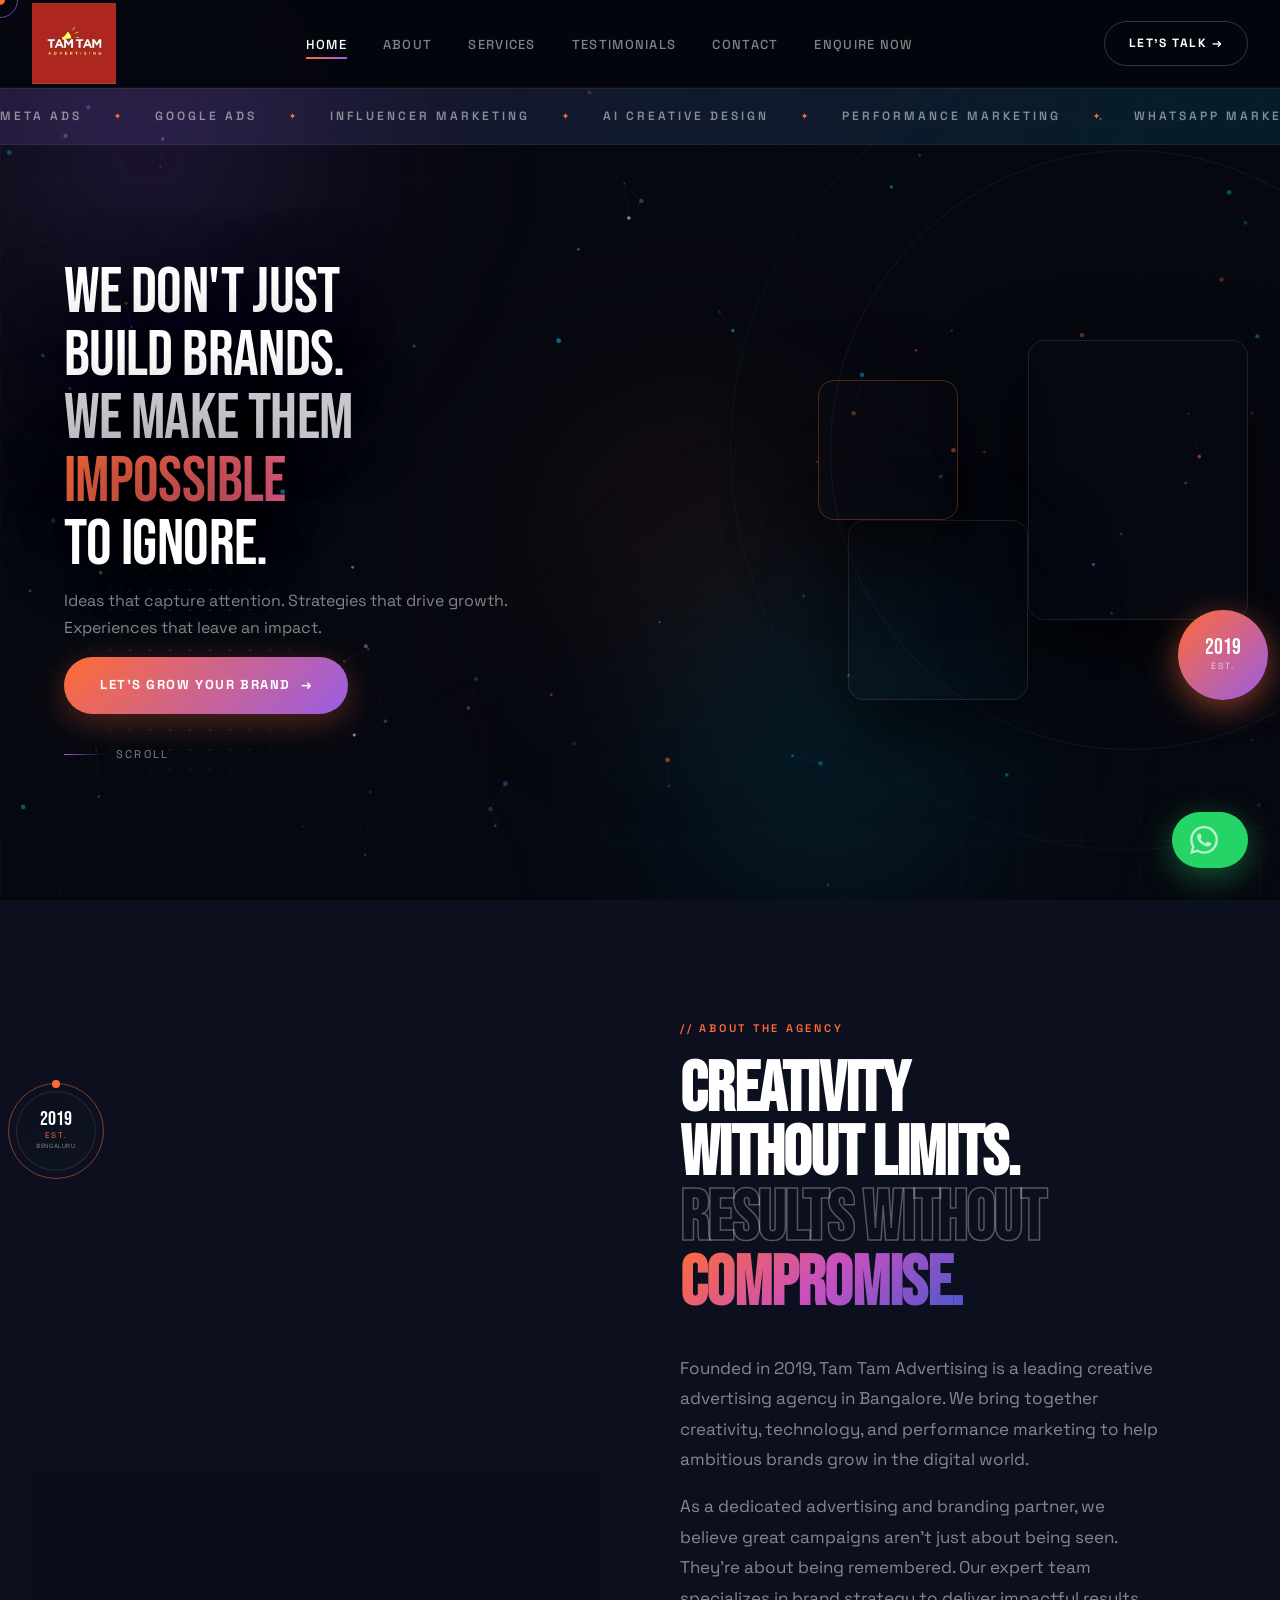
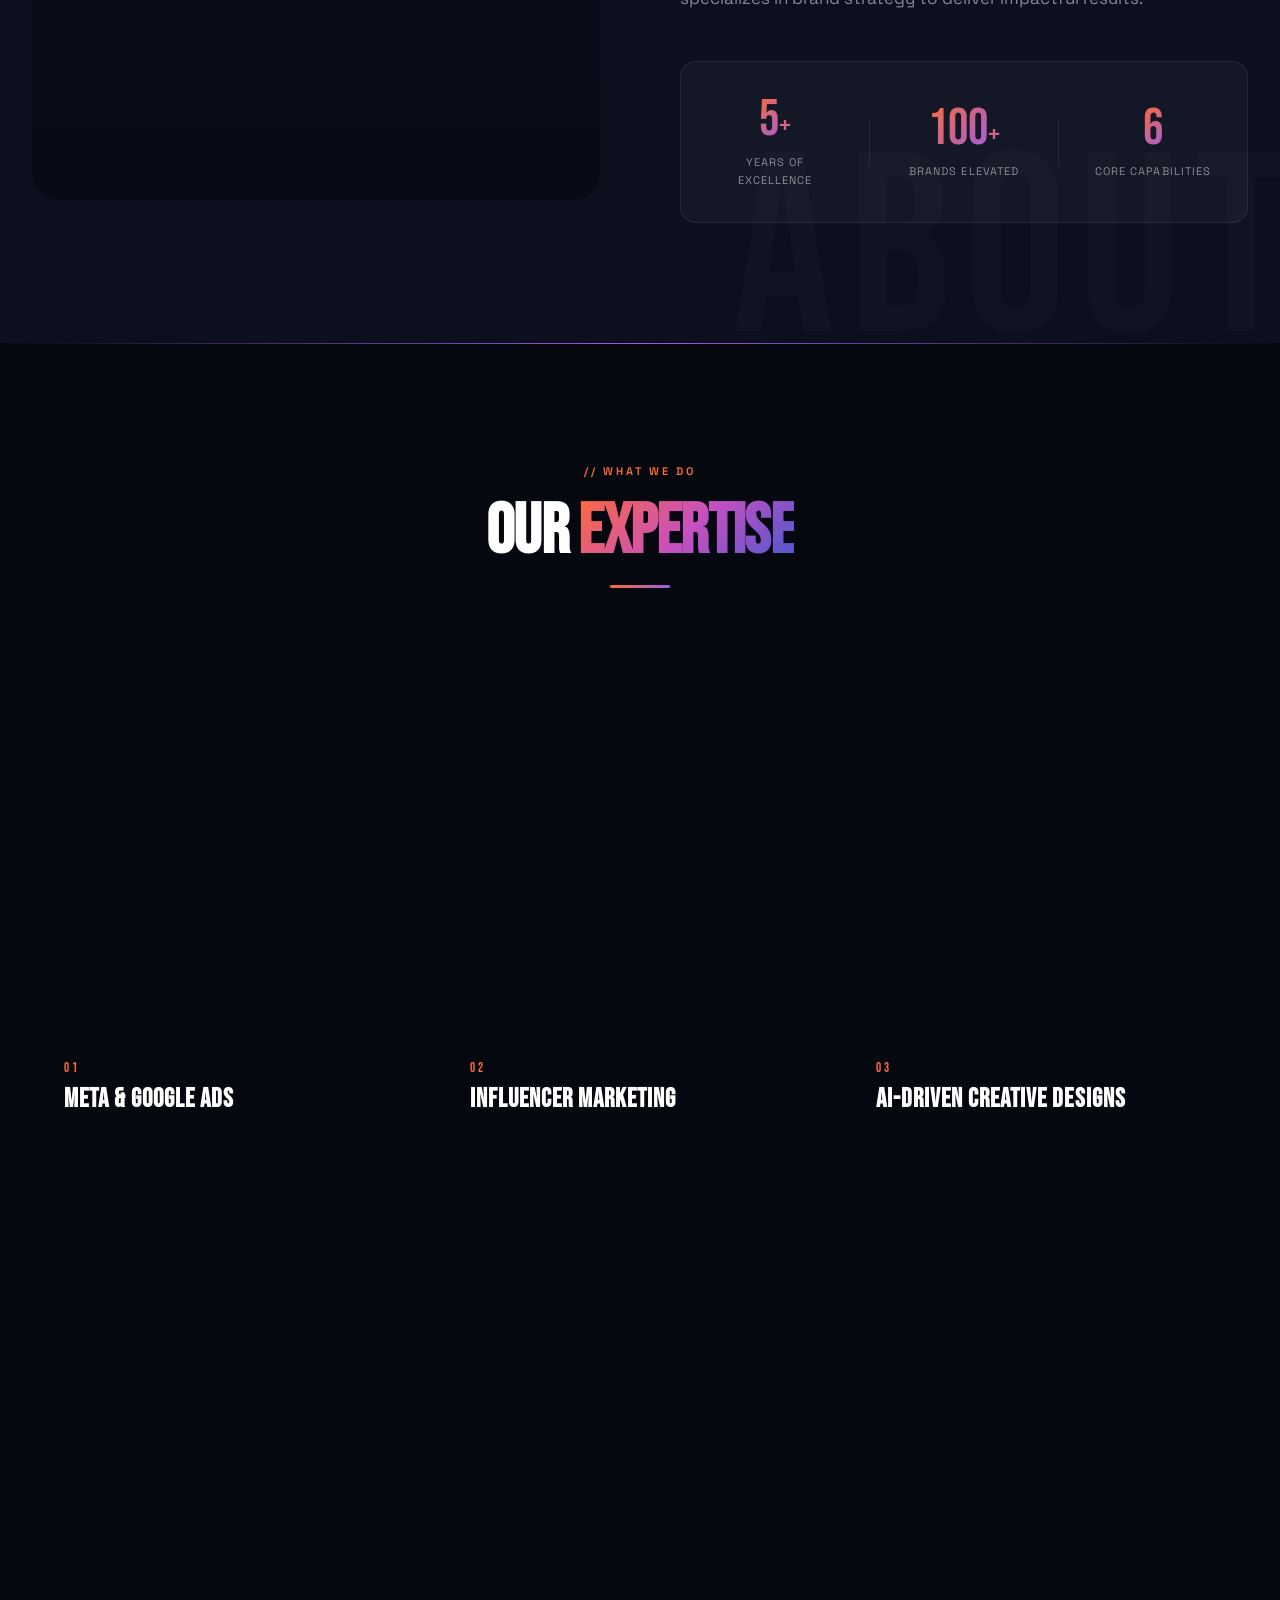
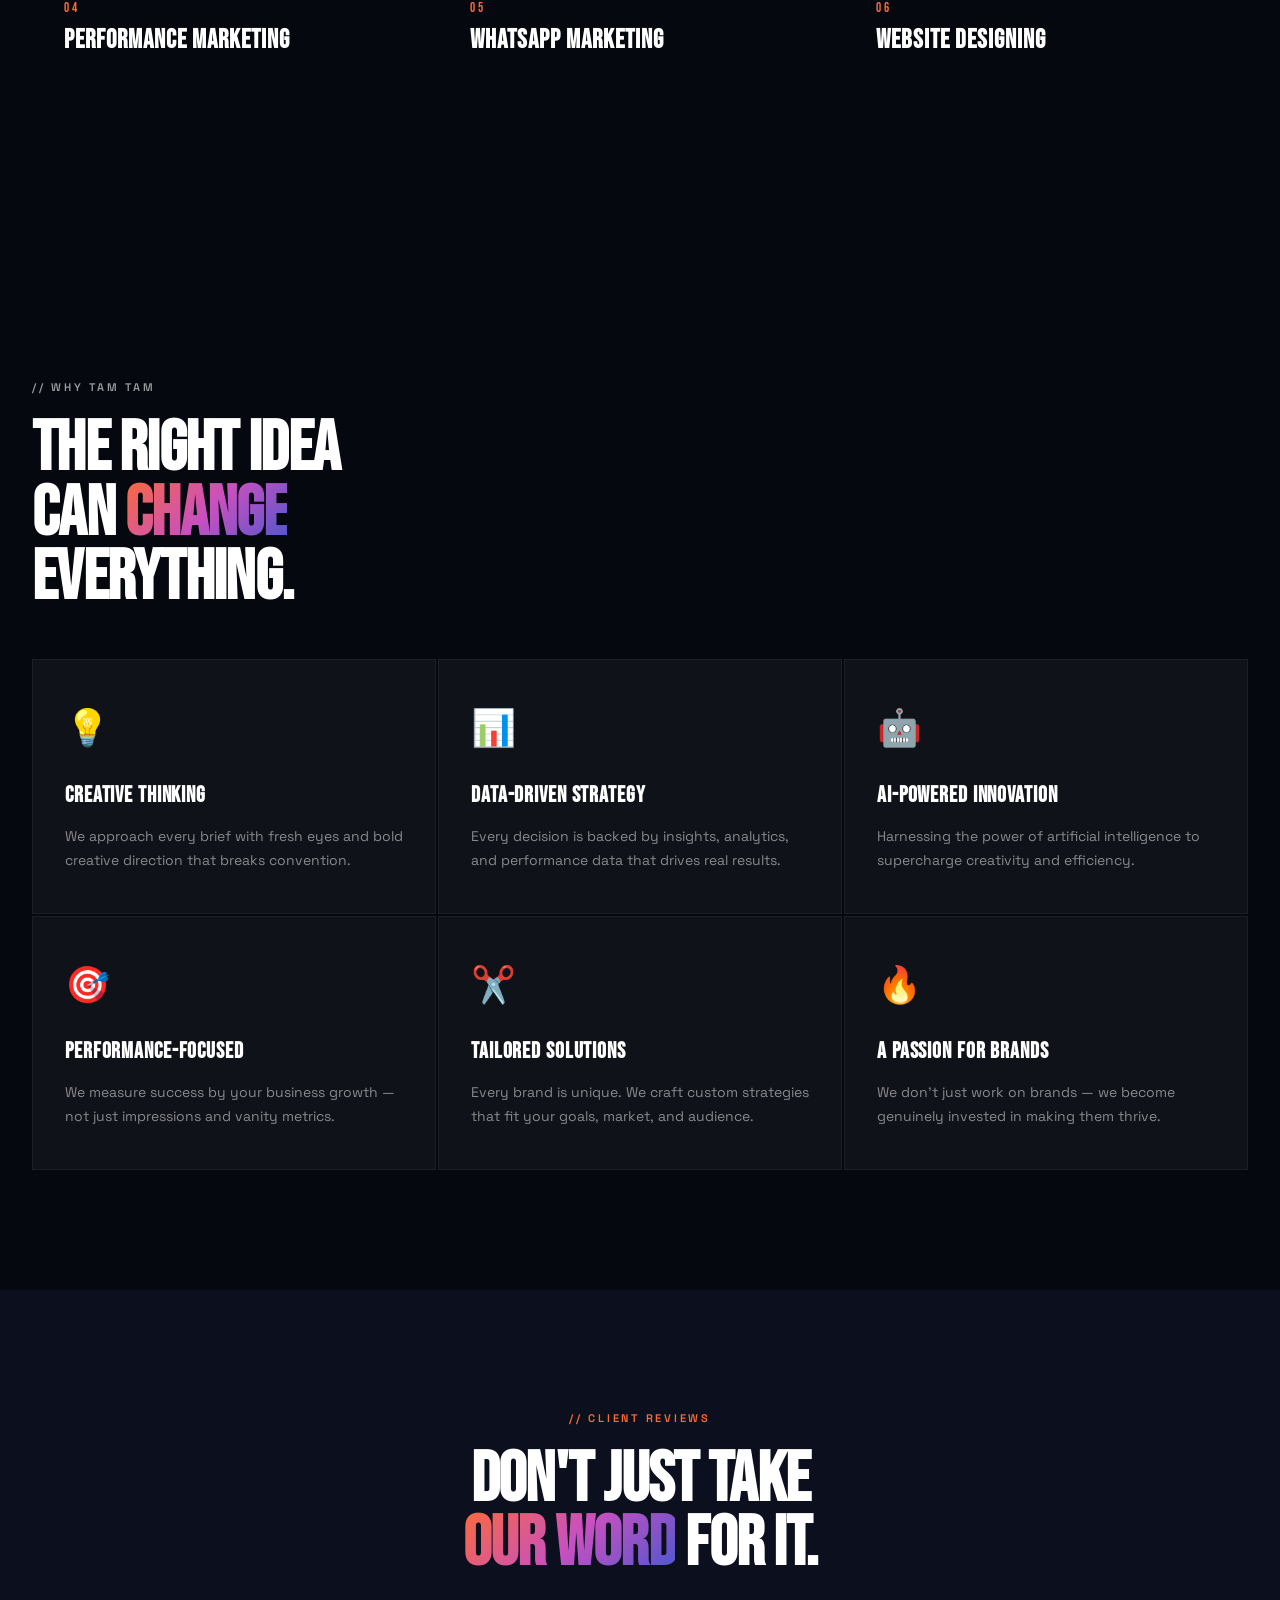
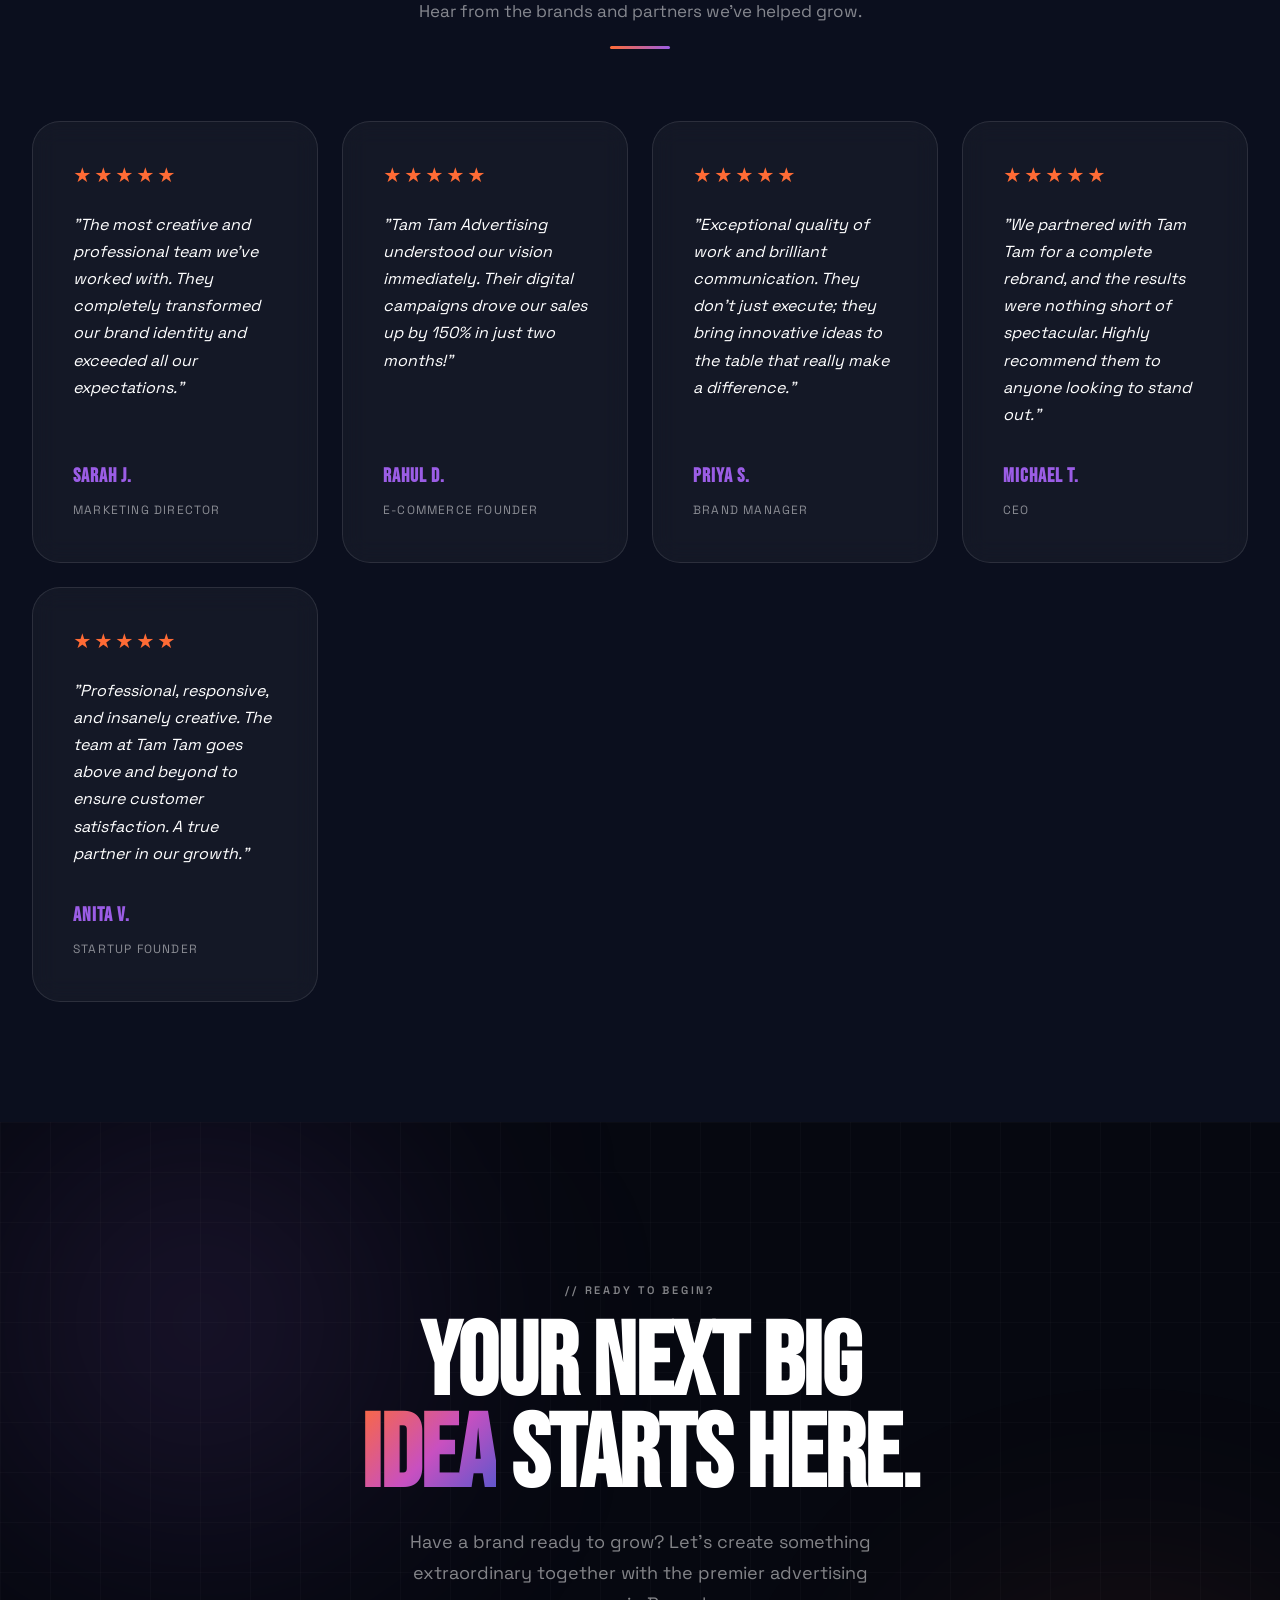
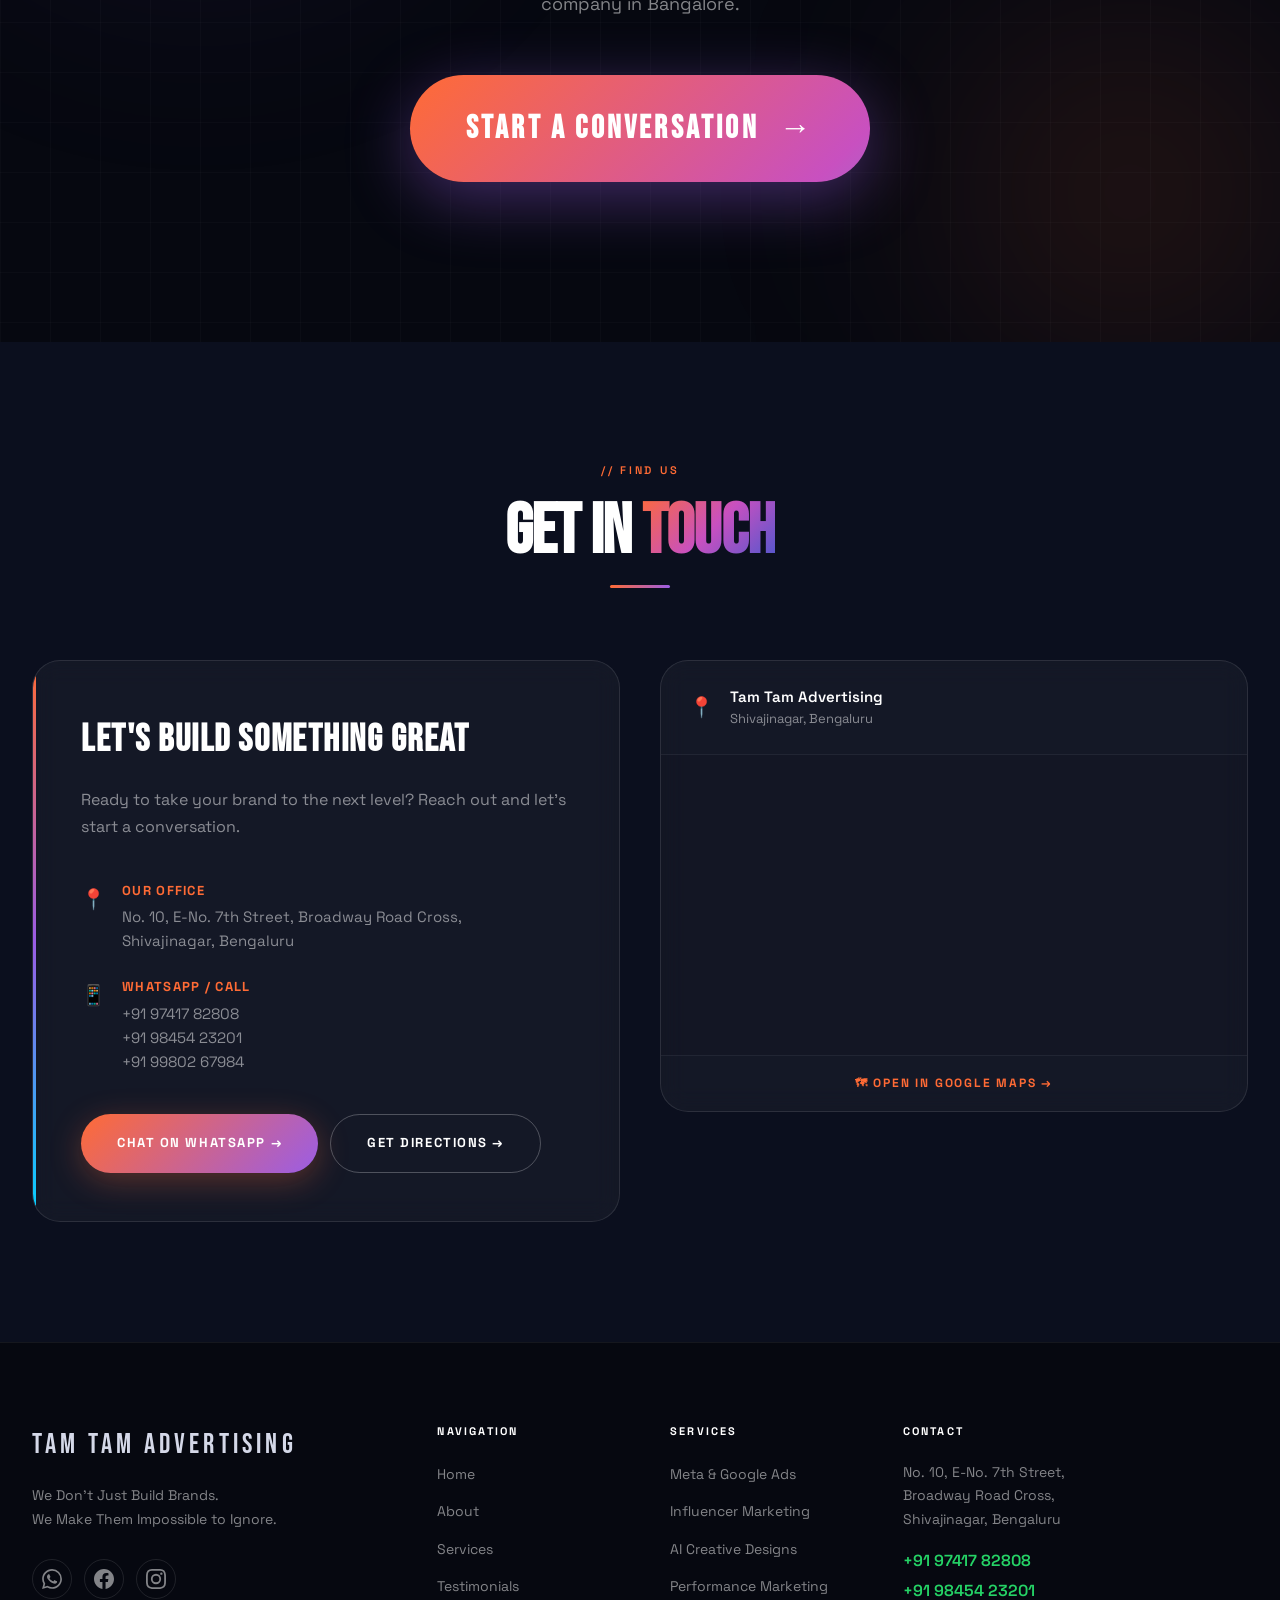
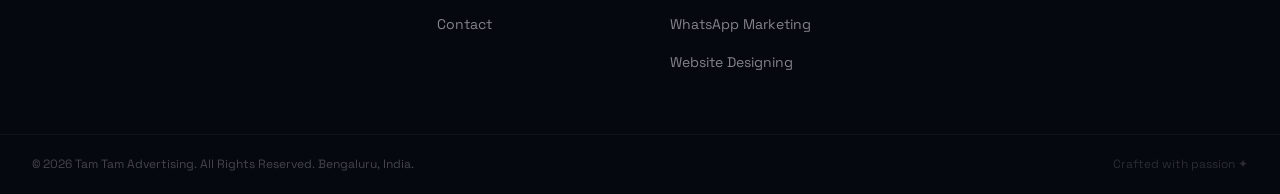
==== index.html @ 797f4202 "changessss" ====
<!DOCTYPE html>
<html lang="en">
<head>
  <meta charset="UTF-8" />
  <meta name="viewport" content="width=device-width, initial-scale=1.0" />
  <title>Tam Tam Advertising | Digital Marketing Agency in Bangalore</title>
  <meta name="description" content="Tam Tam Advertising is a Bangalore-based advertising agency helping brands turn ideas into impact through creative advertising, branding, design, digital marketing and strategic communication." />
  <meta name="keywords" content="advertising agency in Bangalore, advertising company in Bangalore, branding agency in Bangalore, creative advertising agency, digital marketing agency in Bangalore, brand strategy, advertising and branding, Tam Tam Advertising" />
  
  <link rel="canonical" href="https://tamtamadvertising.in/" />
  
  <!-- Open Graph -->
  <meta property="og:title" content="Tam Tam Advertising | Digital Marketing Agency in Bangalore" />
  <meta property="og:description" content="Tam Tam Advertising is a Bangalore-based advertising agency helping brands turn ideas into impact through creative advertising, branding, design, digital marketing and strategic communication." />
  <meta property="og:url" content="https://tamtamadvertising.in/" />
  <meta property="og:type" content="website" />
  <meta property="og:image" content="https://tamtamadvertising.in/logo.jpg" />
  <meta property="og:site_name" content="Tam Tam Advertising" />

  <!-- Twitter / X -->
  <meta name="twitter:card" content="summary_large_image" />
  <meta name="twitter:title" content="Tam Tam Advertising | Digital Marketing Agency in Bangalore" />
  <meta name="twitter:description" content="Tam Tam Advertising is a Bangalore-based advertising agency helping brands turn ideas into impact through creative advertising, branding, design, digital marketing and strategic communication." />
  <meta name="twitter:image" content="https://tamtamadvertising.in/logo.jpg" />

  <!-- Structured Data (JSON-LD) -->
  <script type="application/ld+json">
  {
    "@context": "https://schema.org",
    "@type": "AdvertisingAgency",
    "name": "Tam Tam Advertising",
    "url": "https://tamtamadvertising.in/",
    "logo": "https://tamtamadvertising.in/logo.jpg",
    "foundingDate": "2019",
    "address": {
      "@type": "PostalAddress",
      "addressLocality": "Bengaluru",
      "addressCountry": "IN"
    },
    "contactPoint": {
      "@type": "ContactPoint",
      "telephone": "+91-9980267984",
      "contactType": "customer service"
    },
    "sameAs": [
      "https://www.facebook.com/share/1BvruG7jhr/",
      "https://www.instagram.com/tamtamadvertising.in"
    ]
  }
  </script>

  <!-- Favicon -->
  <link rel="icon" type="image/jpeg" href="logo.jpg" />
  <link rel="apple-touch-icon" href="logo.jpg" />

  <!-- Fonts -->
  <link rel="preconnect" href="https://fonts.googleapis.com" />
  <link rel="preconnect" href="https://fonts.gstatic.com" crossorigin />
  <link href="https://fonts.googleapis.com/css2?family=Bebas+Neue&family=Inter:wght@300;400;500;600;700&family=Playfair+Display:ital,wght@0,400;0,700;1,400&family=Space+Grotesk:wght@300;400;500;600;700&display=swap" rel="stylesheet" />

  <!-- Styles -->
  <link rel="stylesheet" href="css/style.css" />
</head>
<body>

  <!-- ═══════════════════════════════════════════
       CURSOR
  ═══════════════════════════════════════════ -->
  <div class="cursor" id="cursor"></div>
  <div class="cursor-follower" id="cursorFollower"></div>

  <!-- ═══════════════════════════════════════════
       LOADER
  ═══════════════════════════════════════════ -->
  <div class="loader" id="loader">
    <div class="loader-inner">
      <div class="loader-logo"><img src="logo.jpg" alt="Tam Tam Advertising Agency Logo" class="loader-logo-img" /></div>
      <div class="loader-bar"><div class="loader-progress" id="loaderProgress"></div></div>
      <div class="loader-text">YOUR NEXT BIG IDEA STARTS HERE</div>
    </div>
  </div>

  <!-- ═══════════════════════════════════════════
       NAVIGATION
  ═══════════════════════════════════════════ -->
  <nav class="nav" id="nav">
    <div class="nav-container">
      <a href="#home" class="nav-logo" data-scroll="home">
        <img src="logo.jpg" alt="Tam Tam Advertising Agency Logo" class="nav-logo-img" />
      </a>

      <ul class="nav-links" id="navLinks">
        <li><a href="#home" class="nav-link" data-scroll="home">Home</a></li>
        <li><a href="#about" class="nav-link" data-scroll="about">About</a></li>
        <li><a href="#services" class="nav-link" data-scroll="services">Services</a></li>
        <li><a href="#testimonials" class="nav-link" data-scroll="testimonials">Testimonials</a></li>
        <li><a href="#contact" class="nav-link" data-scroll="contact">Contact</a></li>
        <li><a href="#" class="nav-link open-enquire-modal">Enquire Now</a></li>
      </ul>

      <a href="https://wa.me/919741782808?text=Hi%20Tam%20Tam%20Advertising!%20I'm%20interested%20in%20growing%20my%20business.%20Let's%20talk!" target="_blank" rel="noopener" class="nav-cta">
        LET'S TALK <span class="nav-cta-arrow">→</span>
      </a>

      <button class="nav-hamburger" id="hamburger" aria-label="Open menu">
        <span></span><span></span><span></span>
      </button>
    </div>
  </nav>

  <!-- ═══════════════════════════════════════════
       MOBILE MENU
  ═══════════════════════════════════════════ -->
  <div class="mobile-menu" id="mobileMenu">
    <div class="mobile-menu-bg"></div>
    <nav class="mobile-nav">
      <ul>
        <li><a href="#home" class="mobile-link" data-close>Home</a></li>
        <li><a href="#about" class="mobile-link" data-close>About</a></li>
        <li><a href="#services" class="mobile-link" data-close>Services</a></li>
        <li><a href="#testimonials" class="mobile-link" data-close>Testimonials</a></li>
        <li><a href="#contact" class="mobile-link" data-close>Contact</a></li>
      <li><a href="#" class="mobile-link open-enquire-modal" data-close>Enquire Now</a></li>
      </ul>
      <a href="https://wa.me/919741782808?text=Hi%20Tam%20Tam%20Advertising!%20I'm%20interested%20in%20growing%20my%20business.%20Let's%20talk!" target="_blank" rel="noopener" class="mobile-cta" data-close>
        LET'S TALK →
      </a>
    </nav>
    <div class="mobile-menu-footer">
      <p>Bengaluru, India</p>
      <p>Est. 2019</p>
    </div>
  </div>

  <!-- ═══════════════════════════════════════════
       HERO
  ═══════════════════════════════════════════ -->
  <section class="hero" id="home">
<!-- ═══════════════════════════════════════════
       MARQUEE STRIP
  ═══════════════════════════════════════════ -->
  <div class="marquee-strip">
    <div class="marquee-track">
      <span>META ADS</span><span class="marquee-dot">✦</span>
      <span>GOOGLE ADS</span><span class="marquee-dot">✦</span>
      <span>INFLUENCER MARKETING</span><span class="marquee-dot">✦</span>
      <span>AI CREATIVE DESIGN</span><span class="marquee-dot">✦</span>
      <span>PERFORMANCE MARKETING</span><span class="marquee-dot">✦</span>
      <span>WHATSAPP MARKETING</span><span class="marquee-dot">✦</span>
      <span>WEBSITE DESIGN</span><span class="marquee-dot">✦</span>
      <span>BRAND STRATEGY</span><span class="marquee-dot">✦</span>
      <!-- duplicate for seamless loop -->
      <span>META ADS</span><span class="marquee-dot">✦</span>
      <span>GOOGLE ADS</span><span class="marquee-dot">✦</span>
      <span>INFLUENCER MARKETING</span><span class="marquee-dot">✦</span>
      <span>AI CREATIVE DESIGN</span><span class="marquee-dot">✦</span>
      <span>PERFORMANCE MARKETING</span><span class="marquee-dot">✦</span>
      <span>WHATSAPP MARKETING</span><span class="marquee-dot">✦</span>
      <span>WEBSITE DESIGN</span><span class="marquee-dot">✦</span>
      <span>BRAND STRATEGY</span><span class="marquee-dot">✦</span>
    </div>
  </div>
    <div class="hero-canvas" id="heroCanvas">
      <canvas id="particleCanvas"></canvas>
    </div>

    <!-- Cinematic grid overlay -->
    <div class="hero-grid-overlay"></div>

    <!-- Orbs / glow effects -->
    <div class="hero-orb hero-orb--1"></div>
    <div class="hero-orb hero-orb--2"></div>
    <div class="hero-orb hero-orb--3"></div>

    <!-- Abstract shapes -->
    <div class="hero-shape hero-shape--ring"></div>
    <div class="hero-shape hero-shape--ring2"></div>
    <div class="hero-shape hero-shape--dot-grid"></div>

    <div class="hero-content">


      <h1 class="sr-only">Tam Tam Advertising: Creative Advertising Agency in Bangalore</h1>
      <div class="hero-headline">
        <span class="hero-hl-line reveal-up" style="--delay:0.1s">WE DON'T JUST</span>
        <span class="hero-hl-line reveal-up" style="--delay:0.2s">BUILD BRANDS.</span>
        <span class="hero-hl-line hero-hl-outline reveal-up" style="--delay:0.3s">WE MAKE THEM</span>
        <span class="hero-hl-line hero-hl-gradient reveal-up" style="--delay:0.4s">IMPOSSIBLE</span>
        <span class="hero-hl-line reveal-up" style="--delay:0.5s">TO IGNORE.</span>
      </div>
      <p class="hero-sub reveal-up" style="--delay:0.6s">
        Ideas that capture attention. Strategies that drive growth.<br />Experiences that leave an impact.
      </p>
      <div class="hero-actions reveal-up" style="--delay:0.75s">
        <a href="#" id="heroCtaBtn" class="btn btn--primary">
          LET'S GROW YOUR BRAND <span>→</span>
        </a>

      </div>

      <div class="hero-scroll-indicator reveal-up" style="--delay:1s">
        <div class="scroll-line"></div>
        <span>SCROLL</span>
      </div>
    </div>

    <!-- Hero image collage (right side) -->
    <div class="hero-visual reveal-right" style="--delay:0.4s">
      <div class="hero-img-stack">
        <div class="hero-img hero-img--1">
          <img src="https://images.unsplash.com/photo-1600880292203-757bb62b4baf?w=600&q=80&auto=format" alt="Team brainstorming a creative strategy for a brand campaign" loading="lazy" />
        </div>
        <div class="hero-img hero-img--2">
          <img src="https://images.unsplash.com/photo-1611162616305-c69b3fa7fbe0?w=400&q=80&auto=format" alt="Instagram marketing application on a smartphone" loading="lazy" />
        </div>
        <div class="hero-img hero-img--3">
          <img src="https://images.unsplash.com/photo-1542744173-8e7e53415bb0?w=400&q=80&auto=format" alt="Chart displaying positive brand growth metrics" loading="lazy" />
        </div>
        <div class="hero-img-badge">
          <span class="badge-year">2019</span>
          <span class="badge-label">EST.</span>
        </div>
      </div>
    </div>
  </section>


  
  </div>

  <!-- ═══════════════════════════════════════════
       ABOUT
  ═══════════════════════════════════════════ -->
  <section class="about" id="about">
    <div class="about-bg-text">ABOUT</div>

    <div class="container">
      <div class="about-grid">
        <!-- Left: Visual -->
        <div class="about-visual reveal-left">
          <div class="about-img-main">
            <img src="https://images.unsplash.com/photo-1559136555-9303baea8ebd?w=700&q=80&auto=format" alt="Tam Tam Advertising creative team collaborating on a project" loading="lazy" />
            <div class="about-img-overlay"></div>
          </div>
          <div class="about-est-badge">
            <div class="est-ring"></div>
            <div class="est-content">
              <span class="est-year">2019</span>
              <span class="est-label">EST.</span>
              <span class="est-city">BENGALURU</span>
            </div>
          </div>
        </div>

        <!-- Right: Content -->
        <div class="about-content">
          <div class="section-label reveal-up">// ABOUT THE AGENCY</div>
          <h2 class="section-heading reveal-up">
            CREATIVITY<br/>
            WITHOUT LIMITS.<br/>
            <span class="heading-outline">RESULTS WITHOUT</span><br/>
            <span class="heading-gradient">COMPROMISE.</span>
          </h2>

                    <div class="about-text reveal-up">
            <p>
              Founded in 2019, Tam Tam Advertising is a leading creative advertising agency in Bangalore. We bring together creativity, technology, and performance marketing to help ambitious brands grow in the digital world.
            </p>
            <p>
              As a dedicated advertising and branding partner, we believe great campaigns aren't just about being seen. They're about being remembered. Our expert team specializes in brand strategy to deliver impactful results.
            </p>
          </div>

          <div class="about-stats reveal-up">
            <div class="stat-item">
              <span class="stat-num" data-target="5">0</span><span class="stat-suffix">+</span>
              <span class="stat-label">Years of Excellence</span>
            </div>
            <div class="stat-divider"></div>
            <div class="stat-item">
              <span class="stat-num" data-target="100">0</span><span class="stat-suffix">+</span>
              <span class="stat-label">Brands Elevated</span>
            </div>
            <div class="stat-divider"></div>
            <div class="stat-item">
              <span class="stat-num" data-target="6">0</span><span class="stat-suffix"></span>
              <span class="stat-label">Core Capabilities</span>
            </div>
          </div>

        </div>
      </div>
    </div>
  </section>

  <!-- ═══════════════════════════════════════════
       SERVICES
  ═══════════════════════════════════════════ -->
  <section class="services" id="services">
    <div class="services-bg-gradient"></div>

    <div class="container">
      <div class="section-header reveal-up">
        <div class="section-label">// WHAT WE DO</div>
        <h2 class="section-heading">
          OUR <span class="heading-gradient">EXPERTISE</span>
        </h2>
      </div>

      <div class="services-grid">

        <div class="service-item reveal-up" style="--delay:0.05s">
          <div class="service-img">
            <img src="https://images.unsplash.com/photo-1611162616305-c69b3fa7fbe0?w=600&q=80&auto=format" alt="Digital dashboard displaying Meta and Google Ads performance" loading="lazy" />
            <div class="service-img-overlay"></div>
          </div>
          <div class="service-content">
            <span class="service-num">01</span>
            <h3 class="service-title">META &amp; GOOGLE ADS</h3>
            <p class="service-desc">Strategic campaigns designed to reach the right audience and deliver meaningful business growth.</p>
            <div class="service-arrow">→</div>
          </div>
        </div>

        <div class="service-item reveal-up" style="--delay:0.1s">
          <div class="service-img">
            <img src="https://images.unsplash.com/photo-1516321318423-f06f85e504b3?w=600&q=80&auto=format" alt="Content creator representing influencer marketing campaigns" loading="lazy" />
            <div class="service-img-overlay"></div>
          </div>
          <div class="service-content">
            <span class="service-num">02</span>
            <h3 class="service-title">INFLUENCER MARKETING</h3>
            <p class="service-desc">Connecting brands with powerful voices that build trust, awareness, and engagement.</p>
            <div class="service-arrow">→</div>
          </div>
        </div>

        <div class="service-item reveal-up" style="--delay:0.15s">
          <div class="service-img">
            <img src="https://images.unsplash.com/photo-1677442136019-21780ecad995?w=600&q=80&auto=format" alt="Futuristic visual representing AI-driven creative design" loading="lazy" />
            <div class="service-img-overlay"></div>
          </div>
          <div class="service-content">
            <span class="service-num">03</span>
            <h3 class="service-title">AI-DRIVEN CREATIVE DESIGNS</h3>
            <p class="service-desc">Next-generation creativity powered by innovative ideas and intelligent technology.</p>
            <div class="service-arrow">→</div>
          </div>
        </div>

        <div class="service-item reveal-up" style="--delay:0.2s">
          <div class="service-img">
            <img src="https://images.unsplash.com/photo-1551288049-bebda4e38f71?w=600&q=80&auto=format" alt="Analytics graph representing performance marketing success" loading="lazy" />
            <div class="service-img-overlay"></div>
          </div>
          <div class="service-content">
            <span class="service-num">04</span>
            <h3 class="service-title">PERFORMANCE MARKETING</h3>
            <p class="service-desc">Data-driven strategies focused on leads, conversions, and measurable growth.</p>
            <div class="service-arrow">→</div>
          </div>
        </div>

        <div class="service-item reveal-up" style="--delay:0.25s">
          <div class="service-img">
            <img src="https://images.unsplash.com/photo-1611746872915-64382b5c76da?w=600&q=80&auto=format" alt="WhatsApp messaging interface on mobile device" loading="lazy" />
            <div class="service-img-overlay"></div>
          </div>
          <div class="service-content">
            <span class="service-num">05</span>
            <h3 class="service-title">WHATSAPP MARKETING</h3>
            <p class="service-desc">Build stronger customer relationships and create meaningful conversations at scale.</p>
            <div class="service-arrow">→</div>
          </div>
        </div>

        <div class="service-item reveal-up" style="--delay:0.3s">
          <div class="service-img">
            <img src="https://images.unsplash.com/photo-1467232004584-a241de8bcf5d?w=600&q=80&auto=format" alt="Modern responsive website design on a computer screen" loading="lazy" />
            <div class="service-img-overlay"></div>
          </div>
          <div class="service-content">
            <span class="service-num">06</span>
            <h3 class="service-title">WEBSITE DESIGNING</h3>
            <p class="service-desc">Beautiful, fast, modern digital experiences designed to impress and convert.</p>
            <div class="service-arrow">→</div>
          </div>
        </div>

      </div>
    </div>
  </section>
  <section class="why" id="why">
    <div class="why-bg">
      <img src="https://images.unsplash.com/photo-1451187580459-43490279c0fa?w=1600&q=80&auto=format" alt="Abstract digital universe background" loading="lazy" />
      <div class="why-bg-overlay"></div>
    </div>

    <div class="container">
      <div class="why-header reveal-up">
        <div class="section-label" style="color:rgba(255,255,255,0.6)">// WHY TAM TAM</div>
        <h2 class="section-heading" style="color:#fff">
          THE RIGHT IDEA<br/>CAN <span class="heading-gradient">CHANGE</span><br/>EVERYTHING.
        </h2>
      </div>

      <div class="why-grid">
        <div class="why-item reveal-up" style="--delay:0.05s">
          <div class="why-icon">💡</div>
          <h3>Creative Thinking</h3>
          <p>We approach every brief with fresh eyes and bold creative direction that breaks convention.</p>
        </div>
        <div class="why-item reveal-up" style="--delay:0.1s">
          <div class="why-icon">📊</div>
          <h3>Data-Driven Strategy</h3>
          <p>Every decision is backed by insights, analytics, and performance data that drives real results.</p>
        </div>
        <div class="why-item reveal-up" style="--delay:0.15s">
          <div class="why-icon">🤖</div>
          <h3>AI-Powered Innovation</h3>
          <p>Harnessing the power of artificial intelligence to supercharge creativity and efficiency.</p>
        </div>
        <div class="why-item reveal-up" style="--delay:0.2s">
          <div class="why-icon">🎯</div>
          <h3>Performance-Focused</h3>
          <p>We measure success by your business growth — not just impressions and vanity metrics.</p>
        </div>
        <div class="why-item reveal-up" style="--delay:0.25s">
          <div class="why-icon">✂️</div>
          <h3>Tailored Solutions</h3>
          <p>Every brand is unique. We craft custom strategies that fit your goals, market, and audience.</p>
        </div>
        <div class="why-item reveal-up" style="--delay:0.3s">
          <div class="why-icon">🔥</div>
          <h3>A Passion for Brands</h3>
          <p>We don't just work on brands — we become genuinely invested in making them thrive.</p>
        </div>
      </div>
    </div>
  </section>
  <section class="testimonials" id="testimonials">
    <div class="container">
      <div class="section-header reveal-up">
        <div class="section-label">// CLIENT REVIEWS</div>
        <h2 class="section-heading">
          DON'T JUST TAKE <br/><span class="heading-gradient">OUR WORD</span> FOR IT.
        </h2>
        <p class="section-sub">Hear from the brands and partners we've helped grow.</p>
      </div>

      <div class="testimonials-grid">
        <!-- Card 1 -->
        <div class="testimonial-card glass reveal-up" style="--delay:0.05s">
          <div class="testimonial-stars">★★★★★</div>
          <p class="testimonial-text">"The most creative and professional team we've worked with. They completely transformed our brand identity and exceeded all our expectations."</p>
          <div class="testimonial-author">
            <h4>Sarah J.</h4>
            <span>Marketing Director</span>
          </div>
        </div>

        <!-- Card 2 -->
        <div class="testimonial-card glass reveal-up" style="--delay:0.1s">
          <div class="testimonial-stars">★★★★★</div>
          <p class="testimonial-text">"Tam Tam Advertising understood our vision immediately. Their digital campaigns drove our sales up by 150% in just two months!"</p>
          <div class="testimonial-author">
            <h4>Rahul D.</h4>
            <span>E-commerce Founder</span>
          </div>
        </div>

        <!-- Card 3 -->
        <div class="testimonial-card glass reveal-up" style="--delay:0.15s">
          <div class="testimonial-stars">★★★★★</div>
          <p class="testimonial-text">"Exceptional quality of work and brilliant communication. They don't just execute; they bring innovative ideas to the table that really make a difference."</p>
          <div class="testimonial-author">
            <h4>Priya S.</h4>
            <span>Brand Manager</span>
          </div>
        </div>

        <!-- Card 4 -->
        <div class="testimonial-card glass reveal-up" style="--delay:0.2s">
          <div class="testimonial-stars">★★★★★</div>
          <p class="testimonial-text">"We partnered with Tam Tam for a complete rebrand, and the results were nothing short of spectacular. Highly recommend them to anyone looking to stand out."</p>
          <div class="testimonial-author">
            <h4>Michael T.</h4>
            <span>CEO</span>
          </div>
        </div>
        
        <!-- Card 5 -->
        <div class="testimonial-card glass reveal-up" style="--delay:0.25s">
          <div class="testimonial-stars">★★★★★</div>
          <p class="testimonial-text">"Professional, responsive, and insanely creative. The team at Tam Tam goes above and beyond to ensure customer satisfaction. A true partner in our growth."</p>
          <div class="testimonial-author">
            <h4>Anita V.</h4>
            <span>Startup Founder</span>
          </div>
        </div>
      </div>
    </div>
  </section>

  

  <!-- ═══════════════════════════════════════════
       BIG CTA
  ═══════════════════════════════════════════ -->
  <section class="big-cta">
    <div class="big-cta-bg">
      <div class="big-cta-orb big-cta-orb--1"></div>
      <div class="big-cta-orb big-cta-orb--2"></div>
      <div class="big-cta-grid-overlay"></div>
    </div>
    <div class="container">
      <div class="big-cta-content">
        <div class="section-label reveal-up" style="color:rgba(255,255,255,0.5); text-align:center;">// READY TO BEGIN?</div>
        <h2 class="big-cta-heading reveal-up">
          YOUR NEXT BIG<br/><span class="heading-gradient">IDEA</span> STARTS HERE.
        </h2>
        <p class="big-cta-sub reveal-up">
          Have a brand ready to grow? Let's create something extraordinary together with the premier advertising company in Bangalore.
        </p>
        <div class="reveal-up">
          <a href="https://wa.me/919741782808?text=Hi%20Tam%20Tam%20Advertising!%20I'm%20interested%20in%20growing%20my%20business.%20Let's%20talk!" target="_blank" rel="noopener" class="btn btn--mega">
            <span class="btn-mega-text">START A CONVERSATION</span>
            <span class="btn-mega-arrow">→</span>
          </a>
        </div>
      </div>
    </div>
  </section>

  <!-- ═══════════════════════════════════════════
       CONTACT
  ═══════════════════════════════════════════ -->
  <section class="contact" id="contact">
    <div class="container">
      <div class="section-header reveal-up">
        <div class="section-label">// FIND US</div>
        <h2 class="section-heading">
          GET IN <span class="heading-gradient">TOUCH</span>
        </h2>
      </div>

      <div class="contact-grid">
        <!-- Info -->
        <div class="contact-info reveal-left">
          <div class="contact-card glass">
            <h3>Let's Build Something Great</h3>
            <p>Ready to take your brand to the next level? Reach out and let's start a conversation.</p>

            <div class="contact-details">
              <div class="contact-detail">
                <span class="contact-detail-icon">📍</span>
                <div>
                  <strong>Our Office</strong>
                  <p>No. 10, E-No. 7th Street, Broadway Road Cross,<br/>Shivajinagar, Bengaluru</p>
                </div>
              </div>
              <div class="contact-detail">
                <span class="contact-detail-icon">📱</span>
                <div>
                  <strong>WhatsApp / Call</strong>
                  <p>
                    <a href="https://wa.me/919741782808" target="_blank" rel="noopener">+91 97417 82808</a><br/>
                    <a href="https://wa.me/919845423201" target="_blank" rel="noopener">+91 98454 23201</a><br/>
                    <a href="https://wa.me/919980267984" target="_blank" rel="noopener">+91 99802 67984</a>
                  </p>
                </div>
              </div>
            </div>

            <div class="contact-actions">
              <a href="https://wa.me/919741782808?text=Hi%20Tam%20Tam%20Advertising!%20I'm%20interested%20in%20growing%20my%20business.%20Let's%20talk!" target="_blank" rel="noopener" class="btn btn--primary">
                CHAT ON WHATSAPP →
              </a>
              <a href="https://maps.app.goo.gl/wLH4UHHQmrz9hsDy8?g_st=ac" target="_blank" rel="noopener" class="btn btn--outline">
                GET DIRECTIONS →
              </a>
            </div>
          </div>
        </div>

        <!-- Map embed -->
        <div class="contact-map reveal-right">
          <div class="map-wrapper glass">
            <div class="map-header">
              <span class="map-pin">📍</span>
              <div>
                <strong>Tam Tam Advertising</strong>
                <p>Shivajinagar, Bengaluru</p>
              </div>
            </div>
            <div class="map-embed">
              <iframe
                src="https://www.google.com/maps/embed?pb=!1m18!1m12!1m3!1d3887.8590834697766!2d77.59!3d12.979!2m3!1f0!2f0!3f0!3m2!1i1024!2i768!4f13.1!3m3!1m2!1s0x0%3A0x0!2zMTLCsDU4JzQ0LjQiTiA3N8KwMzUnMjQuMCJF!5e0!3m2!1sen!2sin!4v1620000000000!5m2!1sen!2sin"
                width="100%"
                height="300"
                style="border:0;"
                allowfullscreen=""
                loading="lazy"
                referrerpolicy="no-referrer-when-downgrade"
                title="Tam Tam Advertising Office Location">
              </iframe>
            </div>
            <a href="https://maps.app.goo.gl/wLH4UHHQmrz9hsDy8?g_st=ac" target="_blank" rel="noopener" class="map-directions-btn">
              🗺 OPEN IN GOOGLE MAPS →
            </a>
          </div>
        </div>
      </div>
    </div>
  </section>

  <!-- ═══════════════════════════════════════════
       FOOTER
  ═══════════════════════════════════════════ -->
  <footer class="footer">
    <div class="footer-top">
      <div class="container">
        <div class="footer-grid">
          <div class="footer-brand">
            <div class="footer-logo">
              TAM TAM ADVERTISING
            </div>
            <p class="footer-tagline">We Don't Just Build Brands.<br/>We Make Them Impossible to Ignore.</p>
            <div class="footer-socials">
              <a href="https://wa.me/919741782808" target="_blank" rel="noopener" class="social-link" aria-label="WhatsApp">
                <svg viewBox="0 0 24 24" fill="currentColor" width="20" height="20"><path d="M17.472 14.382c-.297-.149-1.758-.867-2.03-.967-.273-.099-.471-.148-.67.15-.197.297-.767.966-.94 1.164-.173.199-.347.223-.644.075-.297-.15-1.255-.463-2.39-1.475-.883-.788-1.48-1.761-1.653-2.059-.173-.297-.018-.458.13-.606.134-.133.298-.347.446-.52.149-.174.198-.298.298-.497.099-.198.05-.371-.025-.52-.075-.149-.669-1.612-.916-2.207-.242-.579-.487-.5-.669-.51-.173-.008-.371-.01-.57-.01-.198 0-.52.074-.792.372-.272.297-1.04 1.016-1.04 2.479 0 1.462 1.065 2.875 1.213 3.074.149.198 2.096 3.2 5.077 4.487.709.306 1.262.489 1.694.625.712.227 1.36.195 1.871.118.571-.085 1.758-.719 2.006-1.413.248-.694.248-1.289.173-1.413-.074-.124-.272-.198-.57-.347m-5.421 7.403h-.004a9.87 9.87 0 01-5.031-1.378l-.361-.214-3.741.982.998-3.648-.235-.374a9.86 9.86 0 01-1.51-5.26c.001-5.45 4.436-9.884 9.888-9.884 2.64 0 5.122 1.03 6.988 2.898a9.825 9.825 0 012.893 6.994c-.003 5.45-4.437 9.884-9.885 9.884m8.413-18.297A11.815 11.815 0 0012.05 0C5.495 0 .16 5.335.157 11.892c0 2.096.547 4.142 1.588 5.945L.057 24l6.305-1.654a11.882 11.882 0 005.683 1.448h.005c6.554 0 11.89-5.335 11.893-11.893a11.821 11.821 0 00-3.48-8.413z"/></svg>
              </a>
              <a href="https://www.facebook.com/share/1BvruG7jhr/" target="_blank" rel="noopener" class="social-link" aria-label="Facebook">
                <svg viewBox="0 0 24 24" fill="currentColor" width="20" height="20"><path d="M24 12.073c0-6.627-5.373-12-12-12s-12 5.373-12 12c0 5.99 4.388 10.954 10.125 11.854v-8.385H7.078v-3.469h3.047V9.43c0-3.007 1.792-4.669 4.533-4.669 1.312 0 2.686.235 2.686.235v2.953H15.83c-1.491 0-1.956.925-1.956 1.874v2.25h3.328l-.532 3.469h-2.796v8.385C19.612 23.027 24 18.062 24 12.073z"/></svg>
              </a>
              <a href="https://www.instagram.com/tamtamadvertising.in?utm_source=qr&igsi=M2plMHgwZzFmZDcx" target="_blank" rel="noopener" class="social-link" aria-label="Instagram">
                <svg viewBox="0 0 24 24" fill="currentColor" width="20" height="20"><path d="M12 2.163c3.204 0 3.584.012 4.85.07 3.252.148 4.771 1.691 4.919 4.919.058 1.265.069 1.645.069 4.849 0 3.205-.012 3.584-.069 4.849-.149 3.225-1.664 4.771-4.919 4.919-1.266.058-1.644.07-4.85.07-3.204 0-3.584-.012-4.849-.07-3.26-.149-4.771-1.699-4.919-4.92-.058-1.265-.07-1.644-.07-4.849 0-3.204.013-3.583.07-4.849.149-3.227 1.664-4.771 4.919-4.919 1.266-.057 1.645-.069 4.849-.069zM12 0C8.741 0 8.333.014 7.053.072 2.695.272.273 2.69.073 7.052.014 8.333 0 8.741 0 12c0 3.259.014 3.668.072 4.948.2 4.358 2.618 6.78 6.98 6.98C8.333 23.986 8.741 24 12 24c3.259 0 3.668-.014 4.948-.072 4.354-.2 6.782-2.618 6.979-6.98.059-1.28.073-1.689.073-4.948 0-3.259-.014-3.667-.072-4.947-.196-4.354-2.617-6.78-6.979-6.98C15.668.014 15.259 0 12 0zm0 5.838a6.162 6.162 0 100 12.324 6.162 6.162 0 000-12.324zM12 16a4 4 0 110-8 4 4 0 010 8zm6.406-11.845a1.44 1.44 0 100 2.881 1.44 1.44 0 000-2.881z"/></svg>
              </a>
            </div>
          </div>

          <div class="footer-links-group">
            <h4>Navigation</h4>
            <ul>
              <li><a href="#home">Home</a></li>
              <li><a href="#about">About</a></li>
              <li><a href="#services">Services</a></li>
              <li><a href="#testimonials">Testimonials</a></li>
              <li><a href="#contact">Contact</a></li>
            </ul>
          </div>

          <div class="footer-links-group">
            <h4>Services</h4>
            <ul>
              <li><a href="#services">Meta &amp; Google Ads</a></li>
              <li><a href="#services">Influencer Marketing</a></li>
              <li><a href="#services">AI Creative Designs</a></li>
              <li><a href="#services">Performance Marketing</a></li>
              <li><a href="#services">WhatsApp Marketing</a></li>
              <li><a href="#services">Website Designing</a></li>
            </ul>
          </div>

          <div class="footer-contact-info">
            <h4>Contact</h4>
            <p>No. 10, E-No. 7th Street,<br/>Broadway Road Cross,<br/>Shivajinagar, Bengaluru</p>
            <div style="display: flex; flex-direction: column; gap: 4px;">
              <a href="https://wa.me/919741782808" target="_blank" rel="noopener" class="footer-wa">+91 97417 82808</a>
              <a href="https://wa.me/919845423201" target="_blank" rel="noopener" class="footer-wa">+91 98454 23201</a>
            </div>
          </div>
        </div>
      </div>
    </div>
    <div class="footer-bottom">
      <div class="container">
        <p>&copy; 2026 Tam Tam Advertising. All Rights Reserved. Bengaluru, India.</p>
        <p class="footer-credit">Crafted with passion ✦</p>
      </div>
    </div>
  </footer>

  <!-- ═══════════════════════════════════════════
       FLOATING WHATSAPP BUTTON
  ═══════════════════════════════════════════ -->
  <a href="https://wa.me/919741782808?text=Hi%20Tam%20Tam%20Advertising!%20I'm%20interested%20in%20growing%20my%20business.%20Let's%20talk!" target="_blank" rel="noopener" class="wa-float" aria-label="Chat on WhatsApp">
    <div class="wa-float-pulse"></div>
    <svg viewBox="0 0 24 24" fill="currentColor" width="28" height="28"><path d="M17.472 14.382c-.297-.149-1.758-.867-2.03-.967-.273-.099-.471-.148-.67.15-.197.297-.767.966-.94 1.164-.173.199-.347.223-.644.075-.297-.15-1.255-.463-2.39-1.475-.883-.788-1.48-1.761-1.653-2.059-.173-.297-.018-.458.13-.606.134-.133.298-.347.446-.52.149-.174.198-.298.298-.497.099-.198.05-.371-.025-.52-.075-.149-.669-1.612-.916-2.207-.242-.579-.487-.5-.669-.51-.173-.008-.371-.01-.57-.01-.198 0-.52.074-.792.372-.272.297-1.04 1.016-1.04 2.479 0 1.462 1.065 2.875 1.213 3.074.149.198 2.096 3.2 5.077 4.487.709.306 1.262.489 1.694.625.712.227 1.36.195 1.871.118.571-.085 1.758-.719 2.006-1.413.248-.694.248-1.289.173-1.413-.074-.124-.272-.198-.57-.347m-5.421 7.403h-.004a9.87 9.87 0 01-5.031-1.378l-.361-.214-3.741.982.998-3.648-.235-.374a9.86 9.86 0 01-1.51-5.26c.001-5.45 4.436-9.884 9.888-9.884 2.64 0 5.122 1.03 6.988 2.898a9.825 9.825 0 012.893 6.994c-.003 5.45-4.437 9.884-9.885 9.884m8.413-18.297A11.815 11.815 0 0012.05 0C5.495 0 .16 5.335.157 11.892c0 2.096.547 4.142 1.588 5.945L.057 24l6.305-1.654a11.882 11.882 0 005.683 1.448h.005c6.554 0 11.89-5.335 11.893-11.893a11.821 11.821 0 00-3.48-8.413z"/></svg>
    <span class="wa-float-label">Chat with us</span>
  </a>

  <!-- ═══════════════════════════════════════════
       SCRIPTS
  ═══════════════════════════════════════════ -->
  <script src="js/main.js"></script>
  <!-- Hero CTA Modal -->
  <div id="heroContactModal" class="hero-modal-overlay">
    <div class="hero-modal-content glass">
      <button class="hero-modal-close" id="heroModalClose" aria-label="Close modal">&times;</button>
      <h3 class="hero-modal-title">Let's Grow Your Brand</h3>
      <form id="heroContactForm" action="https://formsubmit.co/sajid@tamtamadvertising.in" method="POST">
        <input type="hidden" name="_captcha" value="false">
        <input type="hidden" name="_subject" value="New Brand Growth Enquiry">
        <input type="hidden" name="_template" value="table">
        
        <div class="form-group">
          <label>Full Name *</label>
          <input type="text" name="Name" required placeholder="Enter your full name">
        </div>
        <div class="form-group">
          <label>Company Name</label>
          <input type="text" name="Company Name" placeholder="Enter your company name">
        </div>
        <div class="form-group">
          <label>Phone Number *</label>
          <input type="tel" name="Phone" required placeholder="Enter your phone number">
        </div>
        <div class="form-group">
          <label>Email Address *</label>
          <input type="email" name="Email" required placeholder="Enter your email address">
        </div>
        <div class="form-group">
          <label>Message *</label>
          <textarea name="Message" required rows="3" placeholder="Tell us about your brand..."></textarea>
        </div>
        
        <button type="submit" class="btn btn--primary hero-modal-submit">SEND MESSAGE</button>
        <div id="heroFormMessage" class="hero-form-message"></div>
      </form>
    </div>
  </div>
</body>
</html>
---- css/style.css ----
/* ═══════════════════════════════════════════════════════════════
   TAM TAM ADVERTISING — PREMIUM STYLESHEET
   Dark Luxury • Cinematic • Modern
═══════════════════════════════════════════════════════════════ */

/* ─── RESET & ROOT ─── */
*, *::before, *::after { box-sizing: border-box; margin: 0; padding: 0; }

:root {
  --c-bg:         #060810;
  --c-bg-2:       #0b0f1e;
  --c-bg-3:       #0f1420;
  --c-surface:    rgba(255,255,255,0.04);
  --c-border:     rgba(255,255,255,0.08);
  --c-white:      #ffffff;
  --c-off-white:  #d4d8e8;
  --c-muted:      rgba(255,255,255,0.5);
  --c-accent-1:   #ff6b35;  /* warm orange */
  --c-accent-2:   #9b5de5;  /* electric purple */
  --c-accent-3:   #00d4ff;  /* cyan */
  --c-grad-start: #ff6b35;
  --c-grad-mid:   #c850c0;
  --c-grad-end:   #4158d0;

  --font-display: 'Bebas Neue', 'Impact', sans-serif;
  --font-body:    'Space Grotesk', 'Inter', sans-serif;
  --font-serif:   'Playfair Display', Georgia, serif;

  --nav-h:        88px;
  --radius:       16px;
  --radius-lg:    28px;
  --shadow-glow:  0 0 60px rgba(155,93,229,0.3);
  --shadow-card:  0 32px 80px rgba(0,0,0,0.6);
  --transition:   0.4s cubic-bezier(0.16,1,0.3,1);
  --transition-fast: 0.2s ease;

  --container-w:  1320px;
  --section-py:   120px;
}

html {
  scroll-behavior: smooth;
  -webkit-text-size-adjust: 100%;
  overflow-x: hidden;
  width: 100%;
  max-width: 100vw;
}

body {
  font-family: var(--font-body);
  background-color: var(--c-bg);
  color: var(--c-off-white);
  line-height: 1.6;
  overflow-x: hidden;
  overflow-wrap: break-word;
  word-wrap: break-word;
  width: 100%;
  max-width: 100vw;
  position: relative;
  cursor: none;
}

body.loading { overflow: hidden; }

::selection {
  background: var(--c-accent-2);
  color: var(--c-white);
}

img {
  display: block;
  max-width: 100%;
  height: auto;
}

a {
  color: inherit;
  text-decoration: none;
}

ul { list-style: none; }

/* ─── SCROLLBAR ─── */
::-webkit-scrollbar { width: 6px; }
::-webkit-scrollbar-track { background: var(--c-bg); }
::-webkit-scrollbar-thumb { background: var(--c-accent-2); border-radius: 3px; }

/* ─── CONTAINER ─── */
.container {
  width: 100%;
  max-width: var(--container-w);
  margin: 0 auto;
  padding: 0 32px;
}

/* ═══════════════════════════════════════════════════════════════
   CUSTOM CURSOR
═══════════════════════════════════════════════════════════════ */
.cursor,
.cursor-follower {
  position: fixed;
  pointer-events: none;
  z-index: 9999;
  border-radius: 50%;
  transform: translate(-50%, -50%);
  transition: opacity 0.3s ease;
  will-change: transform;
}

.cursor {
  width: 10px;
  height: 10px;
  background: var(--c-accent-1);
  mix-blend-mode: normal;
}

.cursor-follower {
  width: 36px;
  height: 36px;
  border: 1.5px solid rgba(155,93,229,0.7);
  transition: transform 0.15s ease, width 0.3s ease, height 0.3s ease, border-color 0.3s ease;
}

body:has(a:hover) .cursor-follower,
body:has(button:hover) .cursor-follower {
  width: 56px;
  height: 56px;
  border-color: var(--c-accent-1);
}

@media (hover:none) {
  .cursor, .cursor-follower { display: none; }
  body { cursor: auto; }
}

/* ═══════════════════════════════════════════════════════════════
   LOADER
═══════════════════════════════════════════════════════════════ */
.loader {
  position: fixed;
  inset: 0;
  background: var(--c-bg);
  z-index: 9998;
  display: flex;
  align-items: center;
  justify-content: center;
  flex-direction: column;
  transition: opacity 0.6s ease, visibility 0.6s ease;
}

.loader.hidden {
  opacity: 0;
  visibility: hidden;
  pointer-events: none;
}

.loader-inner { text-align: center; }

.loader-logo {
  display: flex;
  justify-content: center;
  align-items: center;
  margin-bottom: 32px;
  animation: pulse-scale 1.5s ease-in-out infinite;
}

.loader-logo-img {
  height: clamp(110px, 18vw, 200px);
  width: auto;
  object-fit: contain;
}

@keyframes pulse-scale {
  0%, 100% { transform: scale(1); }
  50% { transform: scale(1.04); }
}

.loader-bar {
  width: 200px;
  height: 2px;
  background: rgba(255,255,255,0.1);
  margin: 24px auto 16px;
  border-radius: 2px;
  overflow: hidden;
}

.loader-progress {
  height: 100%;
  background: linear-gradient(90deg, var(--c-grad-start), var(--c-grad-end));
  width: 0%;
  transition: width 0.05s linear;
  border-radius: 2px;
}

.loader-text {
  font-size: 11px;
  letter-spacing: 0.3em;
  color: var(--c-muted);
  font-weight: 500;
}

/* ═══════════════════════════════════════════════════════════════
   NAVIGATION
═══════════════════════════════════════════════════════════════ */
.nav {
  position: fixed;
  top: 0;
  left: 0;
  right: 0;
  z-index: 1000;
  height: var(--nav-h);
  padding: 0 32px;
  display: flex;
  align-items: center;
  background: rgba(4, 6, 12, 0.92);
  backdrop-filter: blur(24px) saturate(1.5);
  -webkit-backdrop-filter: blur(24px) saturate(1.5);
  border-bottom: 1px solid rgba(255, 255, 255, 0.03);
  transition: all 0.4s ease;
}

.nav.scrolled {
  background: rgba(4, 6, 12, 0.98);
  border-bottom: 1px solid rgba(255, 255, 255, 0.06);
}

.nav-container {
  display: flex;
  align-items: center;
  width: 100%;
  max-width: var(--container-w);
  margin: 0 auto;
}

/* Logo */
.nav-logo {
  display: flex;
  align-items: center;
  transition: opacity var(--transition-fast);
}

.nav-logo:hover { opacity: 0.85; }

.nav-logo-img {
  height: clamp(68px, 9vw, 82px);
  width: auto;
  object-fit: contain;
  display: block;
}

/* Nav links */
.nav-links {
  display: flex;
  align-items: center;
  gap: 36px;
  margin: 0 auto;
}

.nav-link {
  font-size: 13px;
  font-weight: 500;
  letter-spacing: 0.1em;
  color: var(--c-muted);
  text-transform: uppercase;
  position: relative;
  transition: color var(--transition-fast);
  padding: 4px 0;
}

.nav-link::after {
  content: '';
  position: absolute;
  bottom: -2px;
  left: 0;
  width: 0;
  height: 1.5px;
  background: linear-gradient(90deg, var(--c-accent-1), var(--c-accent-2));
  transition: width var(--transition);
}

.nav-link:hover, .nav-link.active {
  color: var(--c-white);
}
.nav-link:hover::after, .nav-link.active::after {
  width: 100%;
}

/* Nav CTA */
.nav-cta {
  font-size: 12px;
  font-weight: 700;
  letter-spacing: 0.12em;
  text-transform: uppercase;
  padding: 12px 24px;
  border: 1.5px solid rgba(255,255,255,0.2);
  border-radius: 100px;
  color: var(--c-white);
  transition: all var(--transition);
  white-space: nowrap;
}

.nav-cta:hover {
  background: linear-gradient(135deg, var(--c-accent-1), var(--c-accent-2));
  border-color: transparent;
  transform: translateY(-1px);
  box-shadow: 0 8px 32px rgba(255,107,53,0.4);
}

.nav-cta-arrow {
  display: inline-block;
  transition: transform var(--transition);
}
.nav-cta:hover .nav-cta-arrow { transform: translateX(3px); }

/* Hamburger */
.nav-hamburger {
  display: none;
  flex-direction: column;
  gap: 5px;
  background: none;
  border: none;
  cursor: none;
  padding: 8px;
  margin-left: 16px;
  transform: scale(1.2);
  transform-origin: right center;
}

.nav-hamburger span {
  display: block;
  width: 24px;
  height: 1.5px;
  background: var(--c-white);
  transition: all var(--transition);
  transform-origin: left center;
}

.nav-hamburger.open span:nth-child(1) { transform: rotate(45deg) translate(0px, -1px); }
.nav-hamburger.open span:nth-child(2) { opacity: 0; transform: scaleX(0); }
.nav-hamburger.open span:nth-child(3) { transform: rotate(-45deg) translate(0px, 1px); }

/* ═══════════════════════════════════════════════════════════════
   MOBILE MENU
═══════════════════════════════════════════════════════════════ */
.mobile-menu {
  position: fixed;
  inset: 0;
  z-index: 999;
  display: flex;
  flex-direction: column;
  align-items: center;
  justify-content: center;
  gap: 0;
  visibility: hidden;
  pointer-events: none;
}

.mobile-menu.open {
  visibility: visible;
  pointer-events: all;
}

.mobile-menu-bg {
  position: absolute;
  inset: 0;
  background: var(--c-bg);
  transform: scaleY(0);
  transform-origin: top;
  transition: transform 0.5s cubic-bezier(0.77,0,0.18,1);
}

.mobile-menu.open .mobile-menu-bg { transform: scaleY(1); }



.mobile-nav {
  position: relative;
  z-index: 1;
  text-align: center;
  width: 100%;
  padding: 40px;
}

.mobile-nav ul {
  display: flex;
  flex-direction: column;
  gap: 8px;
  margin-bottom: 40px;
}

.mobile-link {
  display: block;
  font-family: var(--font-display);
  font-size: clamp(40px, 8vw, 80px);
  letter-spacing: 0.05em;
  color: var(--c-white);
  opacity: 0;
  transform: translateY(30px);
  transition: opacity 0.4s ease, transform 0.4s ease, color 0.2s ease;
}

.mobile-menu.open .mobile-link {
  opacity: 1;
  transform: translateY(0);
}

.mobile-menu.open .mobile-nav li:nth-child(1) .mobile-link { transition-delay: 0.15s; }
.mobile-menu.open .mobile-nav li:nth-child(2) .mobile-link { transition-delay: 0.2s; }
.mobile-menu.open .mobile-nav li:nth-child(3) .mobile-link { transition-delay: 0.25s; }
.mobile-menu.open .mobile-nav li:nth-child(4) .mobile-link { transition-delay: 0.3s; }
.mobile-menu.open .mobile-nav li:nth-child(5) .mobile-link { transition-delay: 0.35s; }

.mobile-link:hover {
  background: linear-gradient(135deg, var(--c-accent-1), var(--c-accent-2));
  -webkit-background-clip: text;
  -webkit-text-fill-color: transparent;
  background-clip: text;
}

.mobile-cta {
  display: inline-block;
  font-size: 14px;
  font-weight: 700;
  letter-spacing: 0.15em;
  text-transform: uppercase;
  padding: 18px 48px;
  border: 1.5px solid rgba(255,255,255,0.3);
  border-radius: 100px;
  color: var(--c-white);
  transition: all var(--transition);
  opacity: 0;
  transform: translateY(20px);
}

.mobile-menu.open .mobile-cta {
  opacity: 1;
  transform: translateY(0);
  transition-delay: 0.4s;
}

.mobile-cta:hover {
  background: linear-gradient(135deg, var(--c-accent-1), var(--c-accent-2));
  border-color: transparent;
}

.mobile-menu-footer {
  position: absolute;
  bottom: 40px;
  left: 0;
  right: 0;
  z-index: 1;
  display: flex;
  justify-content: space-between;
  padding: 0 40px;
  font-size: 12px;
  letter-spacing: 0.15em;
  color: var(--c-muted);
  text-transform: uppercase;
}

/* ═══════════════════════════════════════════════════════════════
   HERO SECTION
═══════════════════════════════════════════════════════════════ */
.hero {
  position: relative;
  min-height: 100svh;
  display: flex;
  align-items: center;
  overflow: hidden;
  padding-top: var(--nav-h);
  background: var(--c-bg);
}

/* Particle canvas */
.hero-canvas {
  position: absolute;
  inset: 0;
  z-index: 0;
}

#particleCanvas {
  width: 100%;
  height: 100%;
  display: block;
}

/* Grid overlay */
.hero-grid-overlay {
  position: absolute;
  inset: 0;
  z-index: 1;
  background-image:
    linear-gradient(rgba(255,255,255,0.025) 1px, transparent 1px),
    linear-gradient(90deg, rgba(255,255,255,0.025) 1px, transparent 1px);
  background-size: 60px 60px;
  mask-image: radial-gradient(ellipse at center, transparent 30%, black 100%);
  -webkit-mask-image: radial-gradient(ellipse at center, transparent 30%, black 100%);
}

/* Glowing orbs */
.hero-orb {
  position: absolute;
  border-radius: 50%;
  filter: blur(100px);
  z-index: 1;
  animation: orb-float 8s ease-in-out infinite;
}

.hero-orb--1 {
  width: 500px;
  height: 500px;
  background: radial-gradient(circle, rgba(155,93,229,0.25) 0%, transparent 70%);
  top: -100px;
  left: -100px;
  animation-delay: 0s;
}

.hero-orb--2 {
  width: 400px;
  height: 400px;
  background: radial-gradient(circle, rgba(0,212,255,0.2) 0%, transparent 70%);
  bottom: -50px;
  right: 20%;
  animation-delay: -3s;
}

.hero-orb--3 {
  width: 350px;
  height: 350px;
  background: radial-gradient(circle, rgba(255,107,53,0.15) 0%, transparent 70%);
  top: 40%;
  left: 40%;
  animation-delay: -6s;
}

@keyframes orb-float {
  0%, 100% { transform: translate(0, 0) scale(1); }
  33% { transform: translate(30px, -20px) scale(1.05); }
  66% { transform: translate(-20px, 15px) scale(0.97); }
}

/* Geometric shapes */
.hero-shape { position: absolute; z-index: 2; }

.hero-shape--ring {
  width: 600px;
  height: 600px;
  border: 1px solid rgba(155,93,229,0.12);
  border-radius: 50%;
  top: 50%;
  right: -150px;
  transform: translateY(-50%);
  animation: ring-spin 30s linear infinite;
}

.hero-shape--ring2 {
  width: 800px;
  height: 800px;
  border: 1px solid rgba(0,212,255,0.06);
  border-radius: 50%;
  top: 50%;
  right: -250px;
  transform: translateY(-50%);
  animation: ring-spin 50s linear infinite reverse;
}

.hero-shape--dot-grid {
  width: 300px;
  height: 300px;
  background-image: radial-gradient(circle, rgba(255,255,255,0.1) 1px, transparent 1px);
  background-size: 20px 20px;
  bottom: 80px;
  left: 40px;
  mask-image: radial-gradient(ellipse, black 30%, transparent 80%);
  -webkit-mask-image: radial-gradient(ellipse, black 30%, transparent 80%);
}

@keyframes ring-spin {
  from { transform: translateY(-50%) rotate(0deg); }
  to { transform: translateY(-50%) rotate(360deg); }
}

/* Hero content layout */
.hero-content {
  position: relative;
  z-index: 5;
  max-width: 800px;
  padding: 40px 32px 40px;
  margin-left: max(32px, calc(50vw - var(--container-w)/2));
  padding-left: 32px;
}

/* Eyebrow */
.hero-eyebrow {
  display: flex;
  align-items: center;
  gap: 16px;
  font-size: 11px;
  letter-spacing: 0.25em;
  text-transform: uppercase;
  color: var(--c-muted);
  margin-bottom: 28px;
  font-weight: 500;
}

.eyebrow-line {
  flex: 1;
  max-width: 40px;
  height: 1px;
  background: linear-gradient(90deg, var(--c-accent-1), transparent);
}
.eyebrow-line:last-child {
  background: linear-gradient(270deg, var(--c-accent-2), transparent);
}

/* Headline */
.hero-headline {
  font-family: var(--font-display);
  font-size: clamp(48px, 6.2vw, 92px);
  line-height: 0.92;
  letter-spacing: -0.01em;
  color: var(--c-white);
  display: flex;
  flex-direction: column;
  gap: 4px;
  margin-bottom: 16px;
}

.hero-hl-line { display: block; }

.hero-hl-outline {
  color: #C8C8CC;
}

.hero-hl-gradient {
  background: linear-gradient(135deg, var(--c-grad-start) 0%, var(--c-grad-mid) 50%, var(--c-grad-end) 100%);
  -webkit-background-clip: text;
  -webkit-text-fill-color: transparent;
  background-clip: text;
  background-size: 200% auto;
  animation: gradient-pan 4s linear infinite;
}

@keyframes gradient-pan {
  0% { background-position: 0% center; }
  100% { background-position: 200% center; }
}

/* Sub text */
.hero-sub {
  font-size: clamp(16px, 1.8vw, 20px);
  color: var(--c-muted);
  font-weight: 400;
  line-height: 1.7;
  max-width: 480px;
  margin-bottom: 24px;
}

/* CTA buttons */
.hero-actions {
  display: flex;
  flex-wrap: wrap;
  gap: 16px;
  margin-bottom: 32px;
}

/* Scroll indicator */
.hero-scroll-indicator {
  display: flex;
  align-items: center;
  gap: 12px;
  font-size: 11px;
  letter-spacing: 0.2em;
  color: var(--c-muted);
  text-transform: uppercase;
}

.scroll-line {
  width: 40px;
  height: 1px;
  background: linear-gradient(90deg, var(--c-accent-2), transparent);
  position: relative;
  overflow: hidden;
}

.scroll-line::after {
  content: '';
  position: absolute;
  top: 0;
  left: -100%;
  width: 100%;
  height: 100%;
  background: var(--c-white);
  animation: scroll-pulse 1.8s ease-in-out infinite;
}

@keyframes scroll-pulse {
  0% { left: -100%; }
  100% { left: 100%; }
}

/* Hero Visual (right side)
   — only change from original: top shifted 50px upward */
.hero-visual {
  position: absolute;
  right: max(32px, calc(50vw - var(--container-w)/2));
  top: calc(50% - 110px);
  transform: translateY(-50%);
  z-index: 4;
  width: min(400px, 35vw);
}

.hero-img-stack {
  position: relative;
  height: 420px;
}

.hero-img {
  position: absolute;
  border-radius: var(--radius);
  overflow: hidden;
  box-shadow: var(--shadow-card);
}

.hero-img img {
  width: 100%;
  height: 100%;
  object-fit: cover;
  transition: transform 0.8s ease;
}

.hero-img:hover img { transform: scale(1.05); }

.hero-img--1 {
  width: 260px;
  height: 320px;
  top: 0;
  right: 0;
  border: 1px solid rgba(255,255,255,0.1);
}

.hero-img--2 {
  width: 200px;
  height: 200px;
  bottom: 0;
  left: 0;
  border: 1px solid rgba(255,255,255,0.1);
  animation: float-img 6s ease-in-out infinite;
}

.hero-img--3 {
  width: 160px;
  height: 160px;
  top: 40px;
  left: -30px;
  border: 1px solid rgba(255,107,53,0.3);
  animation: float-img 8s ease-in-out infinite reverse;
}

@keyframes float-img {
  0%, 100% { transform: translateY(0); }
  50% { transform: translateY(-12px); }
}

.hero-img-badge {
  position: absolute;
  bottom: 0;
  right: -20px;
  width: 90px;
  height: 90px;
  border-radius: 50%;
  background: linear-gradient(135deg, var(--c-accent-1), var(--c-accent-2));
  display: flex;
  flex-direction: column;
  align-items: center;
  justify-content: center;
  box-shadow: 0 8px 32px rgba(255,107,53,0.5);
  animation: badge-spin 20s linear infinite;
}

.badge-year {
  font-family: var(--font-display);
  font-size: 22px;
  line-height: 1;
  color: var(--c-white);
}

.badge-label {
  font-size: 9px;
  letter-spacing: 0.2em;
  color: rgba(255,255,255,0.7);
}

@keyframes badge-spin {
  from { transform: rotate(0deg); }
  to { transform: rotate(360deg); }
}

/* ═══════════════════════════════════════════════════════════════
   BUTTONS
═══════════════════════════════════════════════════════════════ */
.btn {
  display: inline-flex;
  align-items: center;
  gap: 10px;
  font-family: var(--font-body);
  font-size: 13px;
  font-weight: 700;
  letter-spacing: 0.12em;
  text-transform: uppercase;
  border-radius: 100px;
  padding: 18px 36px;
  transition: all var(--transition);
  cursor: none;
  position: relative;
  overflow: hidden;
  white-space: nowrap;
}

.btn::before {
  content: '';
  position: absolute;
  inset: 0;
  background: rgba(255,255,255,0.1);
  transform: translateX(-100%);
  transition: transform 0.4s ease;
}

.btn:hover::before { transform: translateX(0); }

.btn--primary {
  background: linear-gradient(135deg, var(--c-accent-1), var(--c-accent-2));
  color: var(--c-white);
  box-shadow: 0 8px 32px rgba(255,107,53,0.3);
}

.btn--primary:hover {
  transform: translateY(-3px);
  box-shadow: 0 16px 48px rgba(255,107,53,0.5);
}

.btn--whatsapp {
  background: rgba(37,211,102,0.15);
  border: 1.5px solid rgba(37,211,102,0.4);
  color: #25d366;
}

.btn--whatsapp:hover {
  background: #25d366;
  border-color: #25d366;
  color: var(--c-white);
  transform: translateY(-3px);
  box-shadow: 0 12px 40px rgba(37,211,102,0.4);
}

.btn--outline {
  border: 1.5px solid rgba(255,255,255,0.25);
  color: var(--c-white);
  background: transparent;
}

.btn--outline:hover {
  border-color: var(--c-accent-1);
  background: rgba(255,107,53,0.1);
  transform: translateY(-3px);
}

.wa-icon {
  display: flex;
  align-items: center;
}

/* Mega CTA button */
.btn--mega {
  display: inline-flex;
  align-items: center;
  gap: 20px;
  font-family: var(--font-display);
  font-size: clamp(20px, 3vw, 32px);
  letter-spacing: 0.1em;
  padding: 28px 56px;
  border-radius: 100px;
  background: linear-gradient(135deg, var(--c-accent-1), var(--c-grad-mid), var(--c-accent-3));
  background-size: 200% auto;
  color: var(--c-white);
  cursor: none;
  position: relative;
  transition: all 0.4s ease;
  box-shadow: 0 16px 64px rgba(155,93,229,0.4);
  animation: mega-glow 3s ease-in-out infinite;
}

.btn--mega:hover {
  background-position: right center;
  transform: scale(1.04) translateY(-4px);
  box-shadow: 0 24px 80px rgba(155,93,229,0.6);
}

@keyframes mega-glow {
  0%, 100% { box-shadow: 0 16px 64px rgba(155,93,229,0.4); }
  50% { box-shadow: 0 20px 80px rgba(255,107,53,0.5); }
}

.btn-mega-arrow {
  display: inline-block;
  transition: transform var(--transition);
}
.btn--mega:hover .btn-mega-arrow { transform: translateX(6px); }

/* ═══════════════════════════════════════════════════════════════
   MARQUEE STRIP
═══════════════════════════════════════════════════════════════ */
.marquee-strip {
  position: absolute;
  top: var(--nav-h);
  left: 0;
  right: 0;
  background: linear-gradient(135deg, rgba(155,93,229,0.15), rgba(0,212,255,0.1));
  border-top: 1px solid rgba(255,255,255,0.06);
  border-bottom: 1px solid rgba(255,255,255,0.06);
  overflow: hidden;
  padding: 18px 0;
  z-index: 10;
}

.marquee-track {
  display: flex;
  align-items: center;
  gap: 32px;
  white-space: nowrap;
  animation: marquee-scroll 28s linear infinite;
  width: max-content;
}

.marquee-track span {
  font-size: 12px;
  font-weight: 600;
  letter-spacing: 0.25em;
  text-transform: uppercase;
  color: rgba(255,255,255,0.5);
}

.marquee-dot {
  font-size: 8px !important;
  color: var(--c-accent-1) !important;
}

@keyframes marquee-scroll {
  from { transform: translateX(0); }
  to { transform: translateX(-50%); }
}

/* ═══════════════════════════════════════════════════════════════
   ABOUT SECTION
═══════════════════════════════════════════════════════════════ */
.about {
  position: relative;
  padding: var(--section-py) 0;
  background: var(--c-bg-2);
  overflow: hidden;
}

.about-bg-text {
  position: absolute;
  bottom: -40px;
  right: -20px;
  font-family: var(--font-display);
  font-size: 20vw;
  color: rgba(255,255,255,0.02);
  letter-spacing: 0.05em;
  pointer-events: none;
  user-select: none;
  line-height: 1;
}

.about-grid {
  display: grid;
  grid-template-columns: 1fr 1fr;
  gap: 80px;
  align-items: center;
}

/* About Visual */
.about-visual {
  position: relative;
}

.about-img-main {
  position: relative;
  border-radius: var(--radius-lg);
  overflow: hidden;
  aspect-ratio: 3/4;
}

.about-img-main img {
  width: 100%;
  height: 100%;
  object-fit: cover;
  transition: transform 0.8s ease;
}

.about-img-main:hover img { transform: scale(1.04); }

.about-img-overlay {
  position: absolute;
  inset: 0;
  background: linear-gradient(to top, rgba(6,8,16,0.7) 0%, transparent 50%);
}

.about-img-float {
  position: absolute;
  bottom: -40px;
  right: -40px;
  width: 200px;
  height: 200px;
  border-radius: var(--radius);
  overflow: hidden;
  border: 3px solid var(--c-bg-2);
  box-shadow: var(--shadow-card);
}

.about-img-float img {
  width: 100%;
  height: 100%;
  object-fit: cover;
}

.about-est-badge {
  position: absolute;
  top: 40px;
  left: -24px;
  width: 96px;
  height: 96px;
  z-index: 2;
}

.est-ring {
  position: absolute;
  inset: 0;
  border-radius: 50%;
  border: 1.5px solid rgba(255,107,53,0.5);
  animation: ring-spin 12s linear infinite;
}

.est-ring::before {
  content: '';
  position: absolute;
  top: -4px;
  left: 50%;
  transform: translateX(-50%);
  width: 8px;
  height: 8px;
  border-radius: 50%;
  background: var(--c-accent-1);
}

.est-content {
  position: absolute;
  inset: 8px;
  background: linear-gradient(135deg, var(--c-bg-2), var(--c-bg-3));
  border-radius: 50%;
  display: flex;
  flex-direction: column;
  align-items: center;
  justify-content: center;
  border: 1px solid rgba(255,255,255,0.1);
}

.est-year {
  font-family: var(--font-display);
  font-size: 20px;
  color: var(--c-white);
  line-height: 1;
}

.est-label {
  font-size: 8px;
  letter-spacing: 0.2em;
  color: var(--c-accent-1);
}

.est-city {
  font-size: 6px;
  letter-spacing: 0.1em;
  color: var(--c-muted);
  text-align: center;
}

/* About Content */
.about-content {}

.section-label {
  font-size: 11px;
  letter-spacing: 0.25em;
  text-transform: uppercase;
  color: var(--c-accent-1);
  font-weight: 600;
  margin-bottom: 20px;
}

.section-heading {
  font-family: var(--font-display);
  font-size: clamp(44px, 5.5vw, 84px);
  line-height: 0.92;
  letter-spacing: -0.01em;
  color: var(--c-white);
  margin-bottom: 36px;
}

.heading-outline {
  -webkit-text-stroke: 1.5px rgba(255,255,255,0.3);
  color: transparent;
}

.heading-gradient {
  background: linear-gradient(135deg, var(--c-grad-start), var(--c-grad-mid), var(--c-grad-end));
  -webkit-background-clip: text;
  -webkit-text-fill-color: transparent;
  background-clip: text;
}

.about-text {
  color: var(--c-muted);
  font-size: 17px;
  line-height: 1.8;
  max-width: 480px;
  margin-bottom: 48px;
}

.about-text p + p { margin-top: 16px; }

/* Stats */
.about-stats {
  display: flex;
  align-items: center;
  gap: 32px;
  margin-bottom: 0;
  padding: 32px;
  background: var(--c-surface);
  border: 1px solid var(--c-border);
  border-radius: var(--radius);
}

.stat-item {
  text-align: center;
  flex: 1;
}

.stat-num {
  font-family: var(--font-display);
  font-size: clamp(40px, 4vw, 60px);
  background: linear-gradient(135deg, var(--c-accent-1), var(--c-accent-2));
  -webkit-background-clip: text;
  -webkit-text-fill-color: transparent;
  background-clip: text;
  line-height: 1;
  display: inline-block;
}

.stat-suffix {
  font-family: var(--font-display);
  font-size: 30px;
  background: linear-gradient(135deg, var(--c-accent-1), var(--c-accent-2));
  -webkit-background-clip: text;
  -webkit-text-fill-color: transparent;
  background-clip: text;
}

.stat-label {
  display: block;
  font-size: 11px;
  letter-spacing: 0.1em;
  color: var(--c-muted);
  text-transform: uppercase;
  margin-top: 4px;
}

.stat-divider {
  width: 1px;
  height: 48px;
  background: var(--c-border);
}


/* ═══════════════════════════════════════════════════════════════
   SERVICES SECTION
═══════════════════════════════════════════════════════════════ */
.services {
  position: relative;
  padding: var(--section-py) 0;
  background: var(--c-bg);
  overflow: hidden;
}

.services-bg-gradient {
  position: absolute;
  top: 0;
  left: 0;
  right: 0;
  height: 1px;
  background: linear-gradient(90deg, transparent, var(--c-accent-2), transparent);
}

.section-header {
  text-align: center;
  margin-bottom: 72px;
}

.section-header .section-label { text-align: center; }
.section-header .section-heading { margin-bottom: 0; }

.section-sub {
  font-size: 17px;
  color: var(--c-muted);
  max-width: 520px;
  margin: 20px auto 0;
  line-height: 1.7;
}

/* Services Grid */
.services-grid {
  display: grid;
  grid-template-columns: repeat(3, 1fr);
  gap: 2px;
}

.service-item {
  position: relative;
  aspect-ratio: 3/4;
  overflow: hidden;
  cursor: none;
  group: service;
}

.service-img {
  position: absolute;
  inset: 0;
  z-index: 0;
}

.service-img img {
  width: 100%;
  height: 100%;
  object-fit: cover;
  transition: transform 0.8s cubic-bezier(0.16,1,0.3,1);
  filter: brightness(0.5) saturate(0.8);
}

.service-item:hover .service-img img {
  transform: scale(1.08);
  filter: brightness(0.65) saturate(1);
}

.service-img-overlay {
  position: absolute;
  inset: 0;
  background: linear-gradient(to top, rgba(6,8,16,0.95) 0%, rgba(6,8,16,0.3) 60%, transparent 100%);
}

.service-content {
  position: absolute;
  inset: 0;
  z-index: 2;
  display: flex;
  flex-direction: column;
  justify-content: flex-end;
  padding: 32px;
  transition: padding 0.4s ease;
}

.service-item:hover .service-content { padding-bottom: 40px; }

.service-num {
  font-family: var(--font-display);
  font-size: 13px;
  letter-spacing: 0.2em;
  color: var(--c-accent-1);
  margin-bottom: 8px;
  display: block;
}

.service-title {
  font-family: var(--font-display);
  font-size: clamp(20px, 2vw, 28px);
  letter-spacing: 0.04em;
  color: var(--c-white);
  margin-bottom: 12px;
  line-height: 1.1;
}

.service-desc {
  font-size: 14px;
  color: rgba(255,255,255,0.6);
  line-height: 1.6;
  max-height: 0;
  overflow: hidden;
  opacity: 0;
  transition: max-height 0.4s ease, opacity 0.3s ease, margin 0.4s ease;
  margin-bottom: 0;
}

.service-item:hover .service-desc {
  max-height: 80px;
  opacity: 1;
  margin-bottom: 16px;
}

.service-arrow {
  display: inline-flex;
  align-items: center;
  justify-content: center;
  width: 40px;
  height: 40px;
  border-radius: 50%;
  border: 1.5px solid rgba(255,255,255,0.2);
  color: var(--c-white);
  font-size: 16px;
  transition: all 0.3s ease;
  opacity: 0;
  transform: translateY(10px);
}

.service-item:hover .service-arrow {
  opacity: 1;
  transform: translateY(0);
  background: linear-gradient(135deg, var(--c-accent-1), var(--c-accent-2));
  border-color: transparent;
}



/* ═══════════════════════════════════════════════════════════════
   TESTIMONIALS
═══════════════════════════════════════════════════════════════ */
.testimonials {
  padding: var(--section-py) 0;
  background: var(--c-bg-2);
}

.testimonials-grid {
  display: grid;
  grid-template-columns: repeat(auto-fit, minmax(280px, 1fr));
  gap: 24px;
}

.testimonial-card {
  padding: 40px;
  display: flex;
  flex-direction: column;
  justify-content: space-between;
  transition: transform var(--transition);
  height: 100%;
}

.testimonial-card:hover {
  transform: translateY(-8px);
  border-color: rgba(255,107,53,0.3);
  box-shadow: 0 10px 30px rgba(0,0,0,0.5);
}

.testimonial-stars {
  color: var(--c-accent-1);
  font-size: 18px;
  margin-bottom: 20px;
  letter-spacing: 2px;
}

.testimonial-text {
  font-size: 16px;
  line-height: 1.7;
  color: var(--c-white);
  font-style: italic;
  margin-bottom: 32px;
  flex-grow: 1;
}

.testimonial-author h4 {
  font-family: var(--font-display);
  font-size: 20px;
  letter-spacing: 0.05em;
  color: var(--c-accent-2);
  margin-bottom: 4px;
}

.testimonial-author span {
  font-size: 12px;
  color: var(--c-muted);
  text-transform: uppercase;
  letter-spacing: 0.1em;
}

/* ═══════════════════════════════════════════════════════════════
   WHY TAM TAM
═══════════════════════════════════════════════════════════════ */
.why {
  position: relative;
  padding: var(--section-py) 0;
  overflow: hidden;
}

.why-bg {
  position: absolute;
  inset: 0;
  z-index: 0;
}

.why-bg img {
  width: 100%;
  height: 100%;
  object-fit: cover;
  filter: brightness(0.15) saturate(0.5);
}

.why-bg-overlay {
  position: absolute;
  inset: 0;
  background: linear-gradient(
    135deg,
    rgba(6,8,16,0.85) 0%,
    rgba(6,8,16,0.7) 50%,
    rgba(6,8,16,0.9) 100%
  );
}

.why .container { position: relative; z-index: 2; }

.why-header {
  max-width: 640px;
  margin-bottom: 48px;
}
.why-header .section-heading {
  margin-bottom: 0;
}

.why-grid {
  display: grid;
  grid-template-columns: repeat(3, 1fr);
  gap: 2px;
}

.why-item {
  padding: 40px 32px;
  background: rgba(255,255,255,0.04);
  border: 1px solid rgba(255,255,255,0.06);
  transition: all var(--transition);
  position: relative;
  overflow: hidden;
}

.why-item::before {
  content: '';
  position: absolute;
  top: 0;
  left: 0;
  right: 0;
  height: 2px;
  background: linear-gradient(90deg, var(--c-accent-1), var(--c-accent-2));
  transform: scaleX(0);
  transform-origin: left;
  transition: transform var(--transition);
}

.why-item:hover {
  background: rgba(255,255,255,0.07);
  transform: translateY(-4px);
}

.why-item:hover::before { transform: scaleX(1); }

.why-icon {
  font-size: 36px;
  margin-bottom: 20px;
  display: block;
}

.why-item h3 {
  font-family: var(--font-display);
  font-size: 22px;
  letter-spacing: 0.04em;
  color: var(--c-white);
  margin-bottom: 12px;
}

.why-item p {
  font-size: 14px;
  color: rgba(255,255,255,0.5);
  line-height: 1.7;
}

/* ═══════════════════════════════════════════════════════════════
   BIG CTA
═══════════════════════════════════════════════════════════════ */
.big-cta {
  position: relative;
  padding: 160px 0;
  overflow: hidden;
  text-align: center;
  background: var(--c-bg);
}

.big-cta-bg {
  position: absolute;
  inset: 0;
  z-index: 0;
  overflow: hidden;
}

.big-cta-orb {
  position: absolute;
  border-radius: 50%;
  filter: blur(120px);
  animation: orb-float 10s ease-in-out infinite;
}

.big-cta-orb--1 {
  width: 600px;
  height: 600px;
  background: radial-gradient(circle, rgba(155,93,229,0.2) 0%, transparent 70%);
  top: -100px;
  left: -100px;
}

.big-cta-orb--2 {
  width: 500px;
  height: 500px;
  background: radial-gradient(circle, rgba(255,107,53,0.2) 0%, transparent 70%);
  bottom: -100px;
  right: -100px;
  animation-delay: -5s;
}

.big-cta-grid-overlay {
  position: absolute;
  inset: 0;
  background-image:
    linear-gradient(rgba(255,255,255,0.02) 1px, transparent 1px),
    linear-gradient(90deg, rgba(255,255,255,0.02) 1px, transparent 1px);
  background-size: 50px 50px;
}

.big-cta-content {
  position: relative;
  z-index: 2;
}

.big-cta-heading {
  font-family: var(--font-display);
  font-size: clamp(60px, 8vw, 120px);
  line-height: 0.9;
  letter-spacing: -0.01em;
  color: var(--c-white);
  margin: 20px auto 24px;
  max-width: 900px;
}

.big-cta-sub {
  font-size: 18px;
  color: var(--c-muted);
  max-width: 480px;
  margin: 0 auto 56px;
  line-height: 1.7;
}

/* ═══════════════════════════════════════════════════════════════
   CONTACT
═══════════════════════════════════════════════════════════════ */
.contact {
  padding: var(--section-py) 0;
  background: var(--c-bg-2);
}

.contact-grid {
  display: grid;
  grid-template-columns: 1fr 1fr;
  gap: 40px;
  align-items: start;
}

/* Glassmorphism card */
.glass {
  background: rgba(255,255,255,0.04);
  border: 1px solid rgba(255,255,255,0.1);
  border-radius: var(--radius-lg);
  backdrop-filter: blur(12px);
  -webkit-backdrop-filter: blur(12px);
}

.contact-card {
  padding: 48px;
}

.contact-card h3 {
  font-family: var(--font-display);
  font-size: clamp(28px, 3vw, 40px);
  color: var(--c-white);
  letter-spacing: 0.04em;
  margin-bottom: 16px;
}

.contact-card > p {
  font-size: 16px;
  color: var(--c-muted);
  margin-bottom: 40px;
  line-height: 1.7;
}

.contact-details {
  display: flex;
  flex-direction: column;
  gap: 24px;
  margin-bottom: 40px;
}

.contact-detail {
  display: flex;
  align-items: flex-start;
  gap: 16px;
}

.contact-detail-icon {
  font-size: 20px;
  margin-top: 2px;
  flex-shrink: 0;
}

.contact-detail strong {
  display: block;
  font-size: 13px;
  letter-spacing: 0.1em;
  text-transform: uppercase;
  color: var(--c-accent-1);
  margin-bottom: 4px;
}

.contact-detail p, .contact-detail a {
  font-size: 15px;
  color: var(--c-muted);
  line-height: 1.6;
}

.contact-detail a:hover { color: var(--c-white); }

.contact-actions {
  display: flex;
  flex-wrap: wrap;
  gap: 12px;
}

/* Map */
.map-wrapper {
  overflow: hidden;
}

.map-header {
  display: flex;
  align-items: center;
  gap: 16px;
  padding: 24px 28px;
  border-bottom: 1px solid rgba(255,255,255,0.06);
}

.map-pin { font-size: 20px; }

.map-header strong {
  display: block;
  font-size: 15px;
  font-weight: 600;
  color: var(--c-white);
}

.map-header p {
  font-size: 13px;
  color: var(--c-muted);
}

.map-embed {
  position: relative;
}

.map-embed iframe {
  display: block;
  filter: grayscale(1) invert(0.85) brightness(0.8);
}

.map-directions-btn {
  display: block;
  text-align: center;
  padding: 18px;
  font-size: 12px;
  font-weight: 700;
  letter-spacing: 0.15em;
  text-transform: uppercase;
  color: var(--c-accent-1);
  border-top: 1px solid rgba(255,255,255,0.06);
  transition: background 0.3s ease, color 0.3s ease;
}

.map-directions-btn:hover {
  background: linear-gradient(135deg, var(--c-accent-1), var(--c-accent-2));
  color: var(--c-white);
}

/* ═══════════════════════════════════════════════════════════════
   FOOTER
═══════════════════════════════════════════════════════════════ */
.footer {
  background: var(--c-bg);
  border-top: 1px solid rgba(255,255,255,0.06);
}

.footer-top {
  padding: 80px 0 60px;
}

.footer-grid {
  display: grid;
  grid-template-columns: 2fr 1fr 1fr 2fr;
  gap: 60px;
}

.footer-logo {
  font-family: var(--font-display);
  font-size: clamp(20px, 6vw, 28px);
  letter-spacing: 0.15em;
  display: flex;
  align-items: center;
  gap: 4px;
  margin-bottom: 16px;
}

.footer-tagline {
  font-size: 14px;
  color: var(--c-muted);
  line-height: 1.7;
  max-width: 280px;
  margin-bottom: 28px;
}

.footer-socials {
  display: flex;
  gap: 12px;
}

.social-link {
  display: flex;
  align-items: center;
  justify-content: center;
  width: 40px;
  height: 40px;
  border-radius: 50%;
  border: 1px solid rgba(255,255,255,0.1);
  color: var(--c-muted);
  transition: all var(--transition);
}

.social-link:hover {
  color: var(--c-white);
  transform: translateY(-2px);
}
.social-link[aria-label="WhatsApp"]:hover {
  background: #25d366;
  border-color: #25d366;
}
.social-link[aria-label="Facebook"]:hover {
  background: #1877F2;
  border-color: #1877F2;
}
.social-link[aria-label="Instagram"]:hover {
  background: #E1306C;
  border-color: #E1306C;
}

.footer-links-group h4 {
  font-size: 11px;
  letter-spacing: 0.2em;
  text-transform: uppercase;
  color: var(--c-white);
  margin-bottom: 20px;
}

.footer-links-group ul {
  display: flex;
  flex-direction: column;
  gap: 12px;
}

.footer-links-group a {
  font-size: 14px;
  color: var(--c-muted);
  transition: color var(--transition-fast);
}

.footer-links-group a:hover { color: var(--c-white); }

.footer-contact-info h4 {
  font-size: 11px;
  letter-spacing: 0.2em;
  text-transform: uppercase;
  color: var(--c-white);
  margin-bottom: 20px;
}

.footer-contact-info p {
  font-size: 14px;
  color: var(--c-muted);
  line-height: 1.7;
  margin-bottom: 16px;
}

.footer-wa {
  font-size: 16px;
  font-weight: 600;
  color: #25d366;
  transition: color var(--transition-fast);
}

.footer-wa:hover { color: var(--c-white); }

.footer-bottom {
  padding: 20px 0;
  border-top: 1px solid rgba(255,255,255,0.04);
}

.footer-bottom .container {
  display: flex;
  justify-content: space-between;
  align-items: center;
  flex-wrap: wrap;
  gap: 8px;
}

.footer-bottom p {
  font-size: 12px;
  color: rgba(255,255,255,0.25);
}

.footer-credit {
  color: rgba(255,255,255,0.15) !important;
}

/* ═══════════════════════════════════════════════════════════════
   FLOATING WHATSAPP BUTTON
═══════════════════════════════════════════════════════════════ */
.wa-float {
  position: fixed;
  bottom: 32px;
  right: 32px;
  z-index: 998;
  display: flex;
  align-items: center;
  gap: 10px;
  background: #25d366;
  color: var(--c-white);
  border-radius: 100px;
  padding: 14px 20px 14px 18px;
  box-shadow: 0 8px 32px rgba(37,211,102,0.4);
  transition: all var(--transition);
  cursor: none;
  overflow: hidden;
}

.wa-float:hover {
  background: #20bc5a;
  transform: translateY(-4px);
  box-shadow: 0 16px 48px rgba(37,211,102,0.5);
  padding-right: 24px;
}

.wa-float-pulse {
  position: absolute;
  inset: 0;
  border-radius: 100px;
  background: rgba(37,211,102,0.3);
  animation: wa-pulse 2.5s ease-out infinite;
}

@keyframes wa-pulse {
  0% { transform: scale(1); opacity: 0.8; }
  100% { transform: scale(1.5); opacity: 0; }
}

.wa-float-label {
  font-size: 13px;
  font-weight: 600;
  letter-spacing: 0.05em;
  white-space: nowrap;
  max-width: 0;
  overflow: hidden;
  opacity: 0;
  transition: max-width 0.4s ease, opacity 0.3s ease;
}

.wa-float:hover .wa-float-label {
  max-width: 120px;
  opacity: 1;
}

/* ═══════════════════════════════════════════════════════════════
   SCROLL REVEAL ANIMATIONS
═══════════════════════════════════════════════════════════════ */
.reveal-up {
  opacity: 0;
  transform: translateY(40px);
  transition: opacity 0.8s cubic-bezier(0.16,1,0.3,1), transform 0.8s cubic-bezier(0.16,1,0.3,1);
  transition-delay: var(--delay, 0s);
}

.reveal-left {
  opacity: 0;
  transform: translateX(-50px);
  transition: opacity 0.9s cubic-bezier(0.16,1,0.3,1), transform 0.9s cubic-bezier(0.16,1,0.3,1);
  transition-delay: var(--delay, 0s);
}

.reveal-right {
  opacity: 0;
  transform: translateX(50px);
  transition: opacity 0.9s cubic-bezier(0.16,1,0.3,1), transform 0.9s cubic-bezier(0.16,1,0.3,1);
  transition-delay: var(--delay, 0s);
}

.revealed {
  opacity: 1 !important;
  transform: translate(0) !important;
}

/* ═══════════════════════════════════════════
   RESPONSIVE - SHORT LAPTOP SCREENS
═══════════════════════════════════════════ */
@media (max-height: 900px) and (min-width: 901px) {
  .hero-content {
    padding-top: 60px;
    padding-bottom: 20px;
  }
  .hero-headline {
    font-size: clamp(40px, 5vw, 72px);
    margin-bottom: 12px;
  }
  .hero-sub {
    margin-bottom: 16px;
    font-size: 16px;
  }

  .hero-img-stack {
    height: 360px;
  }
  .hero-img--1 { width: 220px; height: 280px; }
  .hero-img--2 { width: 180px; height: 180px; }
  .hero-img--3 { width: 140px; height: 140px; }
}

/* ═══════════════════════════════════════════════════════════════
   RESPONSIVE — TABLET & MOBILE
═══════════════════════════════════════════════════════════════ */
@media (max-width: 1100px) {
  :root { --section-py: 90px; }

  .hero-visual {
    width: min(300px, 30vw);
  }

  .hero-img--1 { width: 200px; height: 250px; }
  .hero-img--2 { width: 160px; height: 160px; }
  .hero-img--3 { width: 130px; height: 130px; }

  .services-grid { grid-template-columns: repeat(2, 1fr); }

  .footer-grid {
    grid-template-columns: 1fr 1fr;
    gap: 48px;
  }

  .footer-brand { grid-column: 1 / -1; }
}

@media (max-width: 900px) {
  :root { --section-py: 80px; }

  /* Nav */
  .nav-links, .nav-cta { display: none; }
  .nav-hamburger { display: flex; margin-left: auto; }

  /* Hero layout */
  .hero { align-items: flex-start; padding-top: calc(var(--nav-h) + 40px); flex-direction: column; min-height: auto; padding-bottom: 40px; }
  .hero-content {
    max-width: 100%;
    padding: 40px 32px 0;
    margin-left: 0;
  }
  .hero-visual { display: none !important; }

  .hero-headline { font-size: clamp(52px, 12vw, 80px); }

  /* About */
  .about-grid {
    grid-template-columns: 1fr;
    gap: 60px;
  }
  .about-img-float { display: none; }

  /* Services */
  .services-grid { grid-template-columns: 1fr 1fr; }
  .service-item { aspect-ratio: 4/5; }


  /* Why */
  .why-grid { grid-template-columns: repeat(2, 1fr); }

  /* Contact */
  .contact-grid { grid-template-columns: 1fr; }
}

@media (max-width: 600px) {
  :root { --section-py: 72px; }

  .container { padding: 0 20px; }
  .nav { padding: 0 20px; }
  /* Hero */
  .hero { padding-bottom: 24px; }
  .hero-content { padding: 48px 20px 0; }
  .hero-headline { font-size: clamp(48px, 15vw, 76px); }
  .hero-sub { font-size: 15px; margin-bottom: 32px; }
  .hero-actions { flex-direction: column; align-items: flex-start; }
  .btn { width: 100%; justify-content: center; }

  /* About */
  .about-visual { display: none !important; }
  .about-content .heading-outline {
    -webkit-text-stroke: 0;
    color: var(--c-muted);
  }

  /* Services */
  .services-grid { grid-template-columns: 1fr; }
  .service-item { aspect-ratio: 4/3; }
  .service-desc { max-height: 80px; opacity: 1; margin-bottom: 16px; }
  .service-arrow { opacity: 1; transform: none; }


  /* Why */
  .why-header { margin-bottom: 32px; }
  .why-header .section-label { margin-bottom: 12px; }
  .why-grid { grid-template-columns: 1fr; }

  /* Big CTA */
  .big-cta { padding: 100px 0; }
  .btn--mega {
    padding: 20px 36px;
    font-size: clamp(18px, 5vw, 24px);
    width: 100%;
    justify-content: center;
  }

  /* Contact */
  .contact-card { padding: 28px; }
  .contact-actions { flex-direction: column; }

  /* Footer */
  .footer-grid { grid-template-columns: 1fr; gap: 36px; }

  /* Floating WA */
  .wa-float {
    bottom: 20px;
    right: 20px;
    padding: 14px;
    border-radius: 50%;
  }
  .wa-float-label { display: none; }

  /* Mobile menu */
  .mobile-menu-footer { padding: 0 20px; }
  .mobile-nav { padding: 24px; }
}

@media (max-width: 380px) {
  .hero-headline { font-size: 44px; }
}


/* Screen reader only */
.sr-only { position: absolute; width: 1px; height: 1px; padding: 0; margin: -1px; overflow: hidden; clip: rect(0, 0, 0, 0); white-space: nowrap; border: 0; }


/* Hero CTA Modal */
.hero-modal-overlay {
  position: fixed;
  top: 0;
  left: 0;
  width: 100%;
  height: 100%;
  background: rgba(0, 0, 0, 0.8);
  backdrop-filter: blur(8px);
  -webkit-backdrop-filter: blur(8px);
  z-index: 9999;
  display: flex;
  align-items: center;
  justify-content: center;
  padding: 20px;
  opacity: 0;
  visibility: hidden;
  transition: opacity 0.3s ease, visibility 0.3s ease;
}

.hero-modal-overlay.active {
  opacity: 1;
  visibility: visible;
}

.hero-modal-content {
  background: rgba(20, 20, 20, 0.95);
  border: 1px solid rgba(255, 255, 255, 0.1);
  border-radius: var(--radius-lg);
  padding: 40px;
  width: 100%;
  max-width: 500px;
  position: relative;
  transform: translateY(20px) scale(0.95);
  transition: transform 0.3s ease;
  max-height: 90vh;
  overflow-y: auto;
}

.hero-modal-overlay.active .hero-modal-content {
  transform: translateY(0) scale(1);
}

.hero-modal-close {
  position: absolute;
  top: 20px;
  right: 20px;
  background: none;
  border: none;
  color: var(--c-muted);
  font-size: 28px;
  cursor: pointer;
  line-height: 1;
  transition: color 0.3s ease;
}

.hero-modal-close:hover {
  color: var(--c-white);
}

.hero-modal-title {
  font-family: var(--font-display);
  font-size: 28px;
  color: var(--c-white);
  margin-bottom: 24px;
  text-align: center;
}

.hero-modal-content .form-group {
  margin-bottom: 16px;
  display: flex;
  flex-direction: column;
  gap: 8px;
}

.hero-modal-content label {
  font-size: 12px;
  font-weight: 600;
  letter-spacing: 0.1em;
  text-transform: uppercase;
  color: var(--c-muted);
}

.hero-modal-content input,
.hero-modal-content textarea {
  width: 100%;
  padding: 14px;
  background: rgba(255, 255, 255, 0.03);
  border: 1px solid rgba(255, 255, 255, 0.08);
  border-radius: var(--radius);
  color: var(--c-white);
  font-family: inherit;
  font-size: 14px;
  transition: border-color 0.3s ease, background 0.3s ease;
}

.hero-modal-content input:focus,
.hero-modal-content textarea:focus {
  outline: none;
  border-color: var(--c-accent-1);
  background: rgba(255, 255, 255, 0.06);
}

.hero-modal-content input::placeholder,
.hero-modal-content textarea::placeholder {
  color: rgba(255, 255, 255, 0.3);
}

.hero-modal-submit {
  width: 100%;
  justify-content: center;
  margin-top: 16px;
}

.hero-form-message {
  display: none;
  margin-top: 16px;
  padding: 12px;
  border-radius: var(--radius);
  text-align: center;
  font-weight: 500;
  font-size: 14px;
}

@media (max-width: 600px) {
  .hero-modal-content {
    padding: 32px 24px;
  }
}
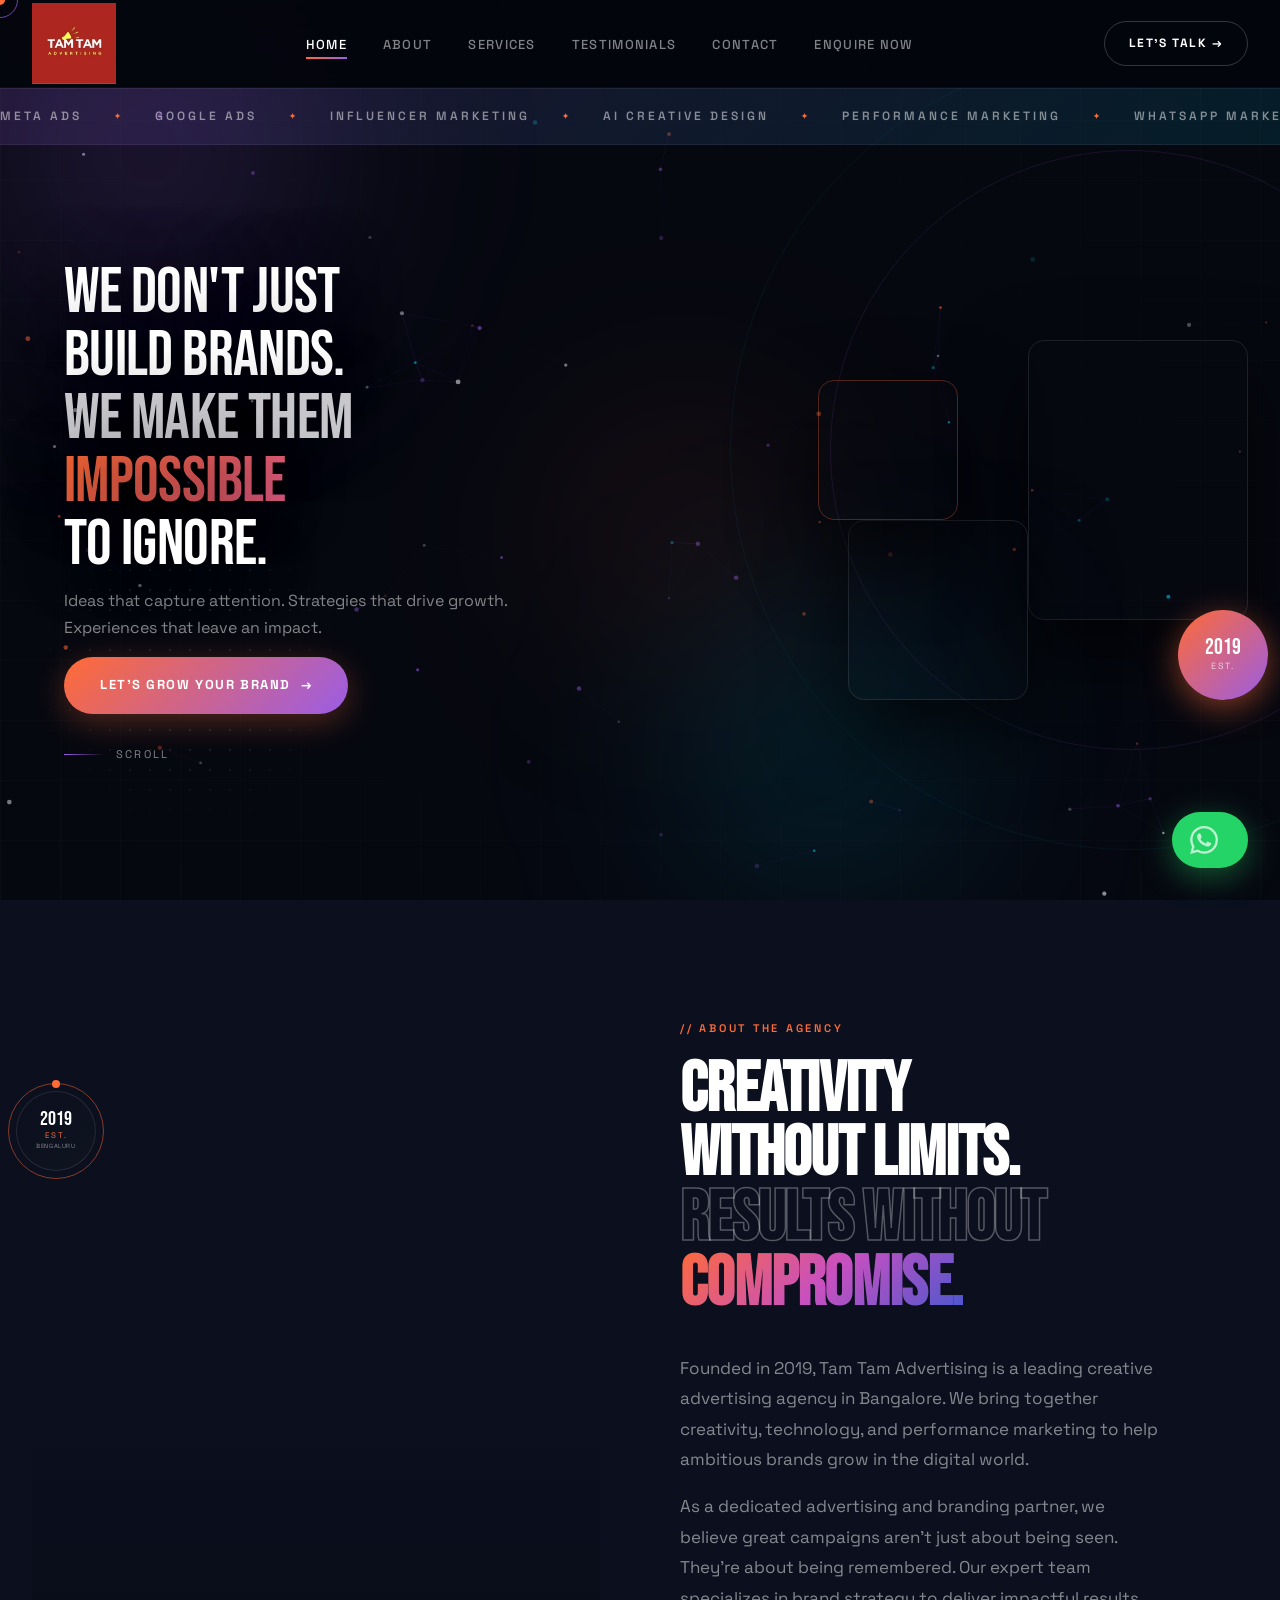
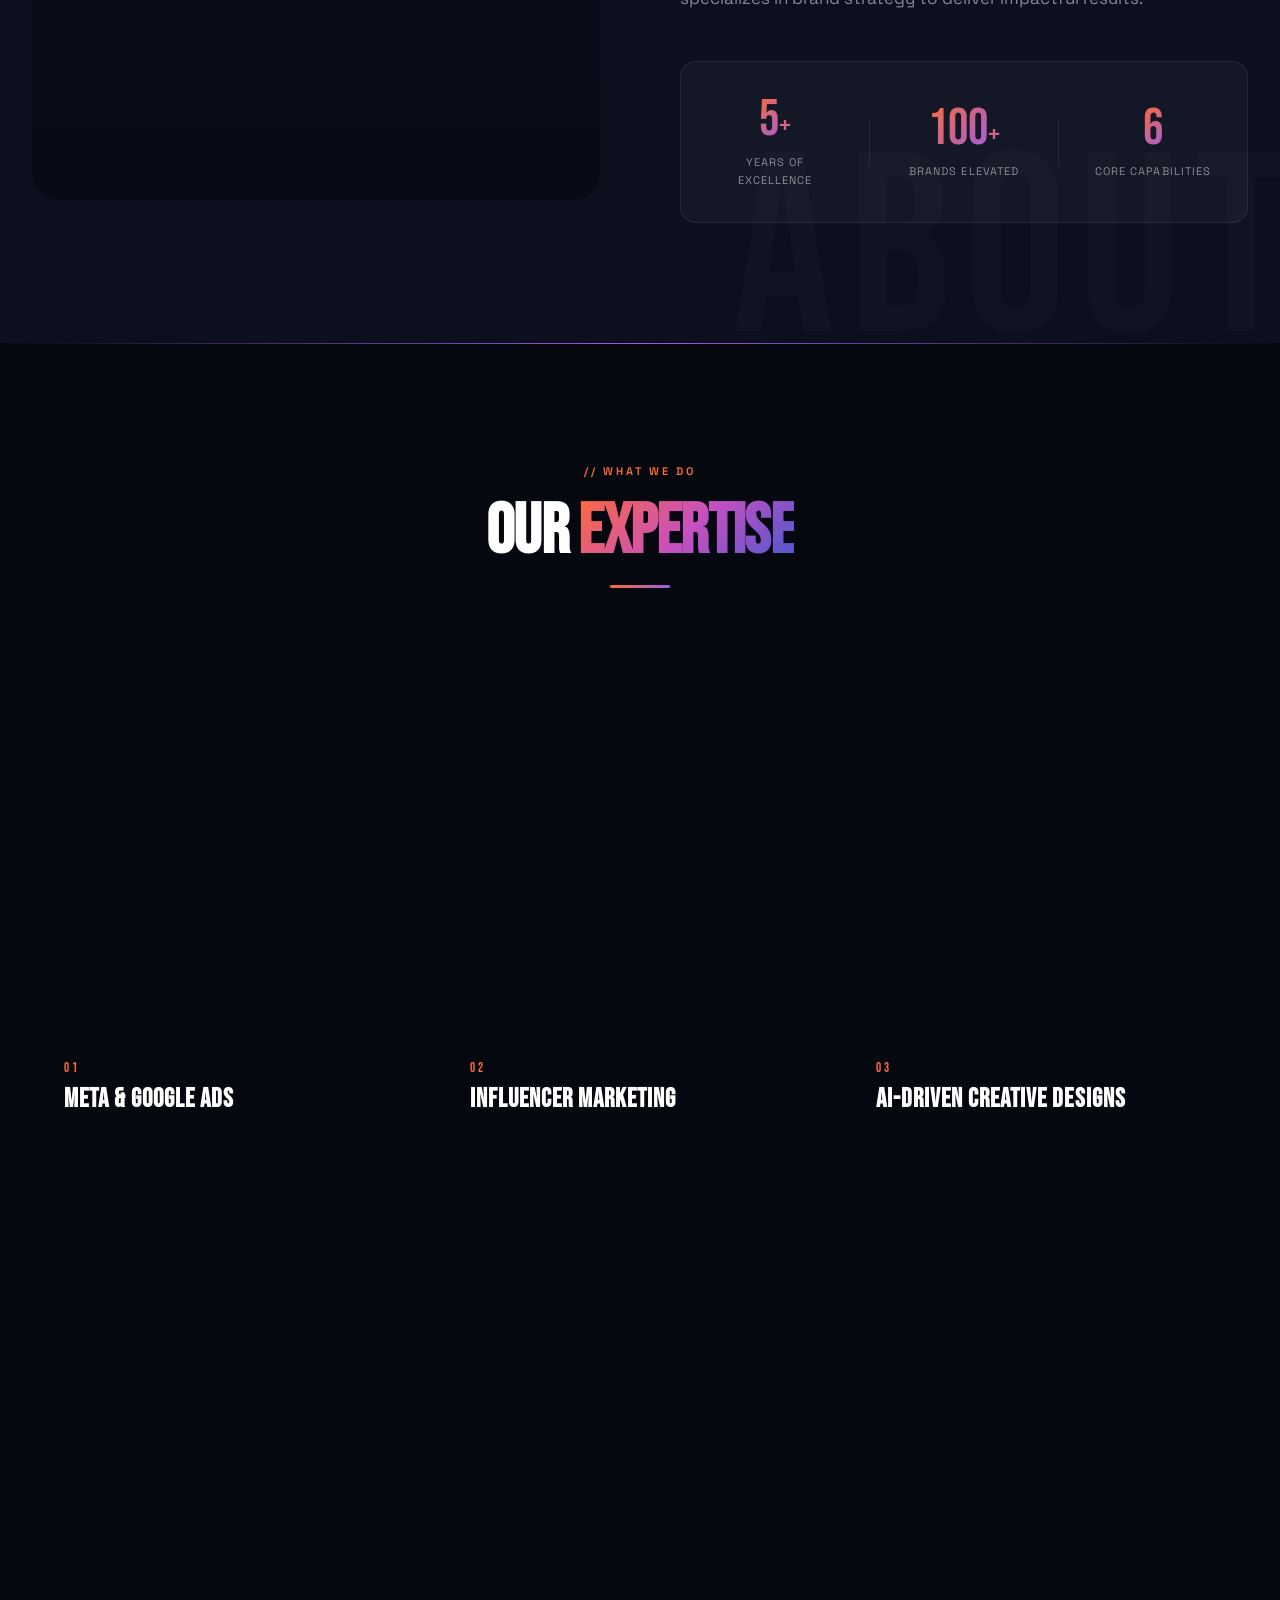
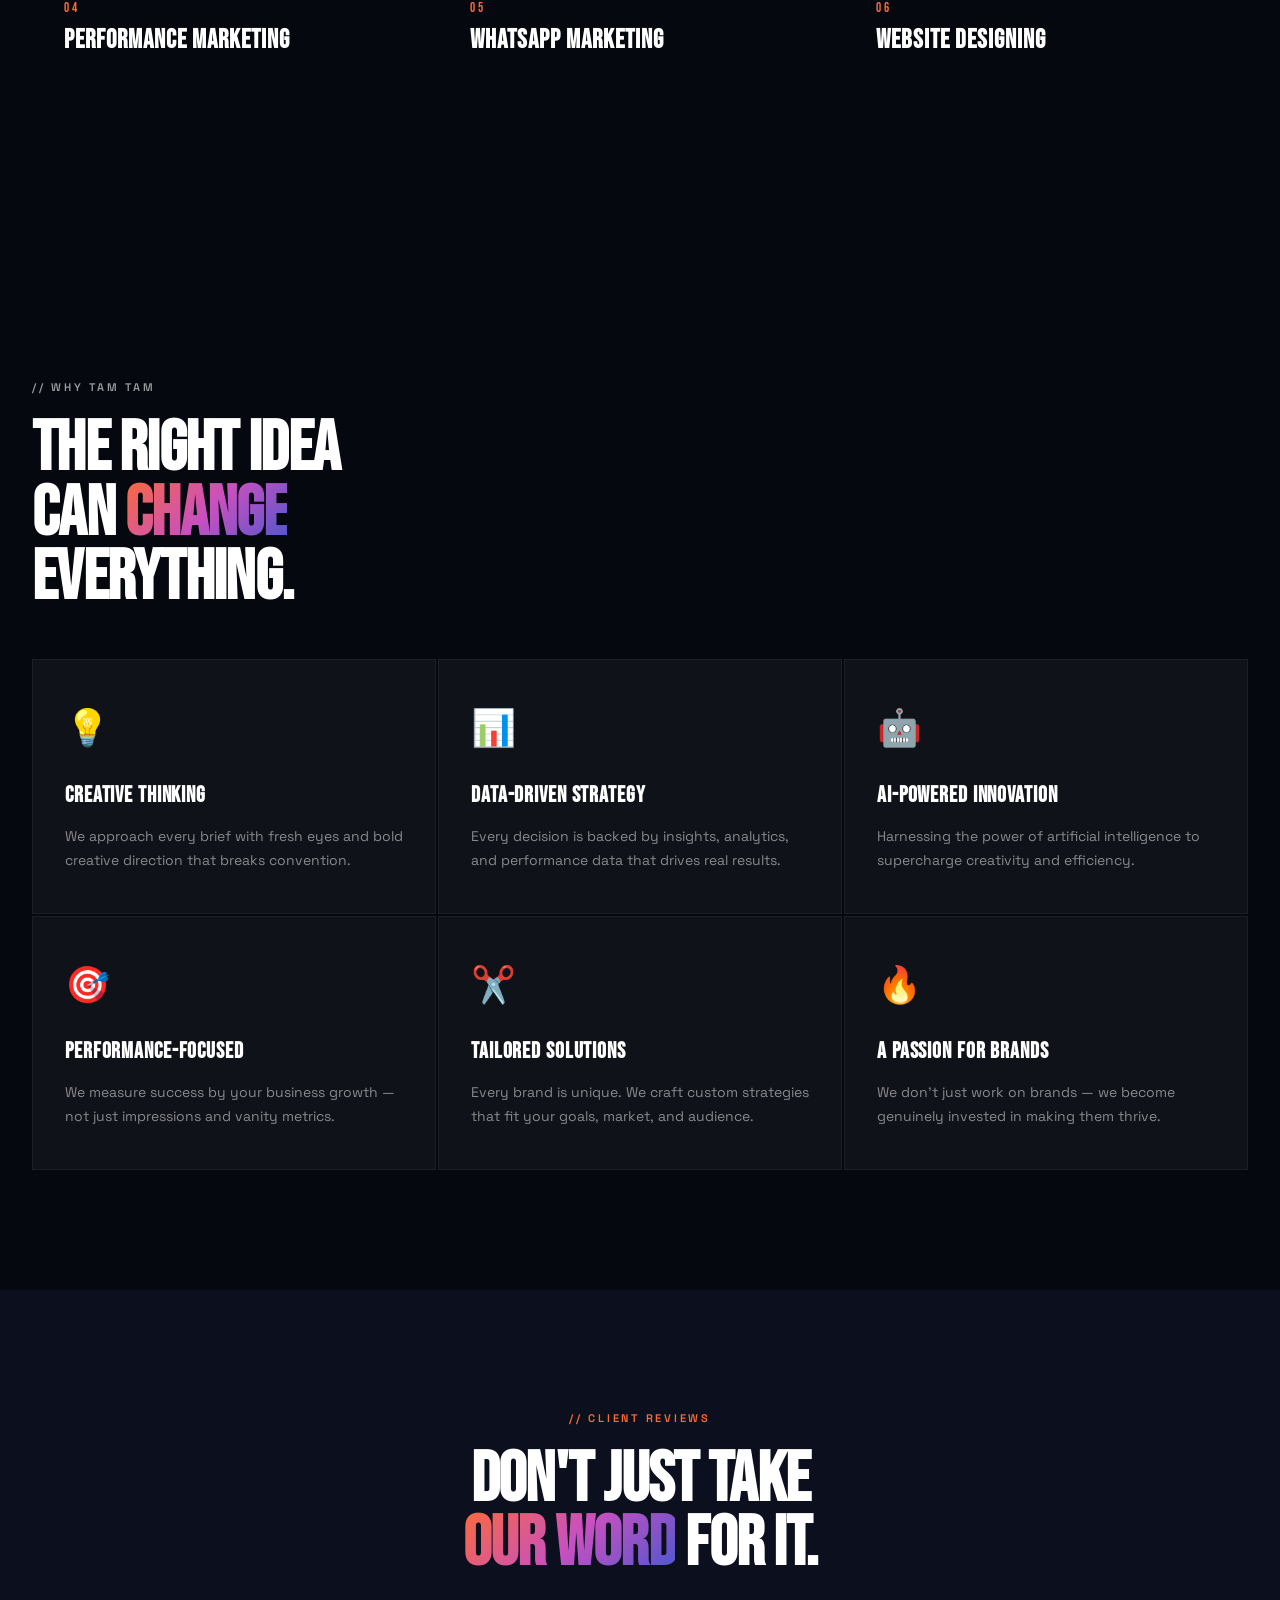
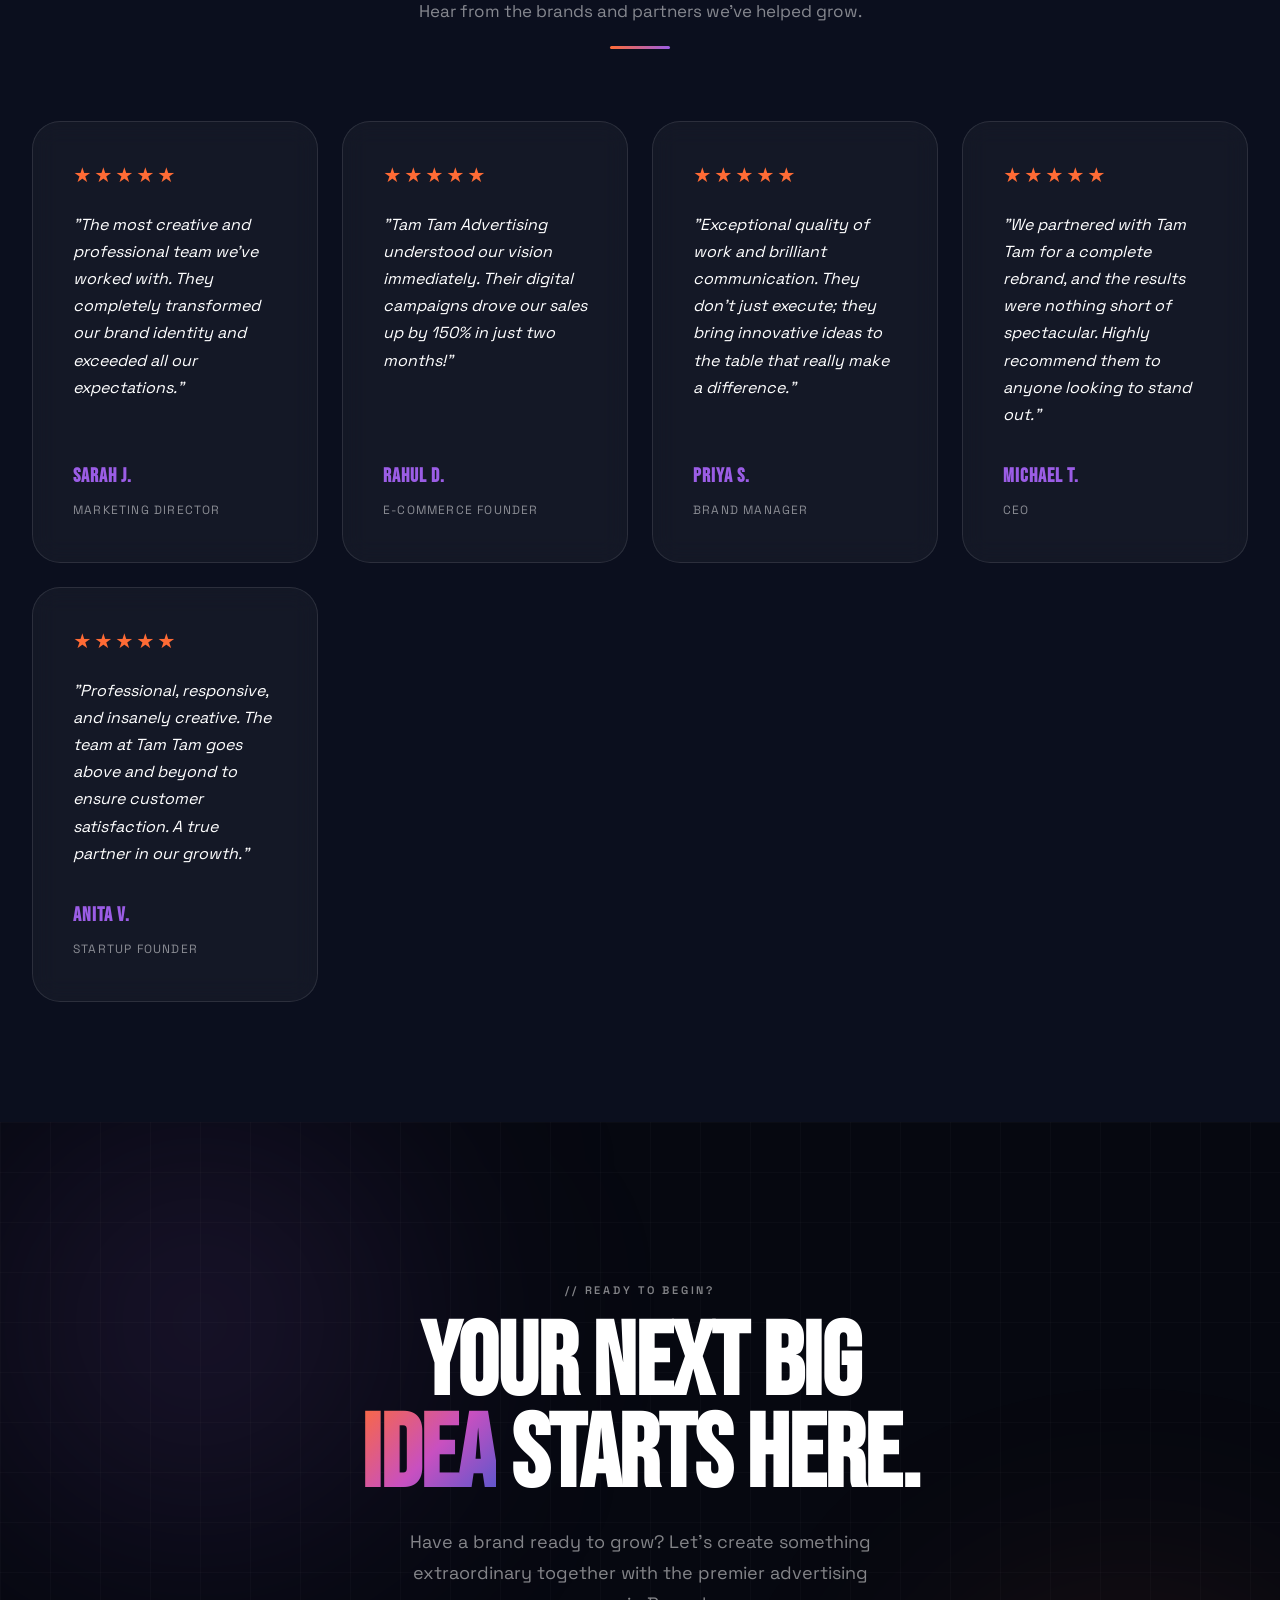
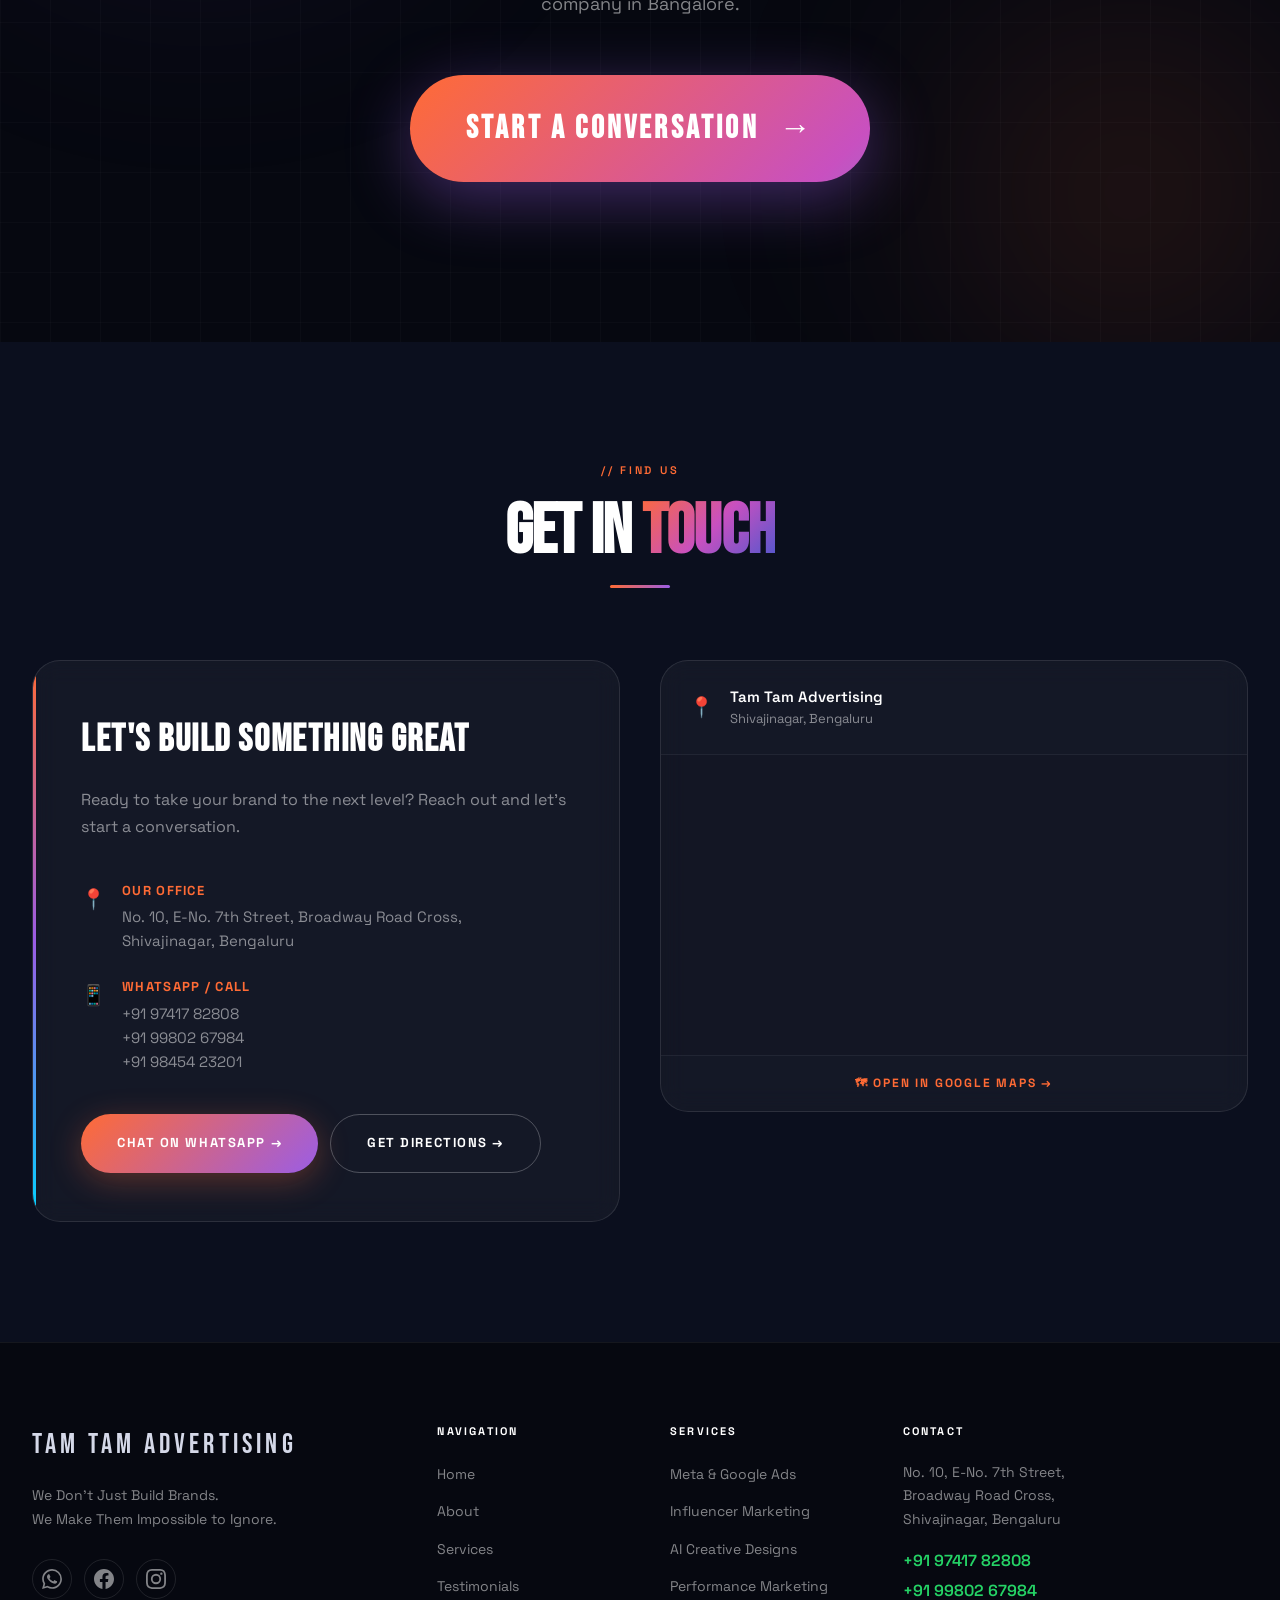
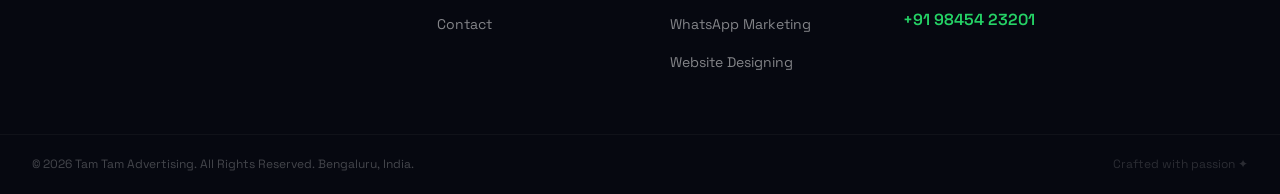
==== commit 52dd8bea: "ch" ====
--- a/index.html
+++ b/index.html
@@ -565,8 +565,8 @@
                   <strong>WhatsApp / Call</strong>
                   <p>
                     <a href="https://wa.me/919741782808" target="_blank" rel="noopener">+91 97417 82808</a><br/>
-                    <a href="https://wa.me/919845423201" target="_blank" rel="noopener">+91 98454 23201</a><br/>
-                    <a href="https://wa.me/919980267984" target="_blank" rel="noopener">+91 99802 67984</a>
+                    <a href="https://wa.me/919980267984" target="_blank" rel="noopener">+91 99802 67984</a><br/>
+                    <a href="https://wa.me/919845423201" target="_blank" rel="noopener">+91 98454 23201</a>
                   </p>
                 </div>
               </div>
@@ -667,6 +667,7 @@
             <p>No. 10, E-No. 7th Street,<br/>Broadway Road Cross,<br/>Shivajinagar, Bengaluru</p>
             <div style="display: flex; flex-direction: column; gap: 4px;">
               <a href="https://wa.me/919741782808" target="_blank" rel="noopener" class="footer-wa">+91 97417 82808</a>
+              <a href="https://wa.me/919980267984" target="_blank" rel="noopener" class="footer-wa">+91 99802 67984</a>
               <a href="https://wa.me/919845423201" target="_blank" rel="noopener" class="footer-wa">+91 98454 23201</a>
             </div>
           </div>
@@ -753,3 +754,6 @@
 
 
 
+
+
+
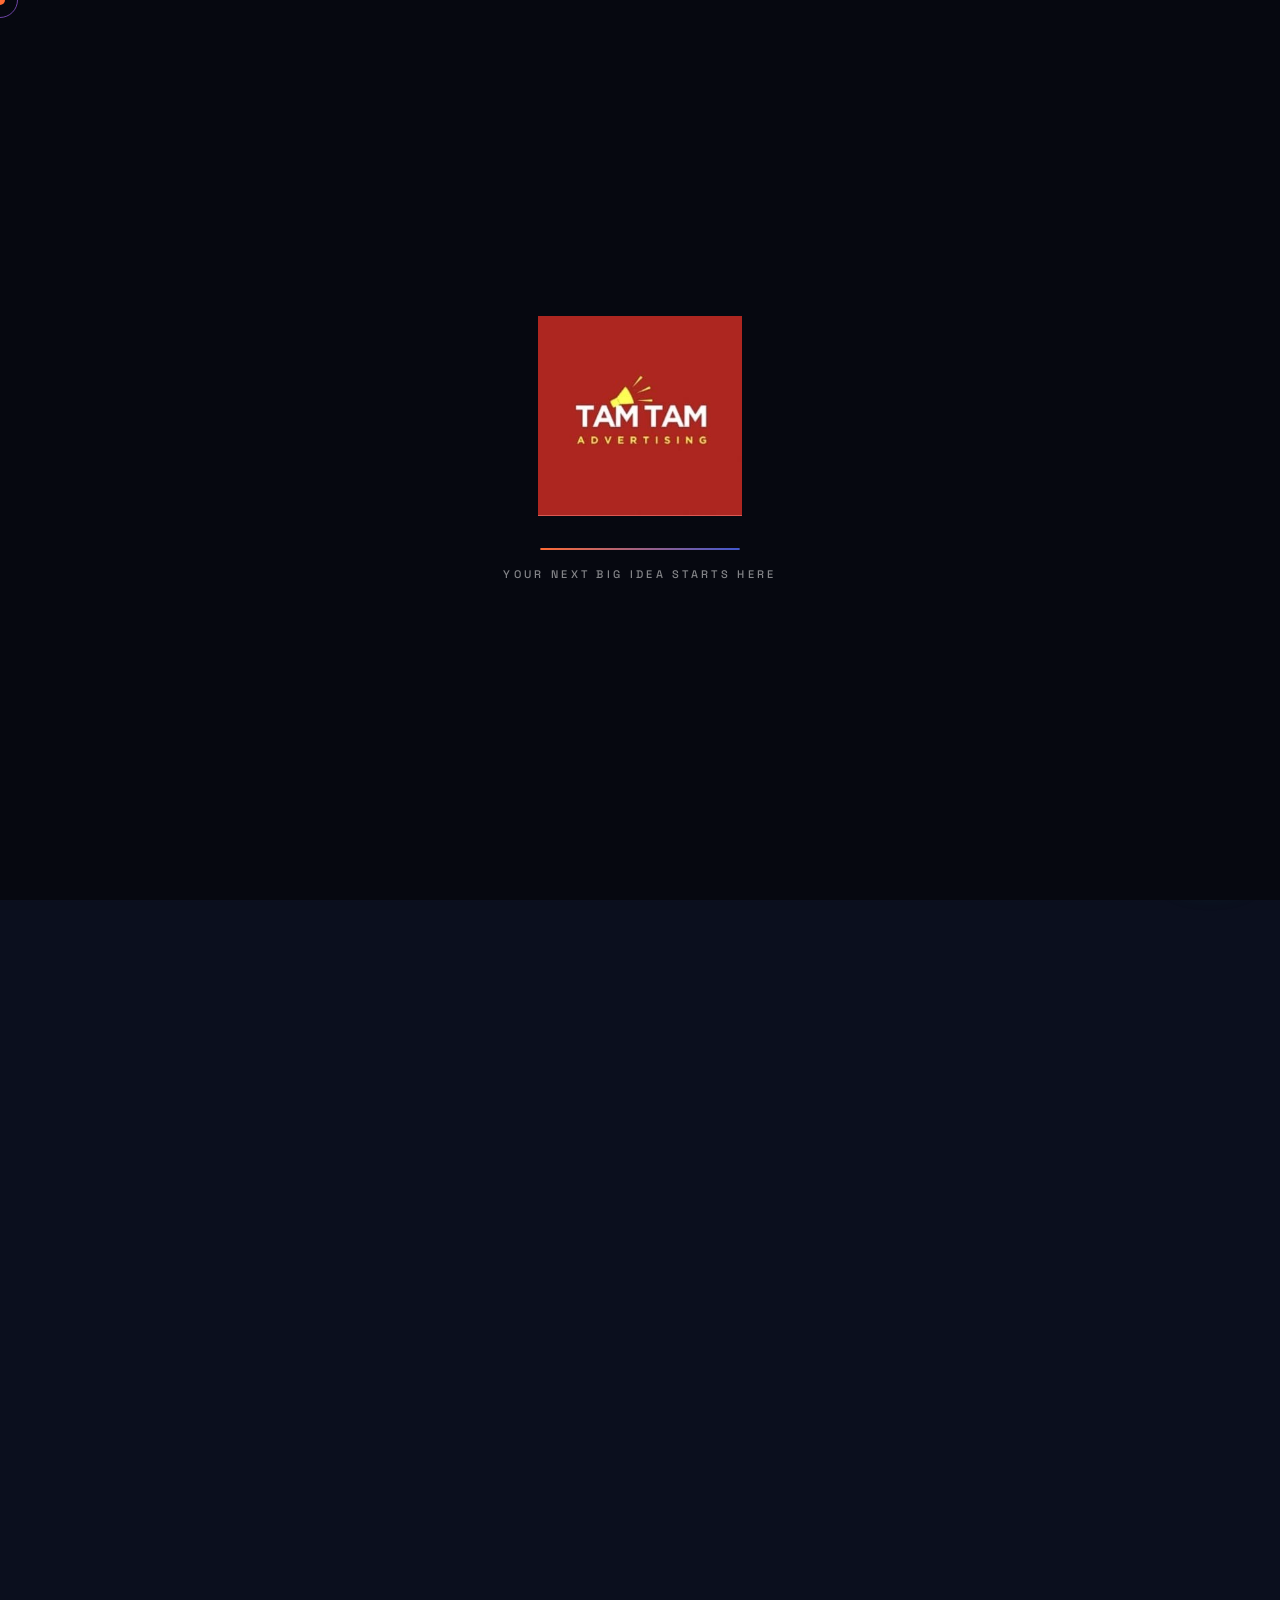
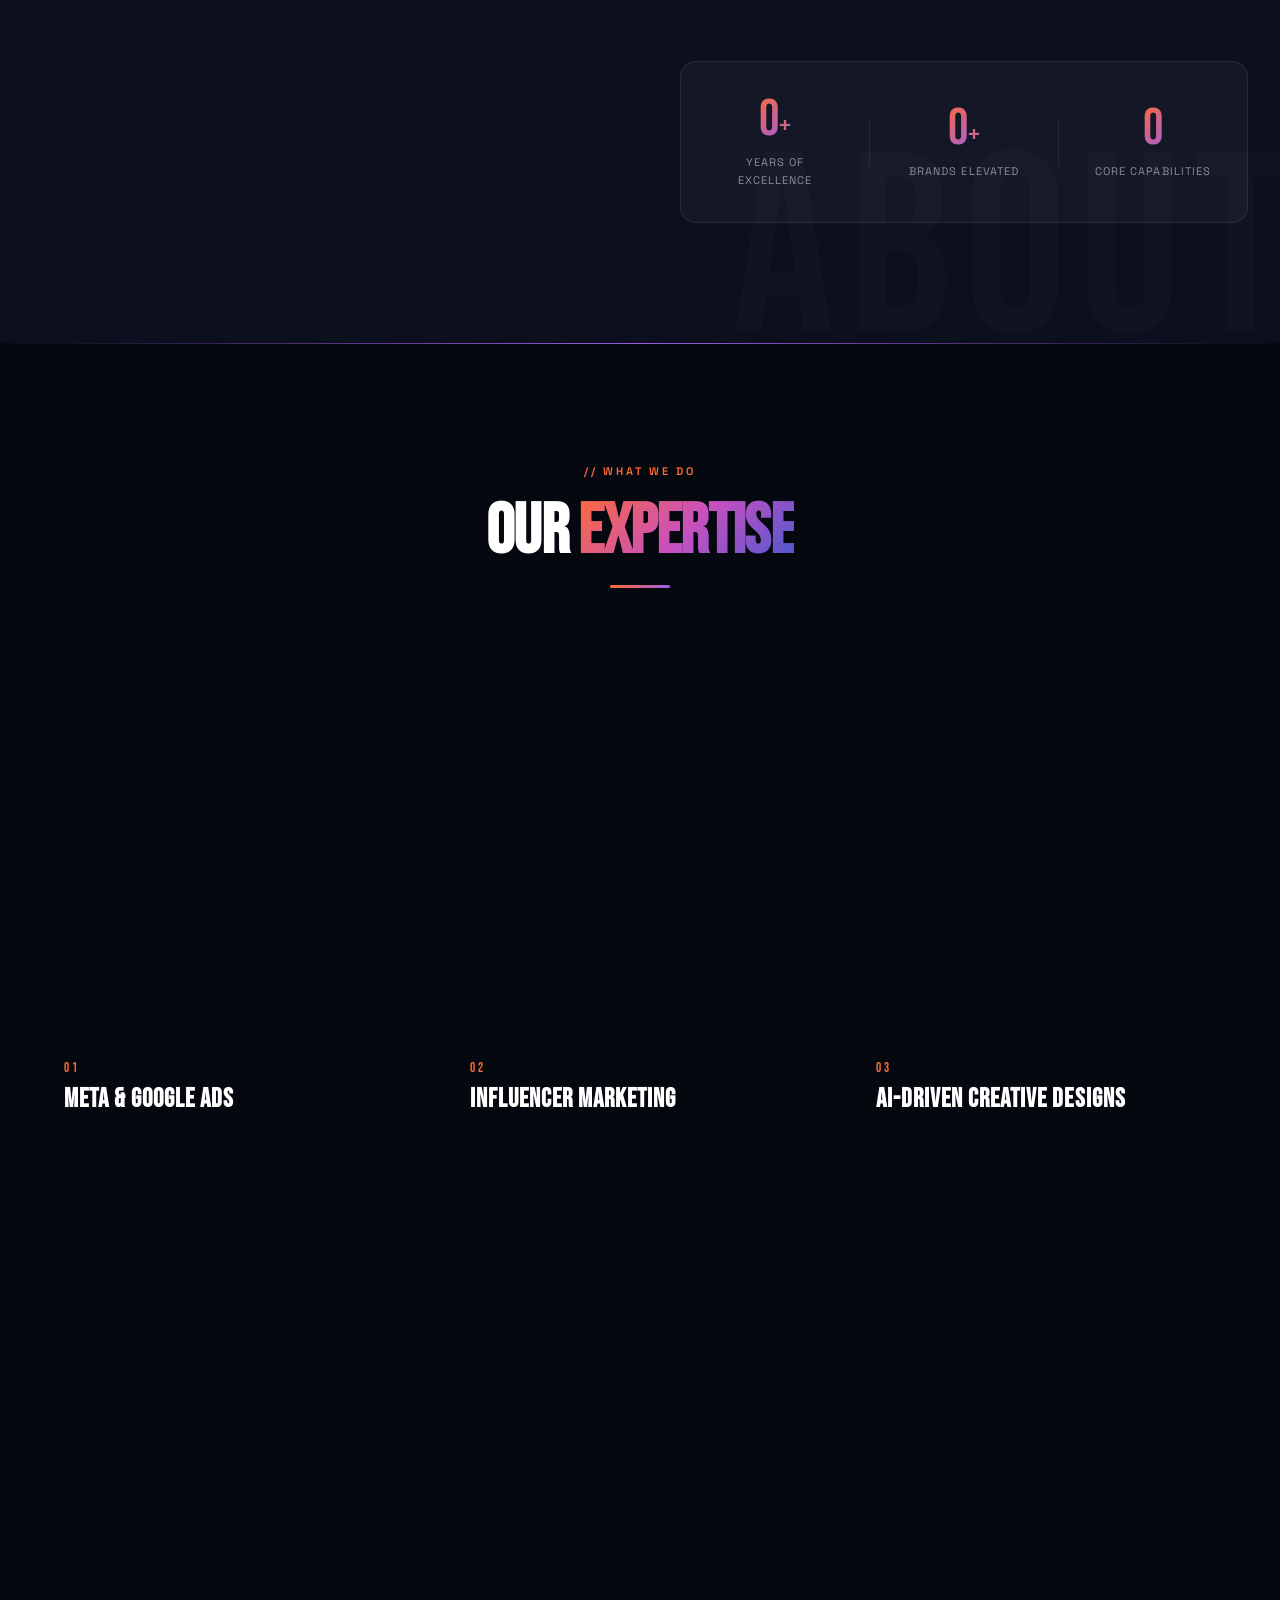
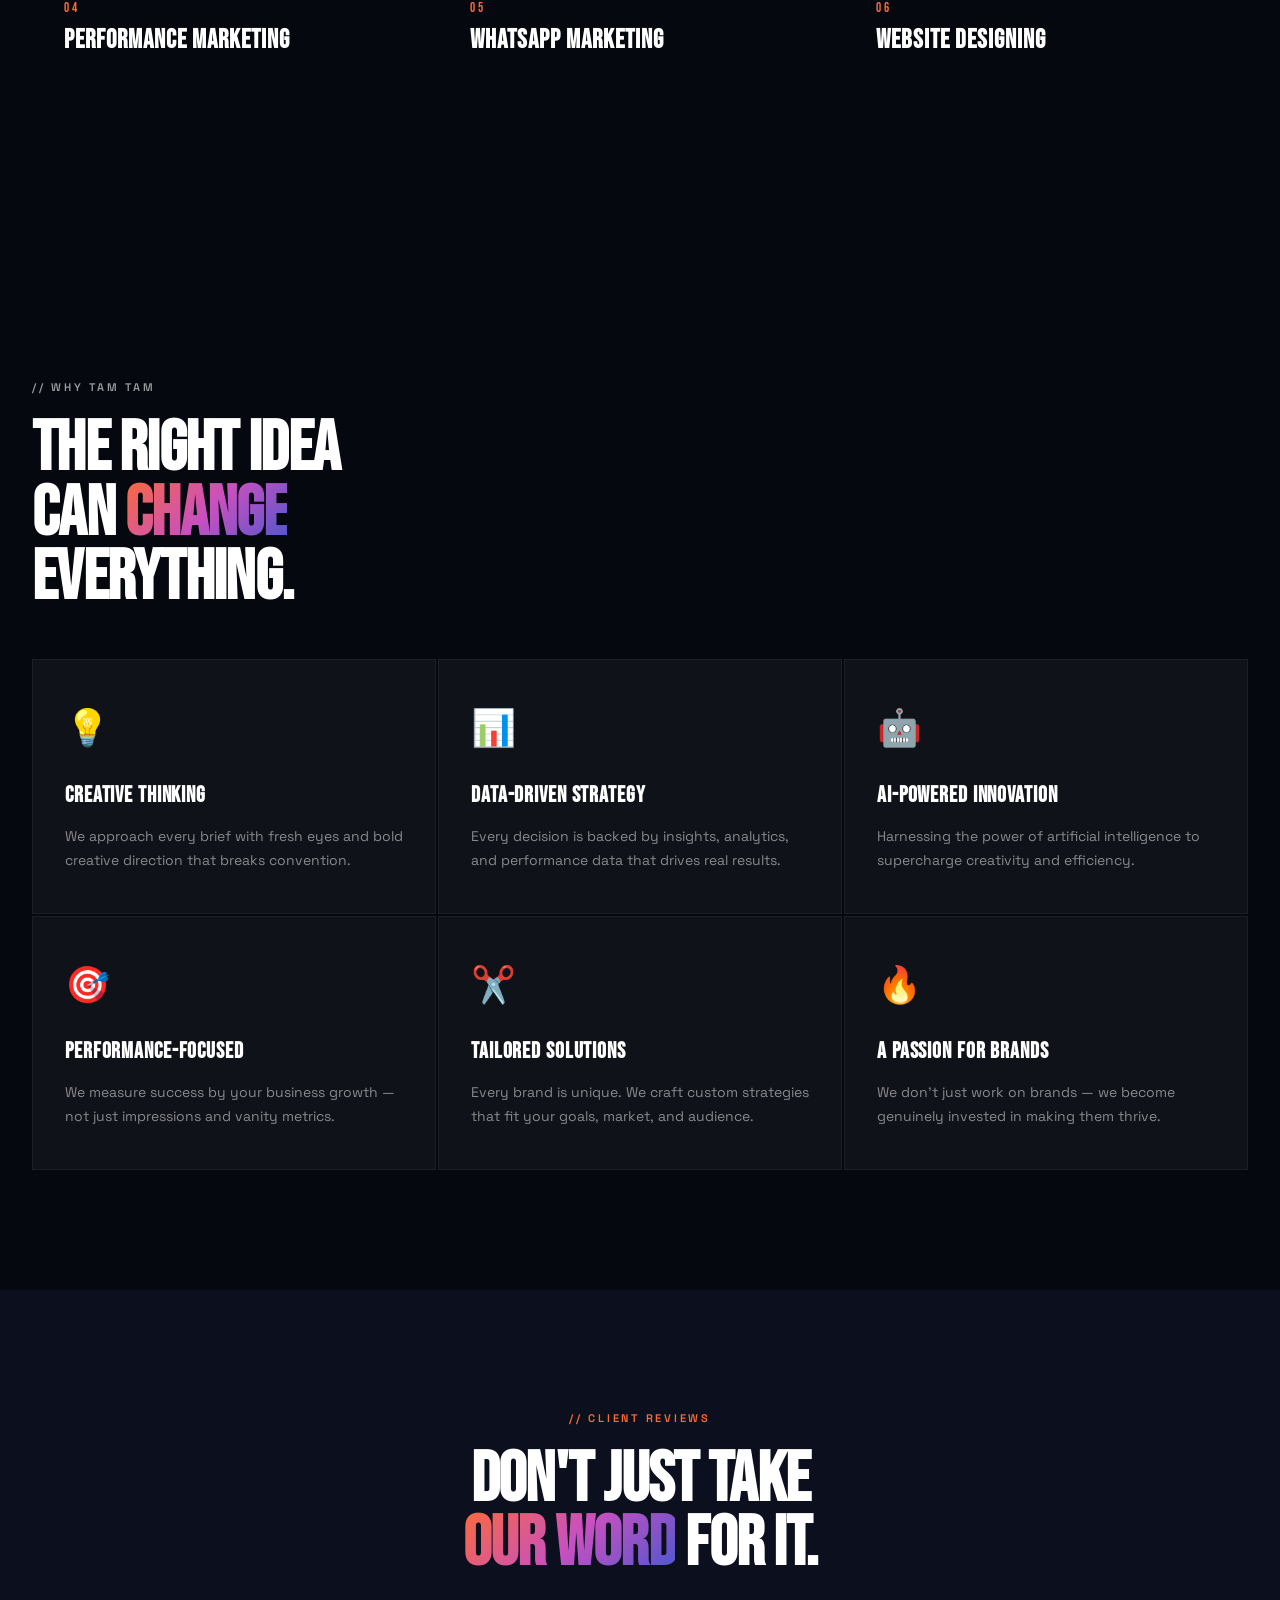
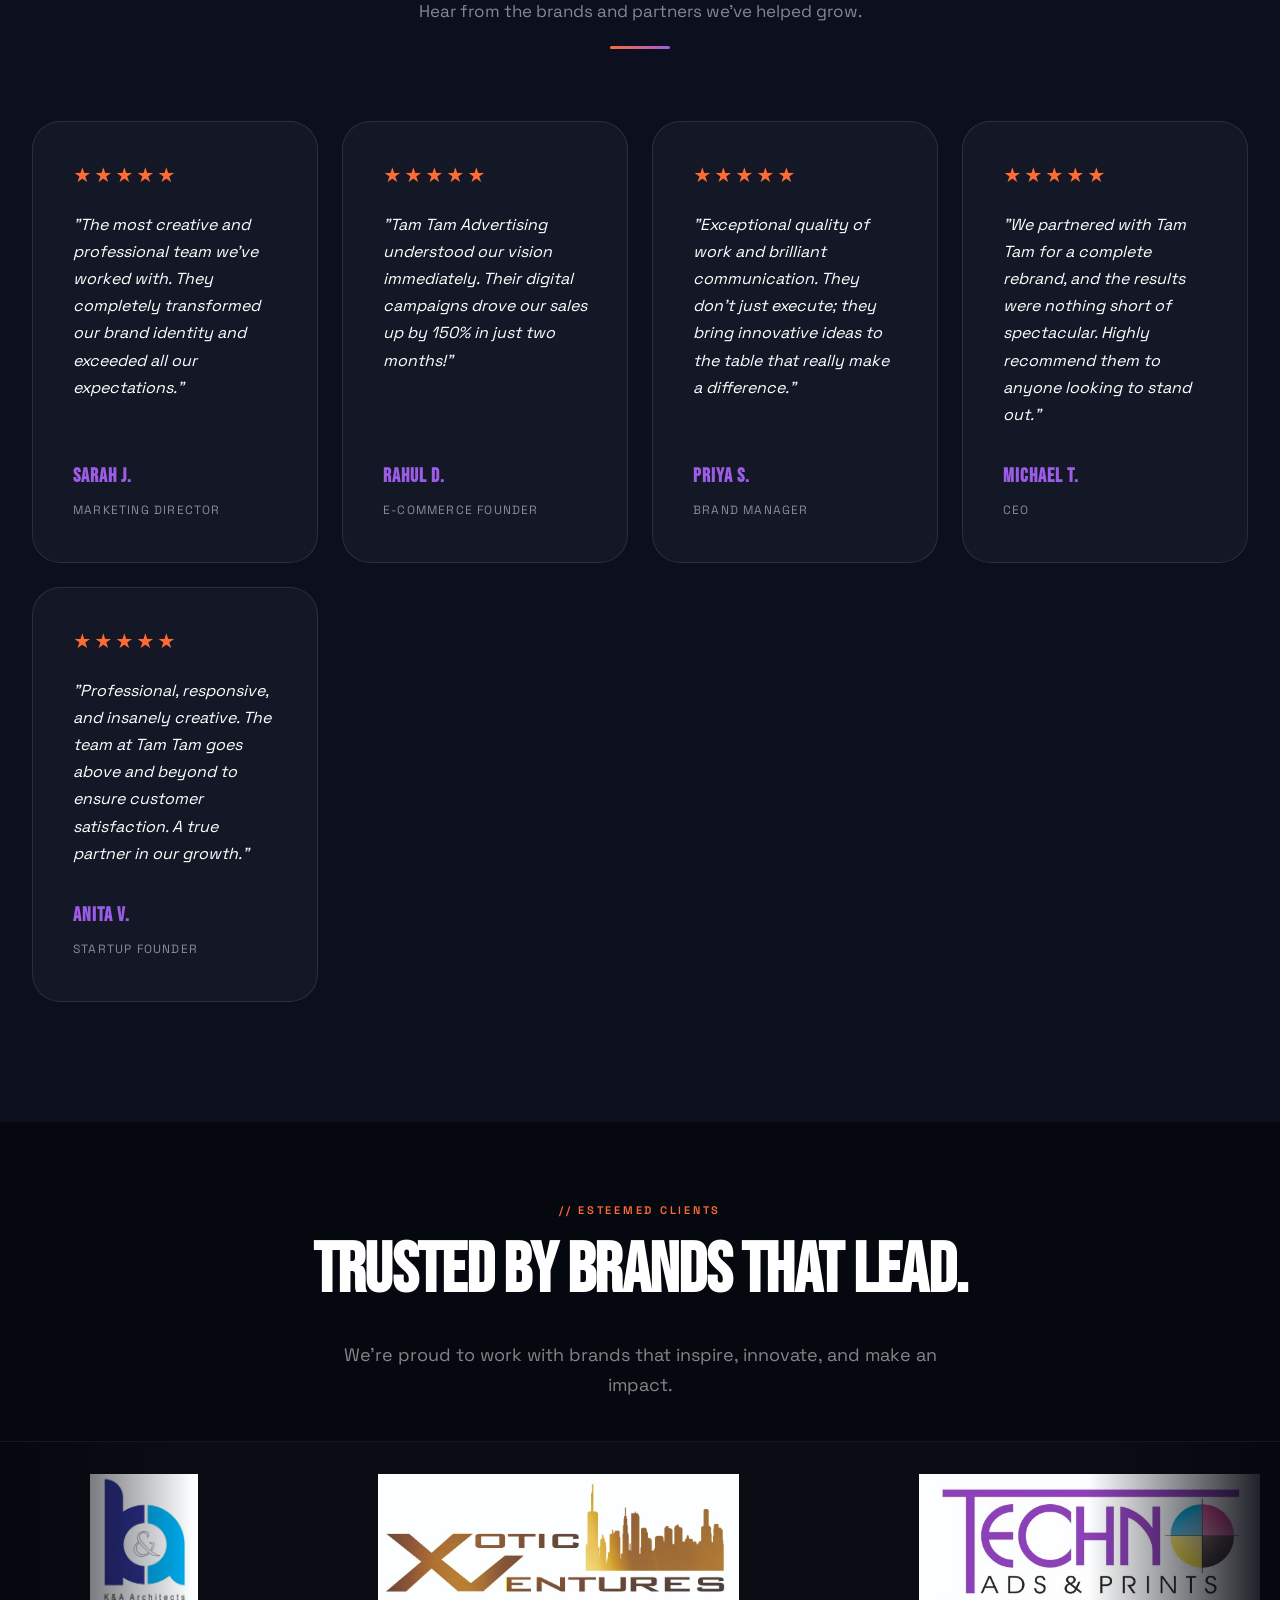
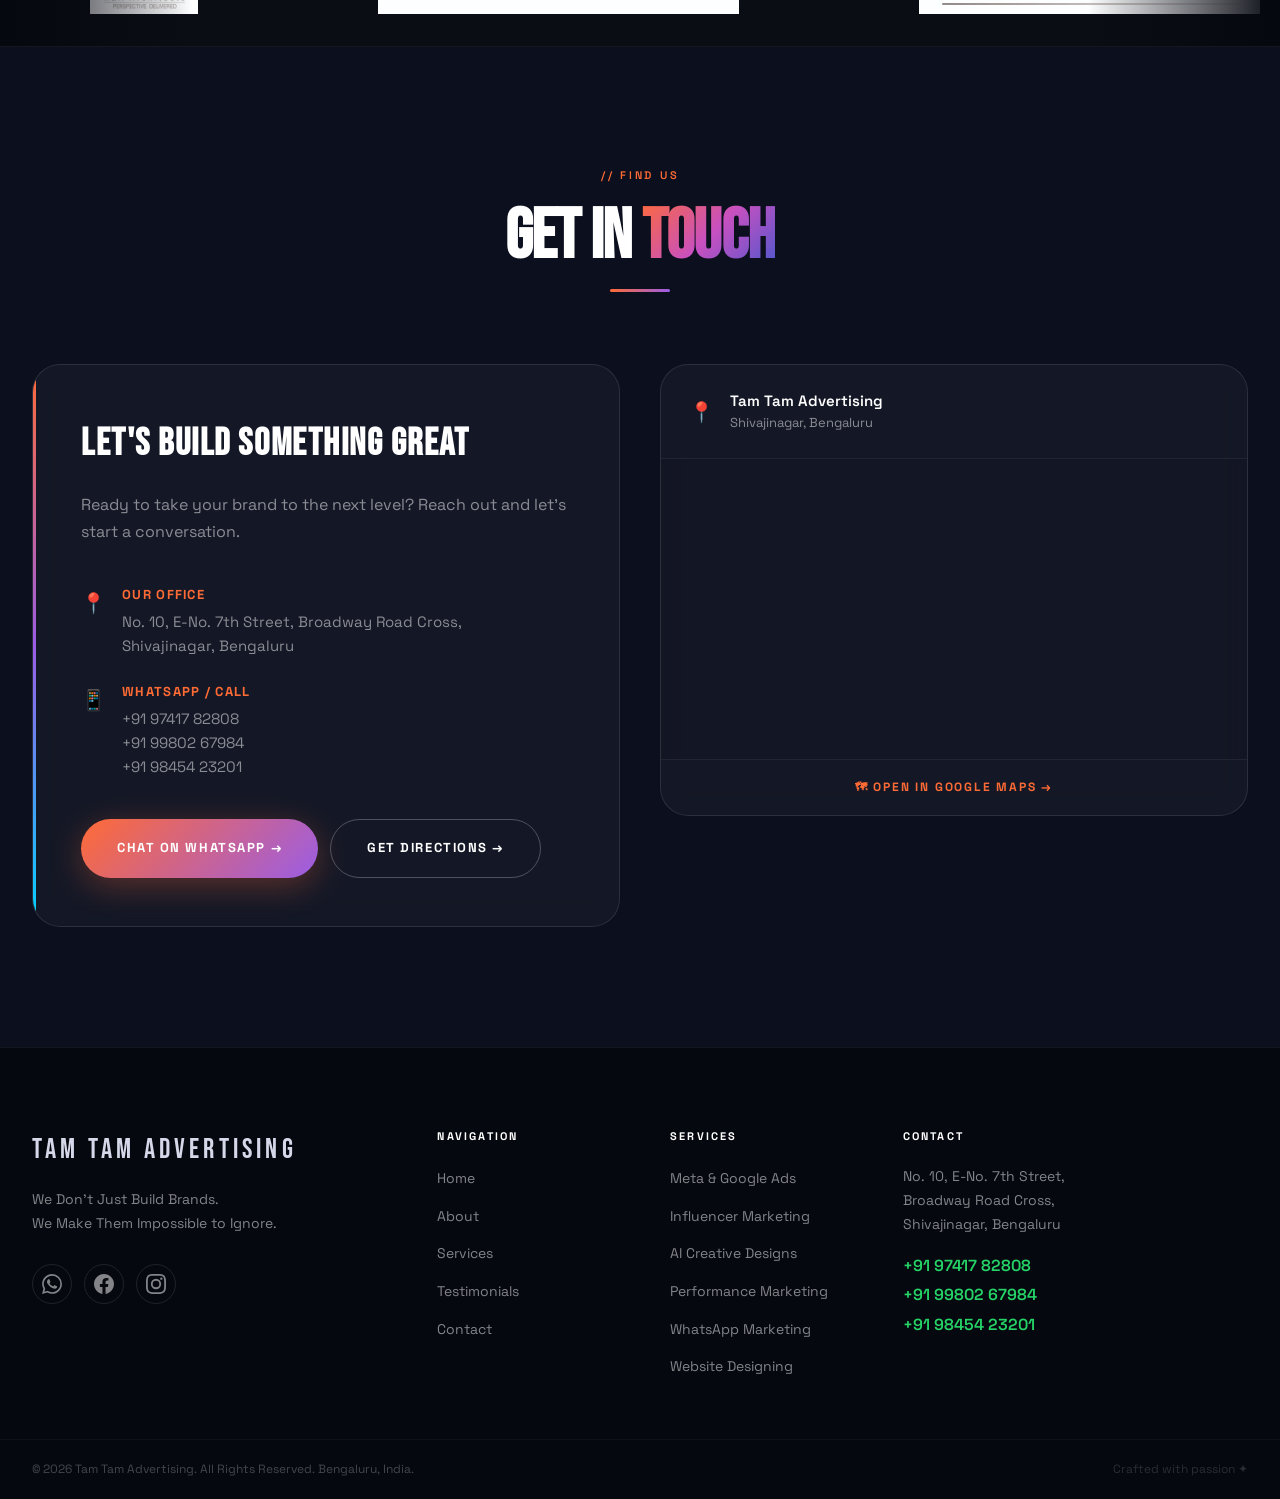
==== commit 4f0199c0: "logo" ====
--- a/index.html
+++ b/index.html
@@ -502,32 +502,64 @@
     </div>
   </section>
 
-  
-
-  <!-- ═══════════════════════════════════════════
-       BIG CTA
-  ═══════════════════════════════════════════ -->
-  <section class="big-cta">
-    <div class="big-cta-bg">
-      <div class="big-cta-orb big-cta-orb--1"></div>
-      <div class="big-cta-orb big-cta-orb--2"></div>
-      <div class="big-cta-grid-overlay"></div>
-    </div>
+  <!-- =========================================================================
+       ESTEEMED CLIENTS
+  ========================================================================== -->
+  <section class="esteemed-clients">
     <div class="container">
-      <div class="big-cta-content">
-        <div class="section-label reveal-up" style="color:rgba(255,255,255,0.5); text-align:center;">// READY TO BEGIN?</div>
-        <h2 class="big-cta-heading reveal-up">
-          YOUR NEXT BIG<br/><span class="heading-gradient">IDEA</span> STARTS HERE.
-        </h2>
-        <p class="big-cta-sub reveal-up">
-          Have a brand ready to grow? Let's create something extraordinary together with the premier advertising company in Bangalore.
+      <div class="clients-header reveal-up">
+        <div class="section-label" style="text-align: center;">// ESTEEMED CLIENTS</div>
+        <h2 class="section-heading" style="text-align: center;">Trusted by Brands That Lead.</h2>
+        <p class="clients-sub" style="text-align: center;">
+          We’re proud to work with brands that inspire, innovate, and make an impact.
         </p>
-        <div class="reveal-up">
-          <a href="https://wa.me/919741782808?text=Hi%20Tam%20Tam%20Advertising!%20I'm%20interested%20in%20growing%20my%20business.%20Let's%20talk!" target="_blank" rel="noopener" class="btn btn--mega">
-            <span class="btn-mega-text">START A CONVERSATION</span>
-            <span class="btn-mega-arrow">→</span>
-          </a>
-        </div>
+      </div>
+    </div>
+    
+    <div class="clients-marquee-wrapper reveal-up">
+      <div class="clients-marquee-fade left"></div>
+      <div class="clients-marquee-fade right"></div>
+            <div class="clients-marquee-track">
+        <!-- Logo set 1 -->
+        <div class="clients-logo"><img src="images/clients/client1.jpg" alt="K&A Architects"></div>
+        <div class="clients-logo"><img src="images/clients/client2.jpg" alt="Techno Ads & Prints"></div>
+        <div class="clients-logo"><img src="images/clients/client3.jpg" alt="Ahad"></div>
+        <div class="clients-logo"><img src="images/clients/client4.jpg" alt="Think Real"></div>
+        <div class="clients-logo"><img src="images/clients/client5.jpg" alt="Ahad Alt"></div>
+        <div class="clients-logo"><img src="images/clients/client6.jpg" alt="Spacelinks"></div>
+        <div class="clients-logo"><img src="images/clients/client7.jpg" alt="Realty Accord"></div>
+        <div class="clients-logo"><img src="images/clients/client8.jpg" alt="My Decor Factory"></div>
+        <div class="clients-logo"><img src="images/clients/client9.jpg" alt="Think Real Alt"></div>
+        <!-- Logo set 2 -->
+        <div class="clients-logo"><img src="images/clients/client1.jpg" alt="K&A Architects"></div>
+        <div class="clients-logo"><img src="images/clients/client2.jpg" alt="Techno Ads & Prints"></div>
+        <div class="clients-logo"><img src="images/clients/client3.jpg" alt="Ahad"></div>
+        <div class="clients-logo"><img src="images/clients/client4.jpg" alt="Think Real"></div>
+        <div class="clients-logo"><img src="images/clients/client5.jpg" alt="Ahad Alt"></div>
+        <div class="clients-logo"><img src="images/clients/client6.jpg" alt="Spacelinks"></div>
+        <div class="clients-logo"><img src="images/clients/client7.jpg" alt="Realty Accord"></div>
+        <div class="clients-logo"><img src="images/clients/client8.jpg" alt="My Decor Factory"></div>
+        <div class="clients-logo"><img src="images/clients/client9.jpg" alt="Think Real Alt"></div>
+        <!-- Logo set 3 -->
+        <div class="clients-logo"><img src="images/clients/client1.jpg" alt="K&A Architects"></div>
+        <div class="clients-logo"><img src="images/clients/client2.jpg" alt="Techno Ads & Prints"></div>
+        <div class="clients-logo"><img src="images/clients/client3.jpg" alt="Ahad"></div>
+        <div class="clients-logo"><img src="images/clients/client4.jpg" alt="Think Real"></div>
+        <div class="clients-logo"><img src="images/clients/client5.jpg" alt="Ahad Alt"></div>
+        <div class="clients-logo"><img src="images/clients/client6.jpg" alt="Spacelinks"></div>
+        <div class="clients-logo"><img src="images/clients/client7.jpg" alt="Realty Accord"></div>
+        <div class="clients-logo"><img src="images/clients/client8.jpg" alt="My Decor Factory"></div>
+        <div class="clients-logo"><img src="images/clients/client9.jpg" alt="Think Real Alt"></div>
+        <!-- Logo set 4 -->
+        <div class="clients-logo"><img src="images/clients/client1.jpg" alt="K&A Architects"></div>
+        <div class="clients-logo"><img src="images/clients/client2.jpg" alt="Techno Ads & Prints"></div>
+        <div class="clients-logo"><img src="images/clients/client3.jpg" alt="Ahad"></div>
+        <div class="clients-logo"><img src="images/clients/client4.jpg" alt="Think Real"></div>
+        <div class="clients-logo"><img src="images/clients/client5.jpg" alt="Ahad Alt"></div>
+        <div class="clients-logo"><img src="images/clients/client6.jpg" alt="Spacelinks"></div>
+        <div class="clients-logo"><img src="images/clients/client7.jpg" alt="Realty Accord"></div>
+        <div class="clients-logo"><img src="images/clients/client8.jpg" alt="My Decor Factory"></div>
+        <div class="clients-logo"><img src="images/clients/client9.jpg" alt="Think Real Alt"></div>
       </div>
     </div>
   </section>
@@ -757,3 +789,7 @@
 
 
 
+
+
+
+
--- a/css/style.css
+++ b/css/style.css
@@ -2210,3 +2210,105 @@
     padding: 32px 24px;
   }
 }
+/* ==========================================================================
+   ESTEEMED CLIENTS
+========================================================================== */
+.esteemed-clients {
+  position: relative;
+  padding: 80px 0 0;
+  overflow: hidden;
+  background: var(--c-bg);
+}
+
+.clients-header {
+  margin-bottom: 40px;
+}
+
+.clients-sub {
+  font-size: 18px;
+  color: var(--c-muted);
+  max-width: 600px;
+  margin: 24px auto 0;
+  line-height: 1.7;
+}
+
+.clients-marquee-wrapper {
+  position: relative;
+  width: 100%;
+  overflow: hidden;
+  background: rgba(255, 255, 255, 0.02);
+  padding: 32px 0;
+  border-top: 1px solid rgba(255, 255, 255, 0.04);
+  border-bottom: 1px solid rgba(255, 255, 255, 0.04);
+}
+
+.clients-marquee-fade {
+  position: absolute;
+  top: 0;
+  bottom: 0;
+  width: 15%;
+  z-index: 2;
+  pointer-events: none;
+}
+
+.clients-marquee-fade.left {
+  left: 0;
+  background: linear-gradient(to right, var(--c-bg), transparent);
+}
+
+.clients-marquee-fade.right {
+  right: 0;
+  background: linear-gradient(to left, var(--c-bg), transparent);
+}
+
+.clients-marquee-track {
+  display: flex;
+  width: max-content;
+  flex-shrink: 0;
+  animation: clients-scroll 75s linear infinite;
+  align-items: center;
+}
+
+.clients-logo {
+  display: flex;
+  flex-shrink: 0;
+  align-items: center;
+  justify-content: center;
+  height: 140px;
+  margin: 0 90px;
+}
+
+
+
+.clients-logo img {
+  height: 100%;
+  width: auto;
+  object-fit: contain;
+}
+
+@keyframes clients-scroll {
+  0% { transform: translateX(-50%); }
+  100% { transform: translateX(0); }
+}
+
+@media (max-width: 768px) {
+  .esteemed-clients {
+    padding: 60px 0 0;
+  }
+  .clients-header {
+    margin-bottom: 32px;
+  }
+  .clients-logo {
+    height: 80px;
+    margin: 0 50px;
+  }
+  .clients-marquee-wrapper {
+    padding: 24px 0;
+  }
+}
+
+
+
+
+
+
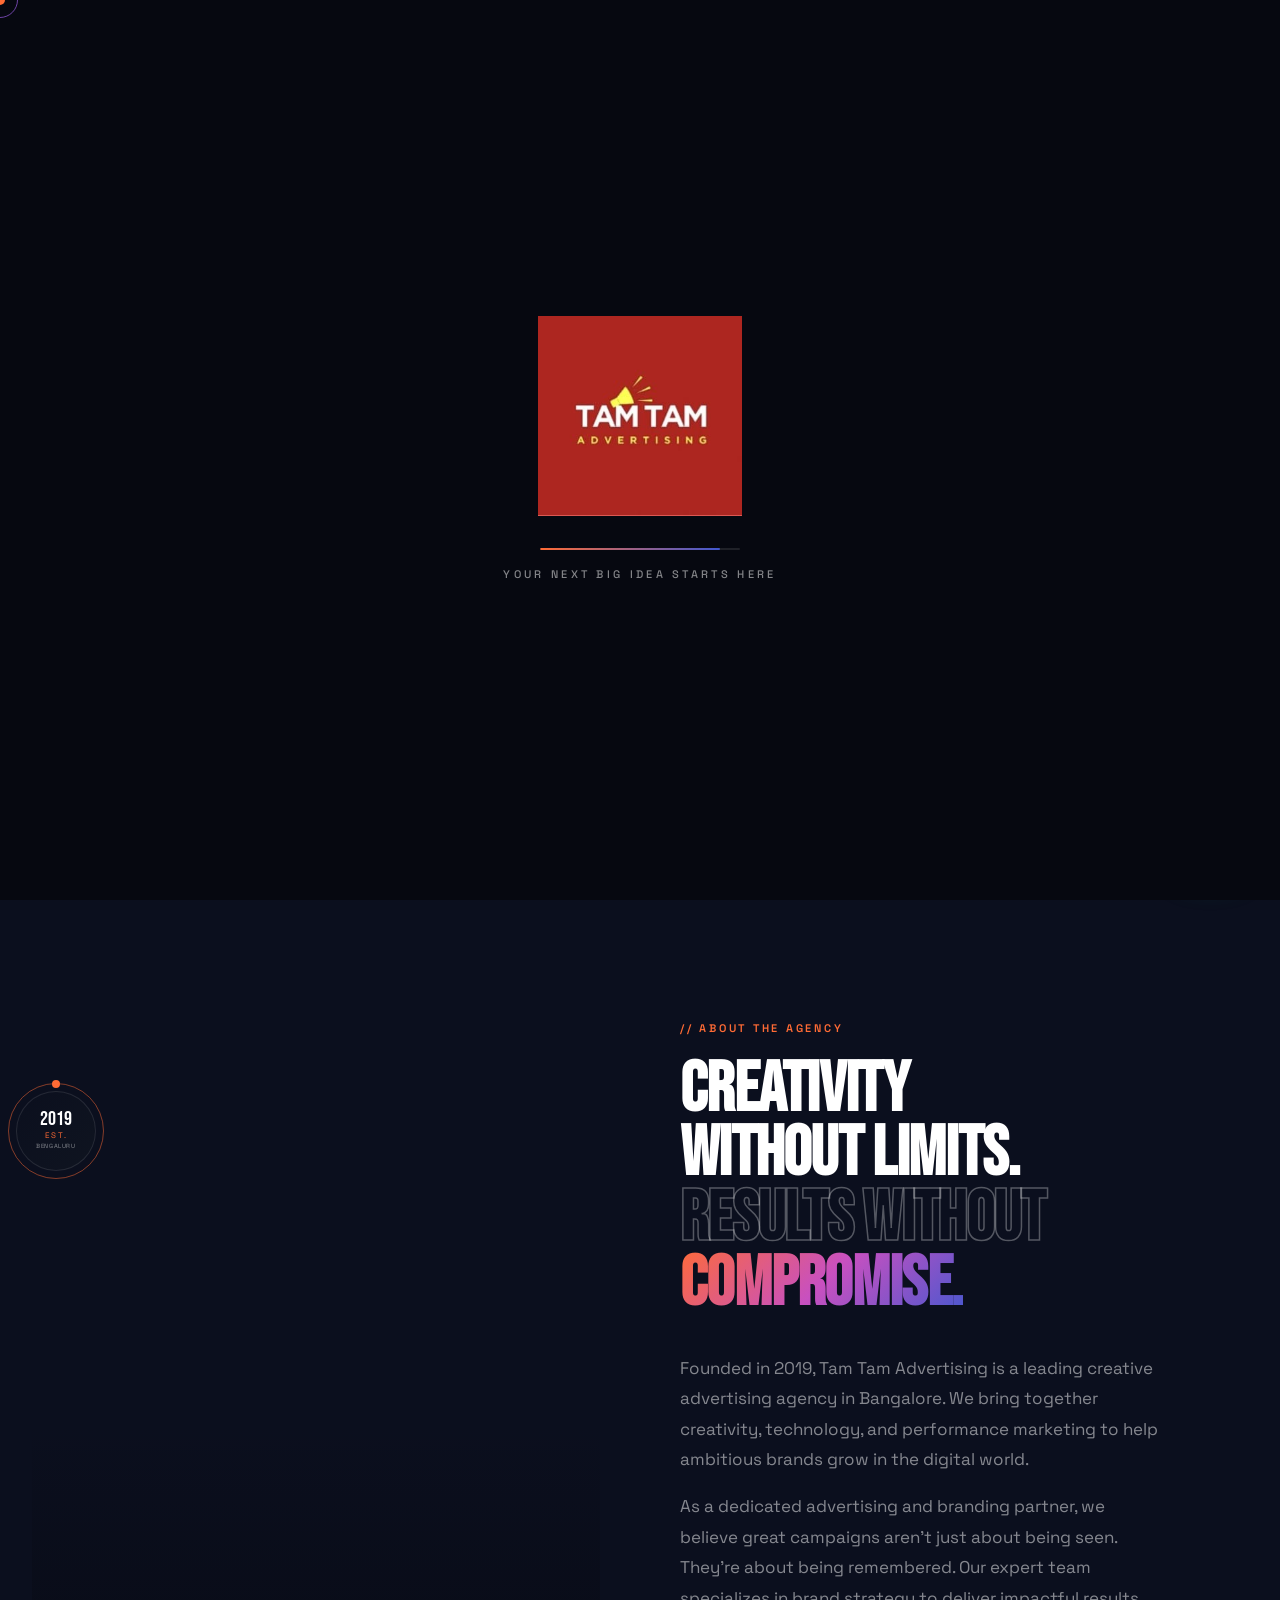
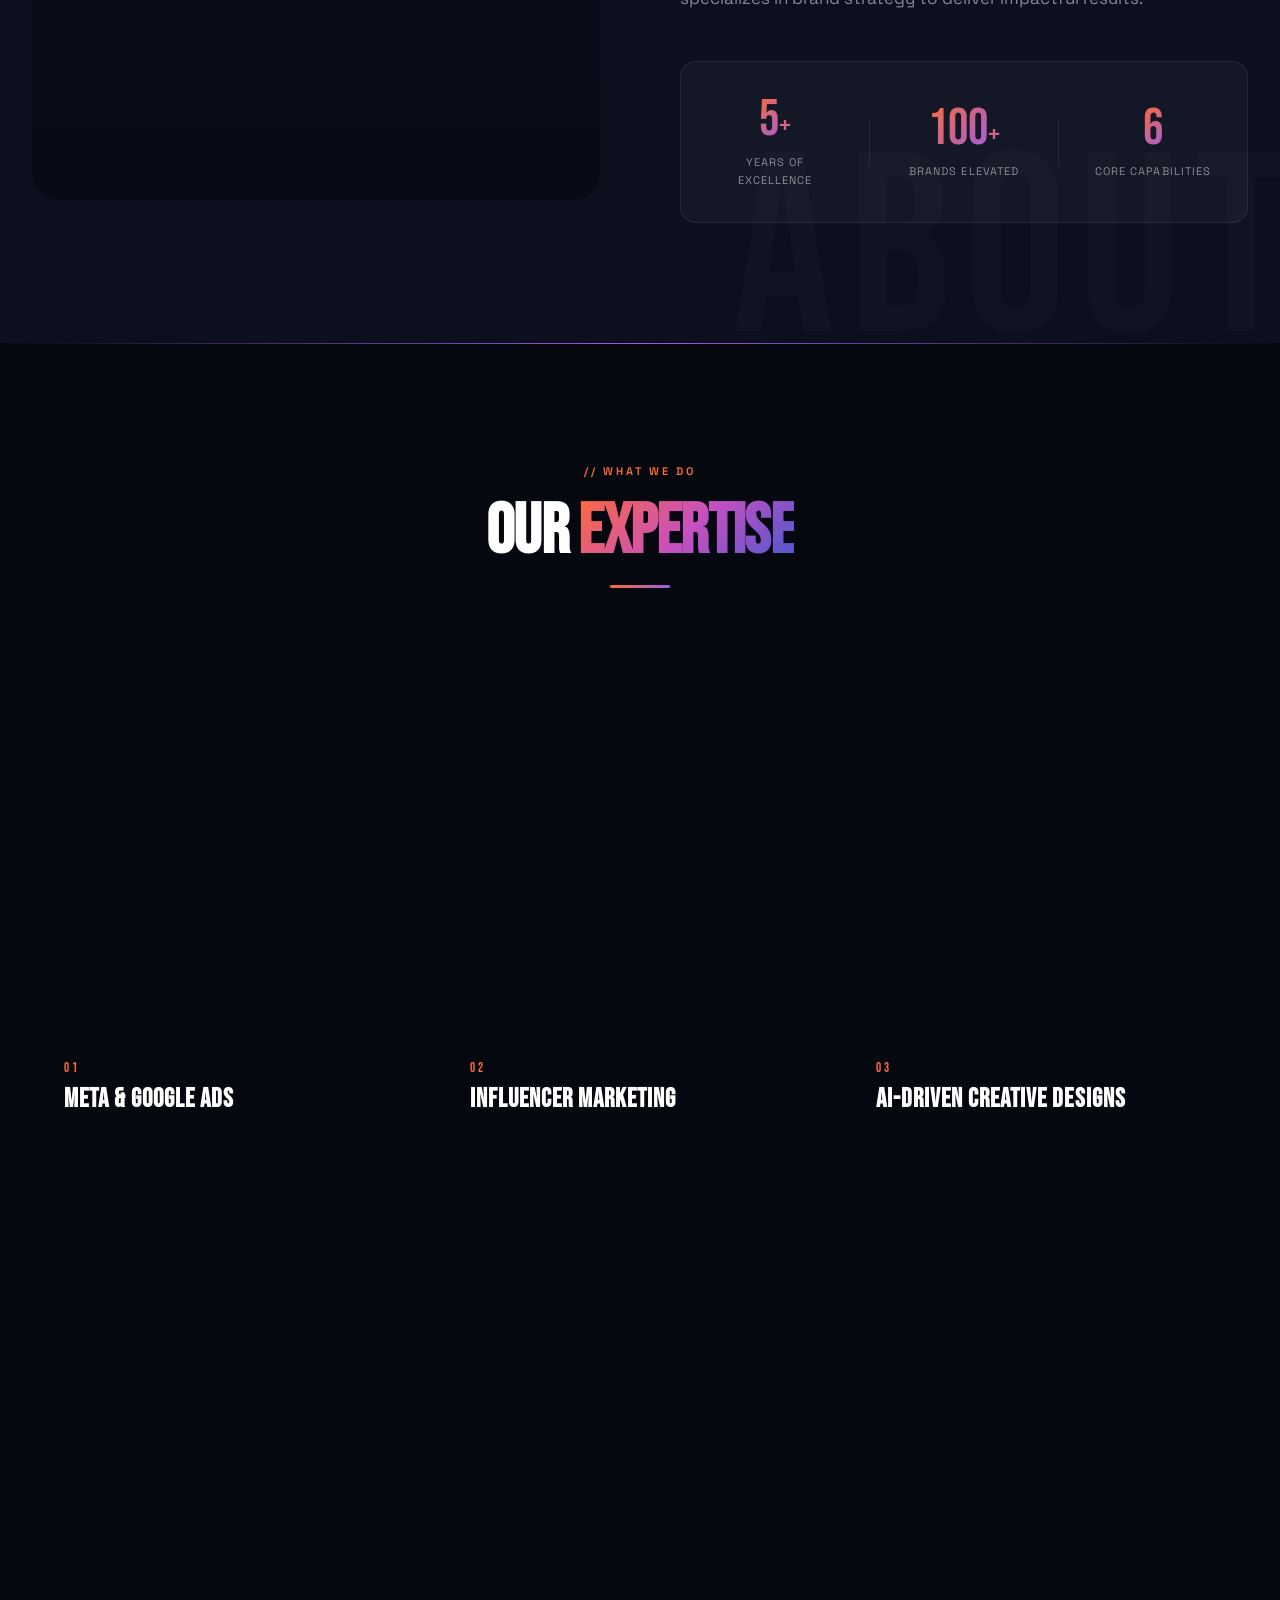
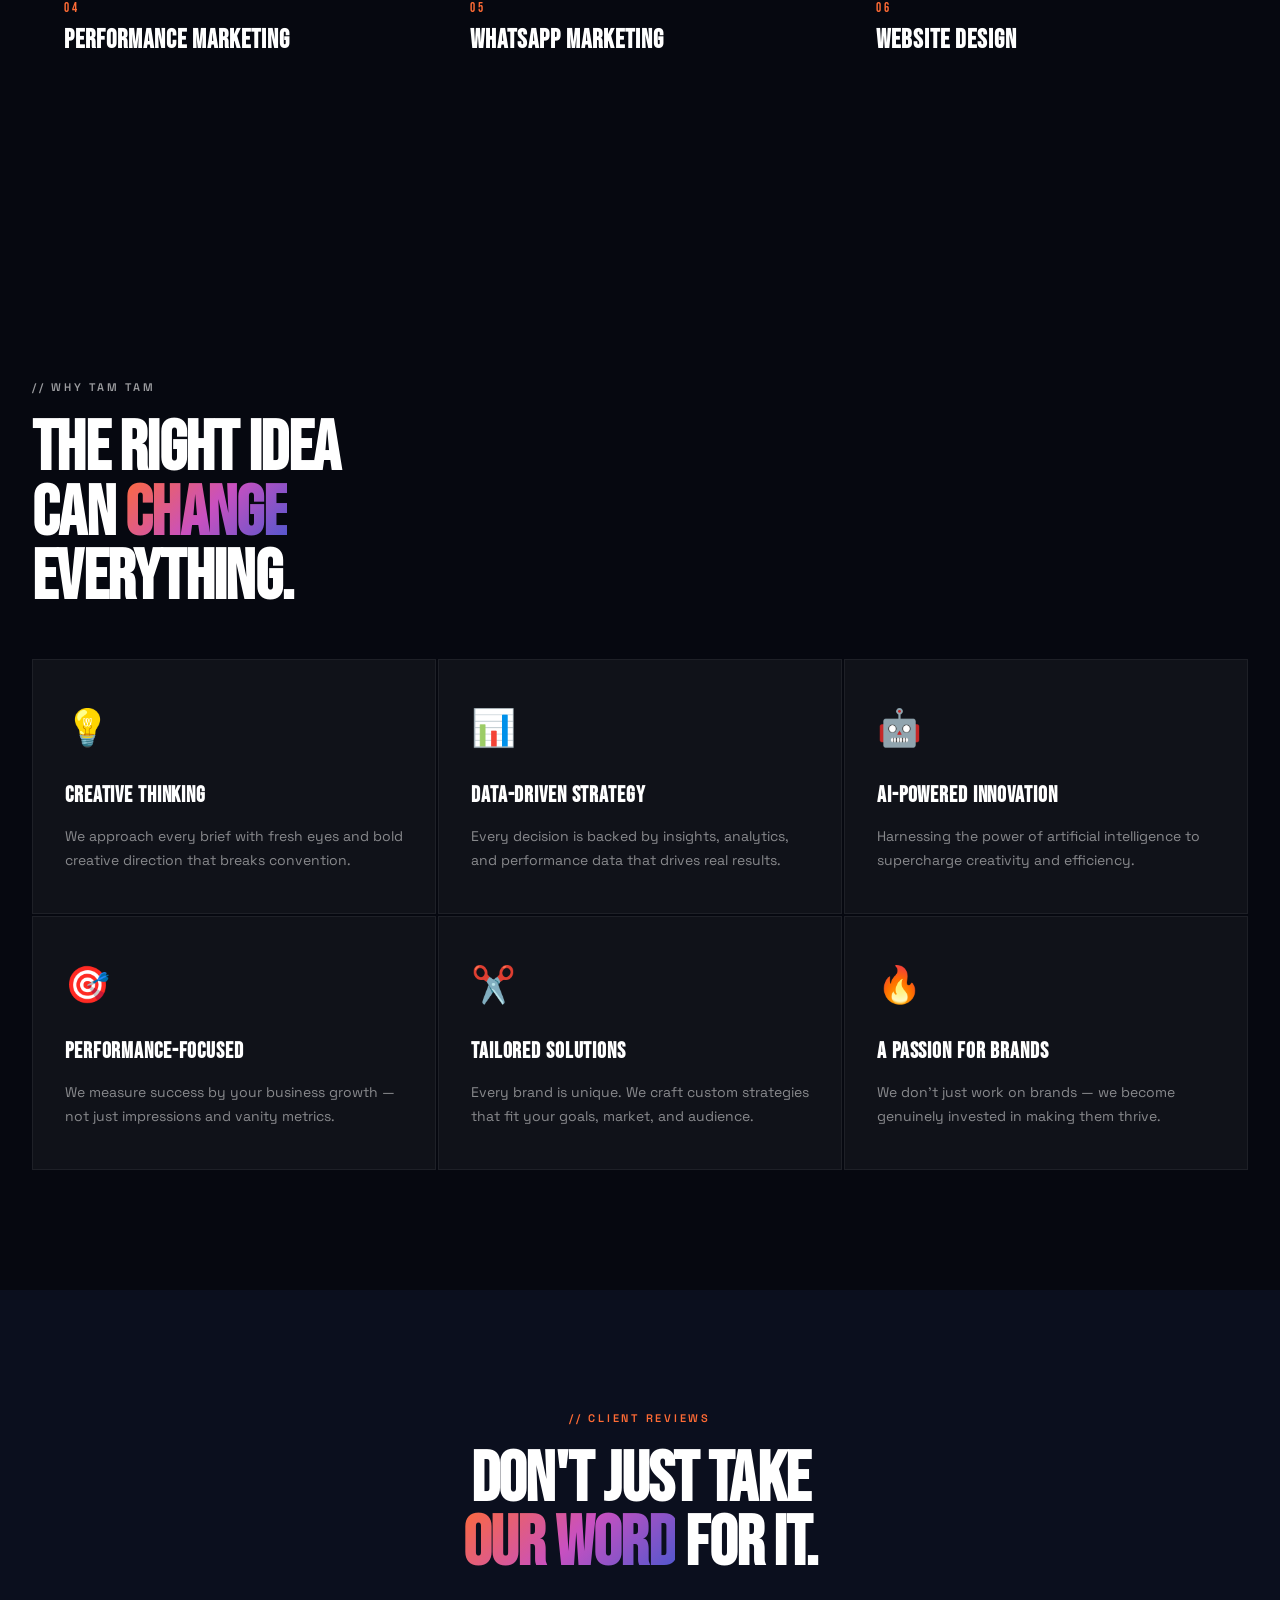
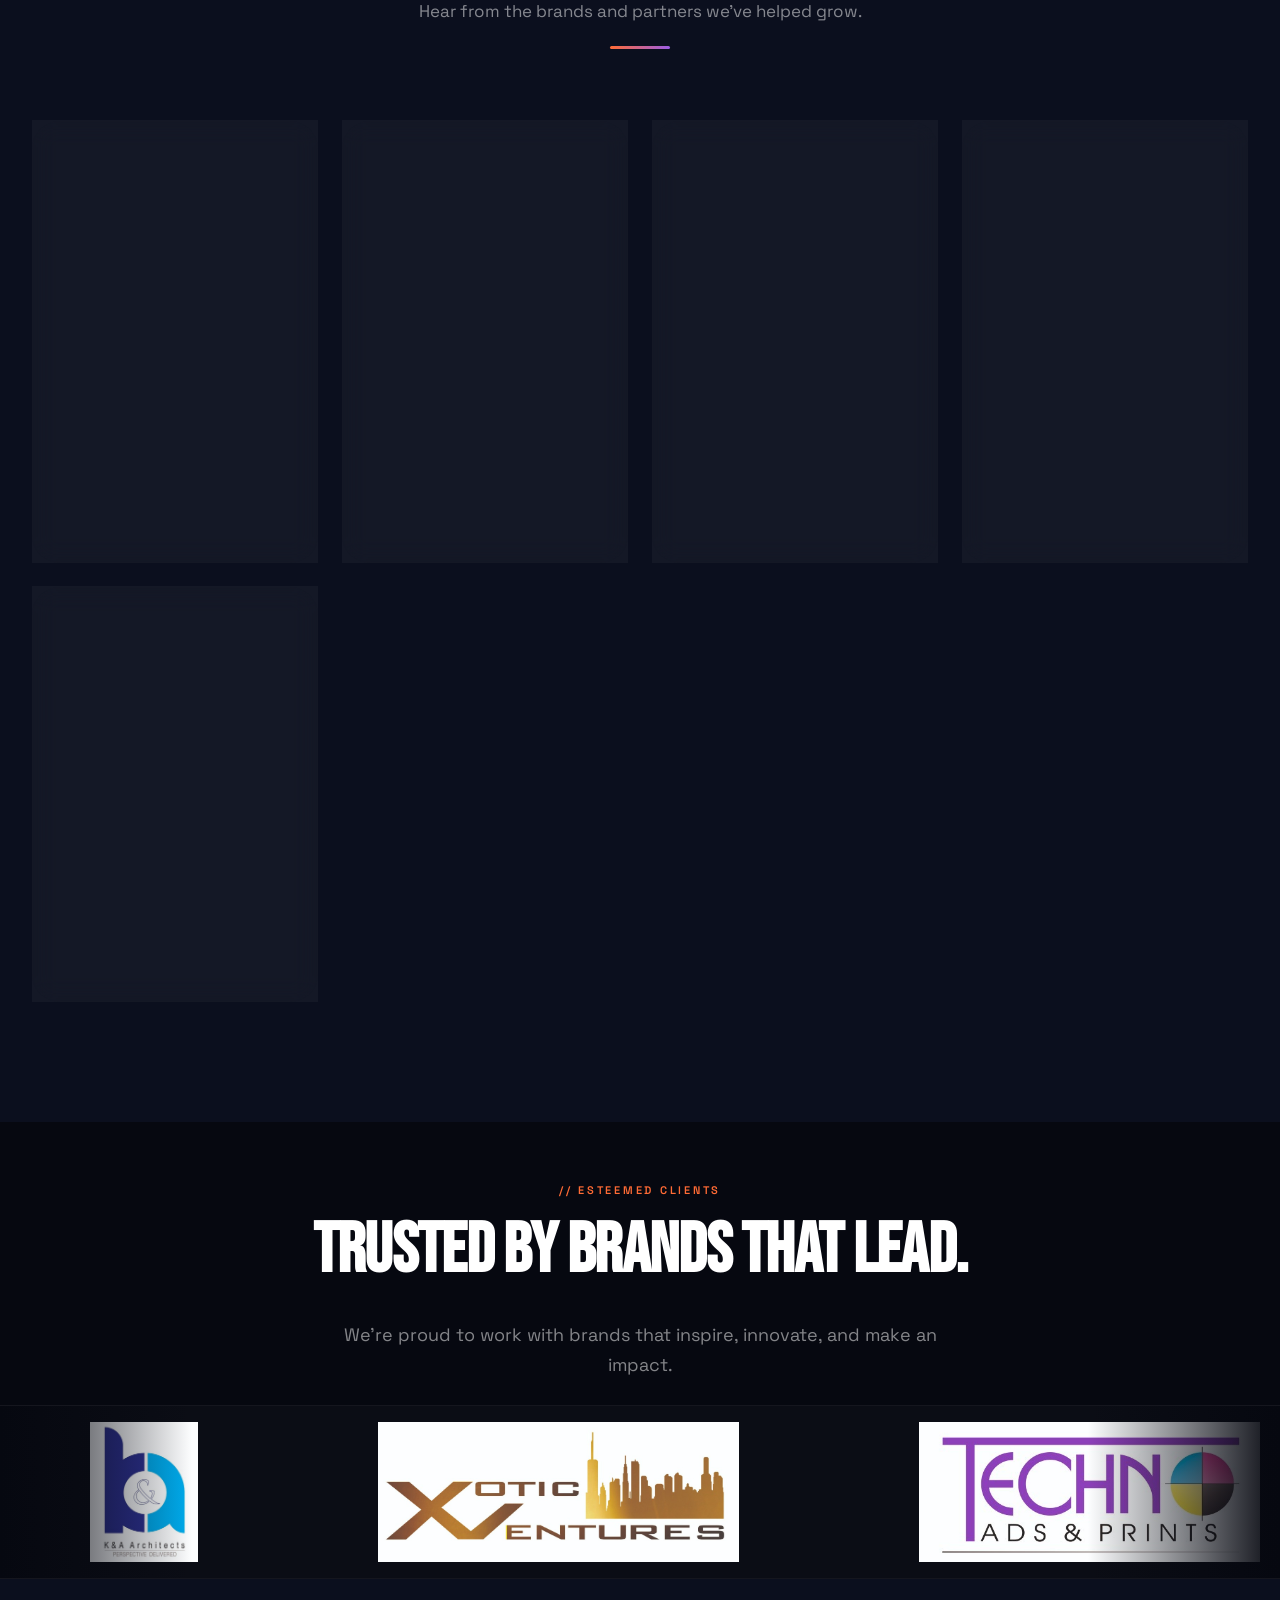
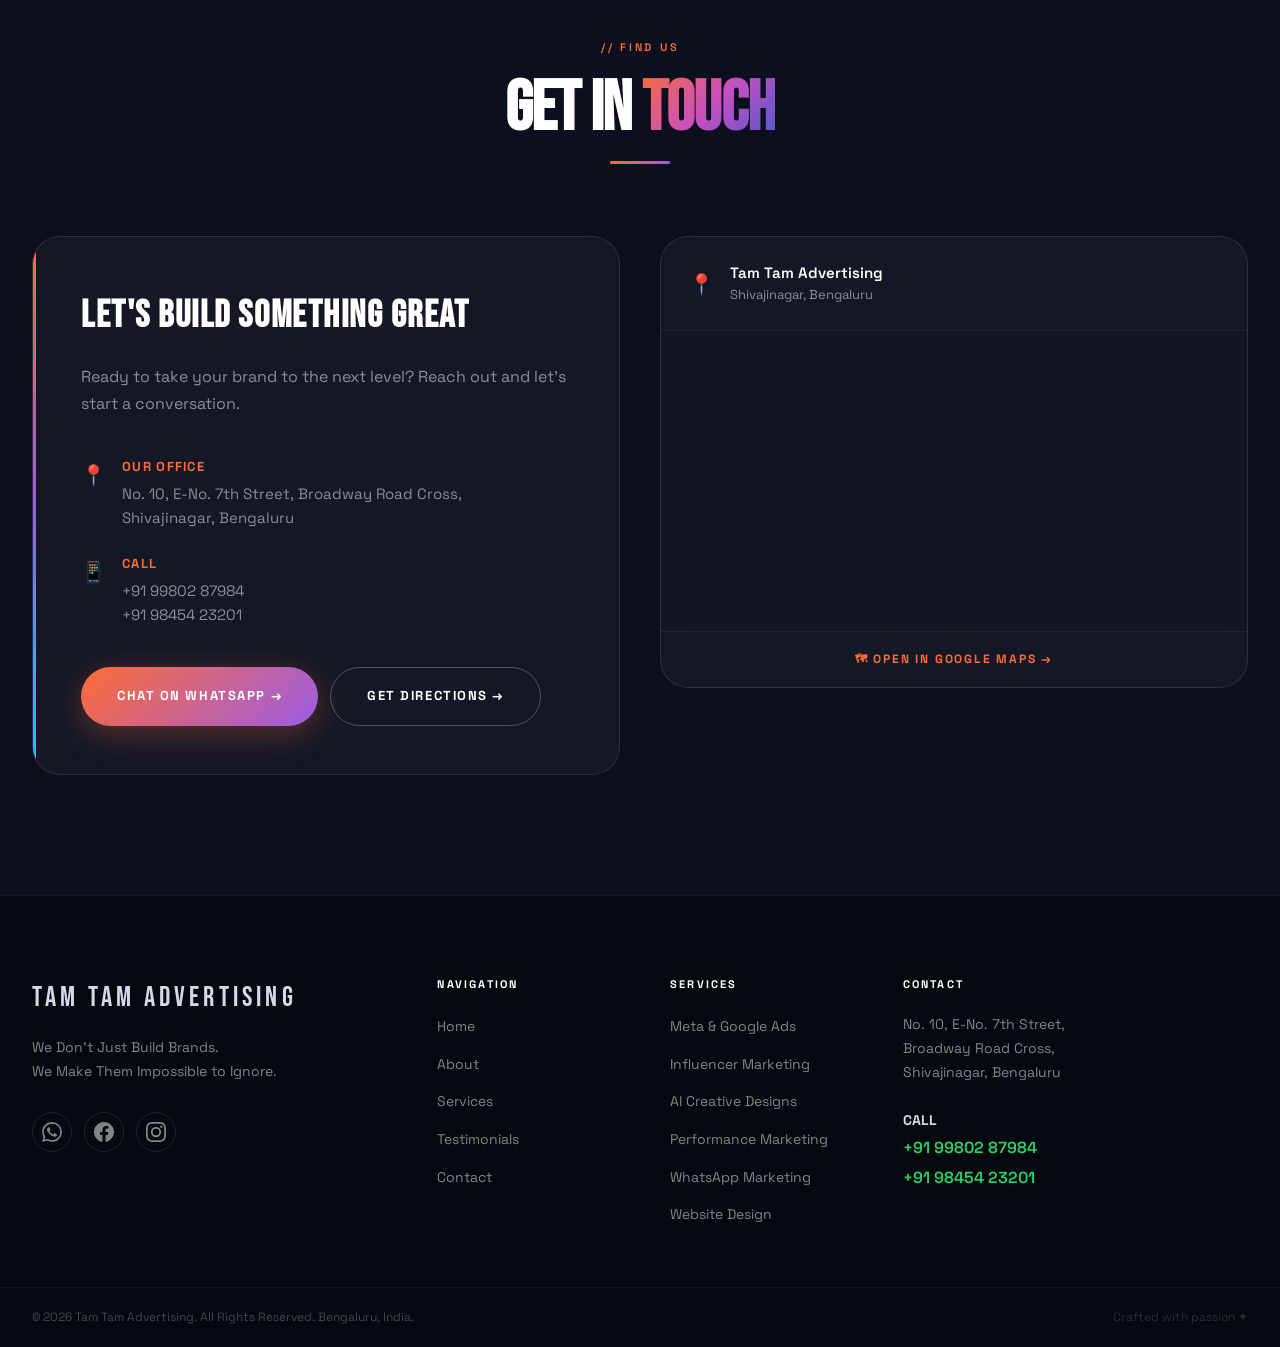
==== commit b626e13b: "finalchan" ====
--- a/index.html
+++ b/index.html
@@ -381,7 +381,7 @@
           </div>
           <div class="service-content">
             <span class="service-num">06</span>
-            <h3 class="service-title">WEBSITE DESIGNING</h3>
+            <h3 class="service-title">WEBSITE DESIGN</h3>
             <p class="service-desc">Beautiful, fast, modern digital experiences designed to impress and convert.</p>
             <div class="service-arrow">→</div>
           </div>
@@ -594,11 +594,10 @@
               <div class="contact-detail">
                 <span class="contact-detail-icon">📱</span>
                 <div>
-                  <strong>WhatsApp / Call</strong>
+                  <strong>CALL</strong>
                   <p>
-                    <a href="https://wa.me/919741782808" target="_blank" rel="noopener">+91 97417 82808</a><br/>
-                    <a href="https://wa.me/919980267984" target="_blank" rel="noopener">+91 99802 67984</a><br/>
-                    <a href="https://wa.me/919845423201" target="_blank" rel="noopener">+91 98454 23201</a>
+                    <a href="tel:+919980287984">+91 99802 87984</a><br/>
+                    <a href="tel:+919845423201">+91 98454 23201</a>
                   </p>
                 </div>
               </div>
@@ -690,7 +689,7 @@
               <li><a href="#services">AI Creative Designs</a></li>
               <li><a href="#services">Performance Marketing</a></li>
               <li><a href="#services">WhatsApp Marketing</a></li>
-              <li><a href="#services">Website Designing</a></li>
+              <li><a href="#services">Website Design</a></li>
             </ul>
           </div>
 
@@ -698,9 +697,9 @@
             <h4>Contact</h4>
             <p>No. 10, E-No. 7th Street,<br/>Broadway Road Cross,<br/>Shivajinagar, Bengaluru</p>
             <div style="display: flex; flex-direction: column; gap: 4px;">
-              <a href="https://wa.me/919741782808" target="_blank" rel="noopener" class="footer-wa">+91 97417 82808</a>
-              <a href="https://wa.me/919980267984" target="_blank" rel="noopener" class="footer-wa">+91 99802 67984</a>
-              <a href="https://wa.me/919845423201" target="_blank" rel="noopener" class="footer-wa">+91 98454 23201</a>
+              <strong style="font-size:14px; margin-top:8px;">CALL</strong>
+                <a href="tel:+919980287984" class="footer-wa">+91 99802 87984</a>
+                <a href="tel:+919845423201" class="footer-wa">+91 98454 23201</a>
             </div>
           </div>
         </div>
@@ -793,3 +792,6 @@
 
 
 
+
+
+
--- a/css/style.css
+++ b/css/style.css
@@ -2215,20 +2215,20 @@
 ========================================================================== */
 .esteemed-clients {
   position: relative;
-  padding: 80px 0 0;
+  padding: 60px 0 0;
   overflow: hidden;
   background: var(--c-bg);
 }
 
 .clients-header {
-  margin-bottom: 40px;
+  margin-bottom: 24px;
 }
 
 .clients-sub {
   font-size: 18px;
   color: var(--c-muted);
   max-width: 600px;
-  margin: 24px auto 0;
+  margin: 12px auto 0;
   line-height: 1.7;
 }
 
@@ -2237,7 +2237,7 @@
   width: 100%;
   overflow: hidden;
   background: rgba(255, 255, 255, 0.02);
-  padding: 32px 0;
+  padding: 16px 0;
   border-top: 1px solid rgba(255, 255, 255, 0.04);
   border-bottom: 1px solid rgba(255, 255, 255, 0.04);
 }
@@ -2293,17 +2293,20 @@
 
 @media (max-width: 768px) {
   .esteemed-clients {
-    padding: 60px 0 0;
+    padding: 40px 0 0;
   }
   .clients-header {
-    margin-bottom: 32px;
+    margin-bottom: 16px;
+  }
+  .clients-sub {
+    margin-top: 8px;
   }
   .clients-logo {
     height: 80px;
     margin: 0 50px;
   }
   .clients-marquee-wrapper {
-    padding: 24px 0;
+    padding: 12px 0;
   }
 }
 
@@ -2312,3 +2315,13 @@
 
 
 
+
+.esteemed-clients + .contact {
+  padding-top: 60px;
+}
+@media (max-width: 768px) {
+  .esteemed-clients + .contact {
+    padding-top: 40px;
+  }
+}
+
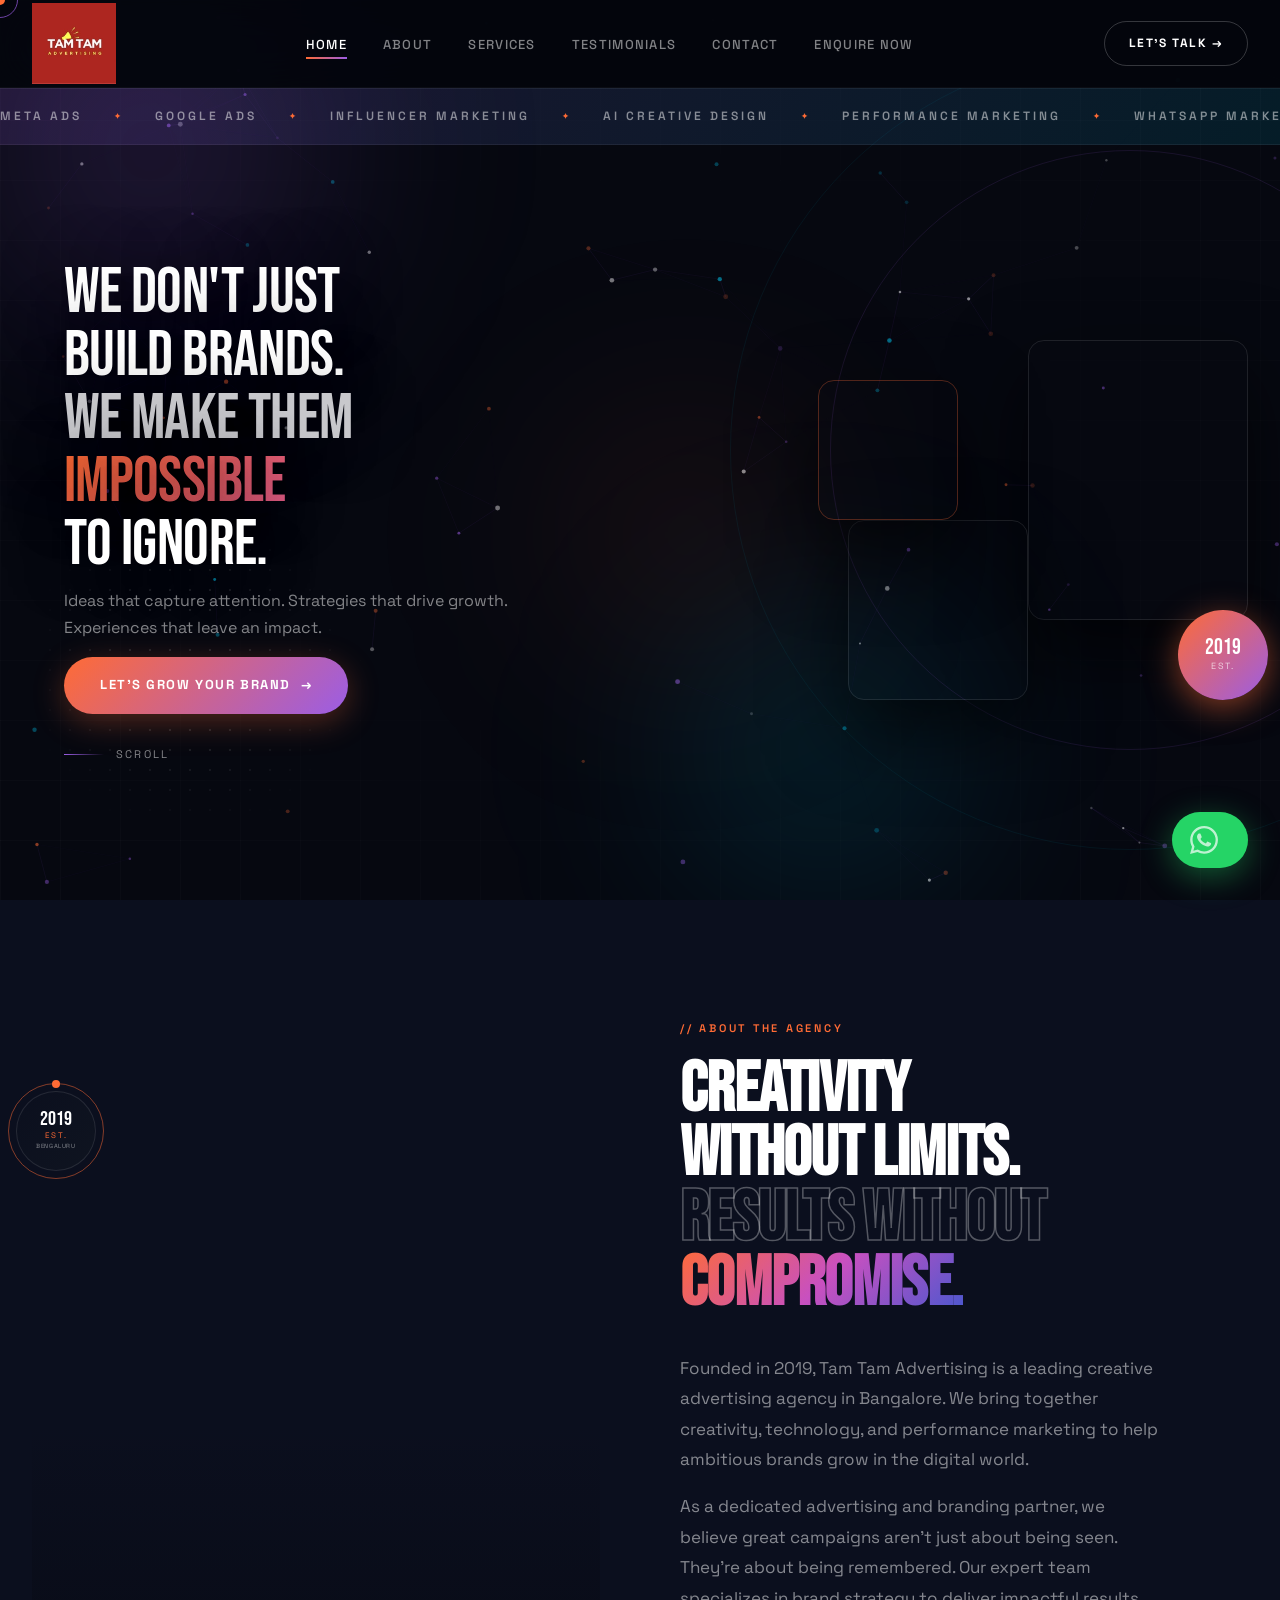
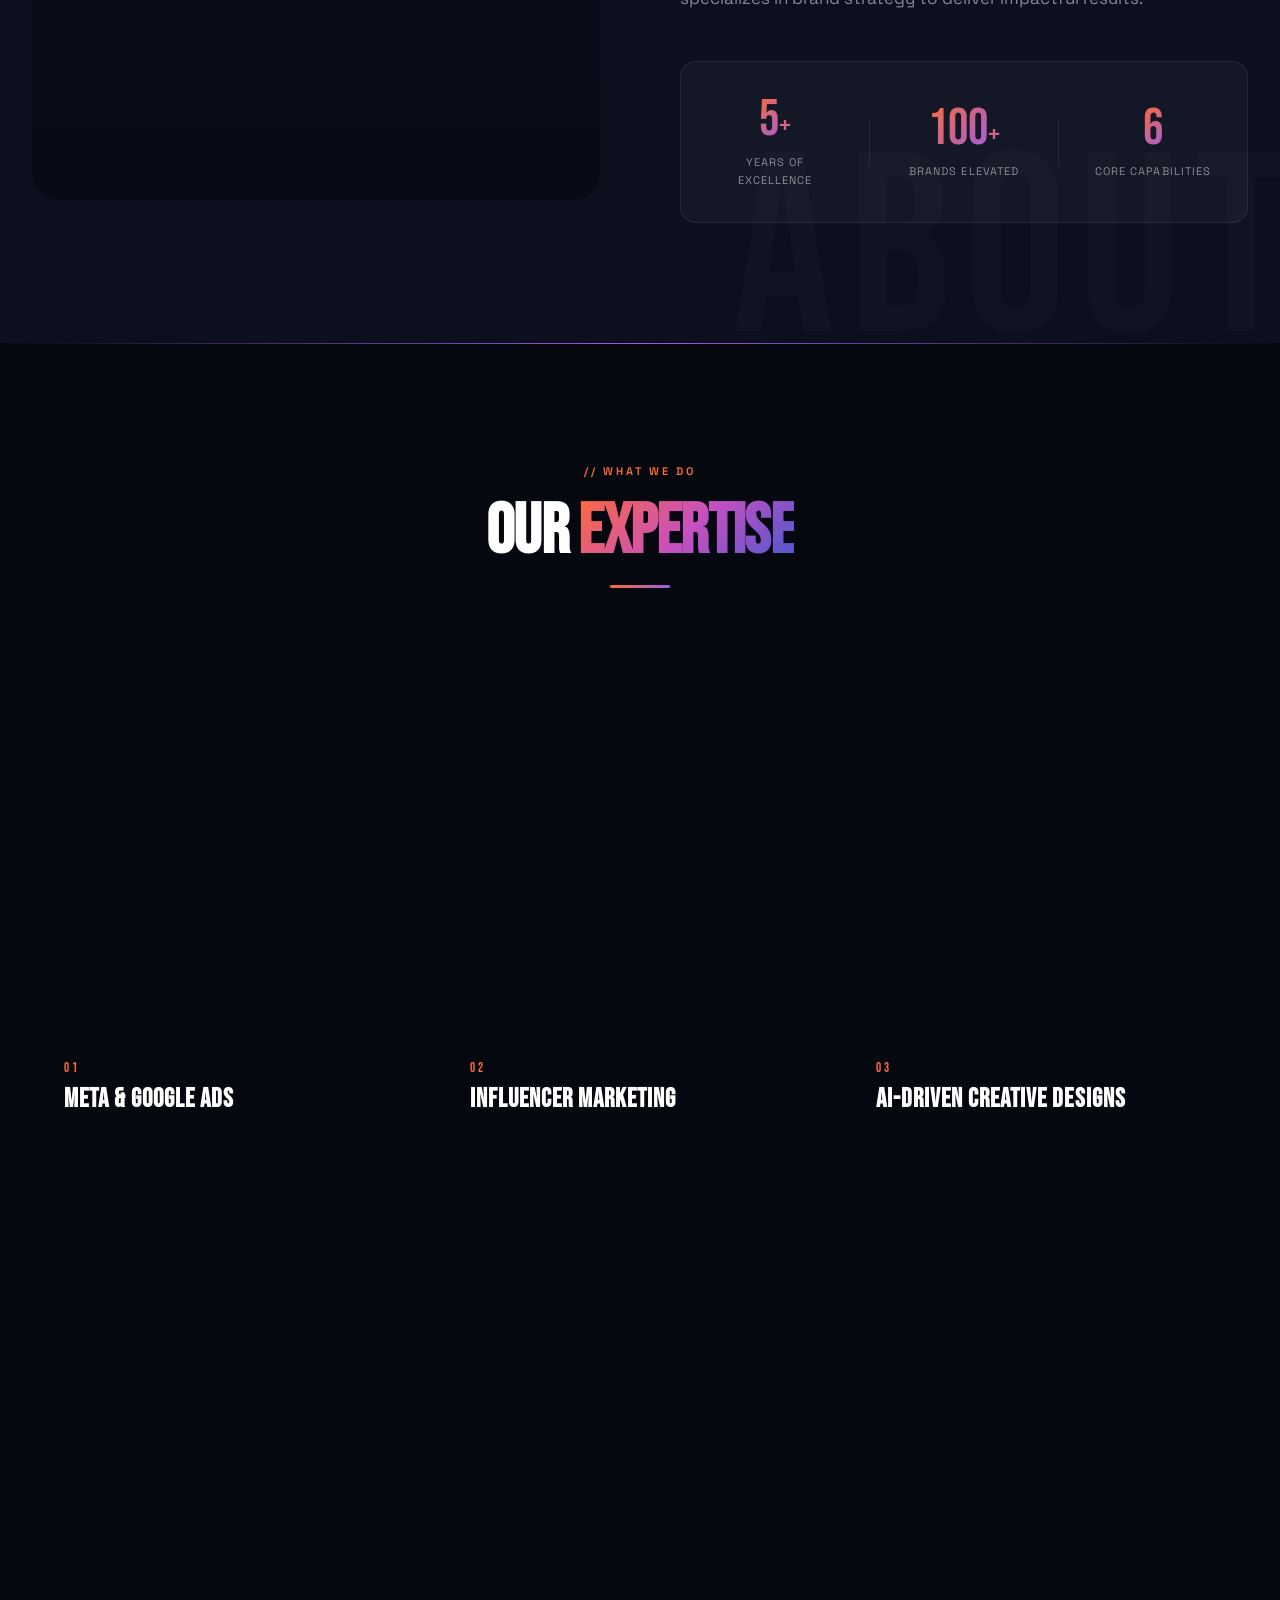
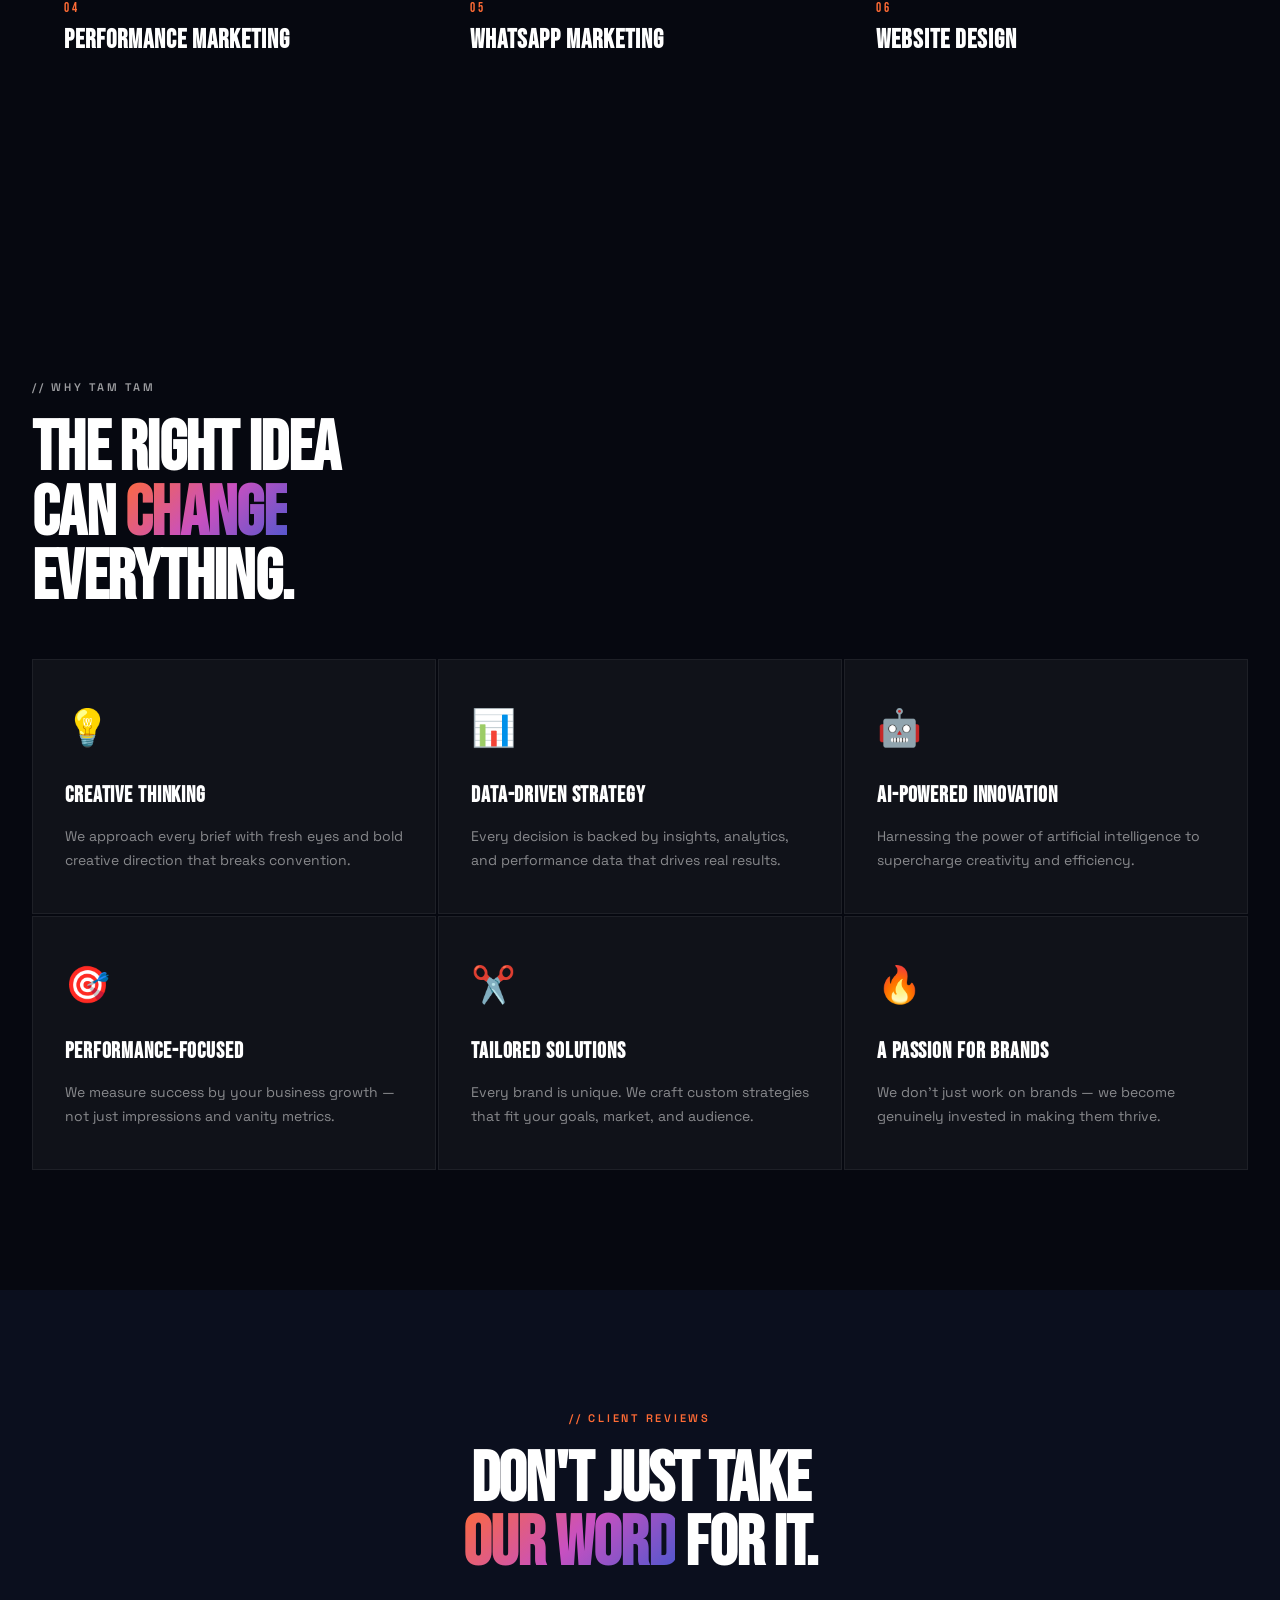
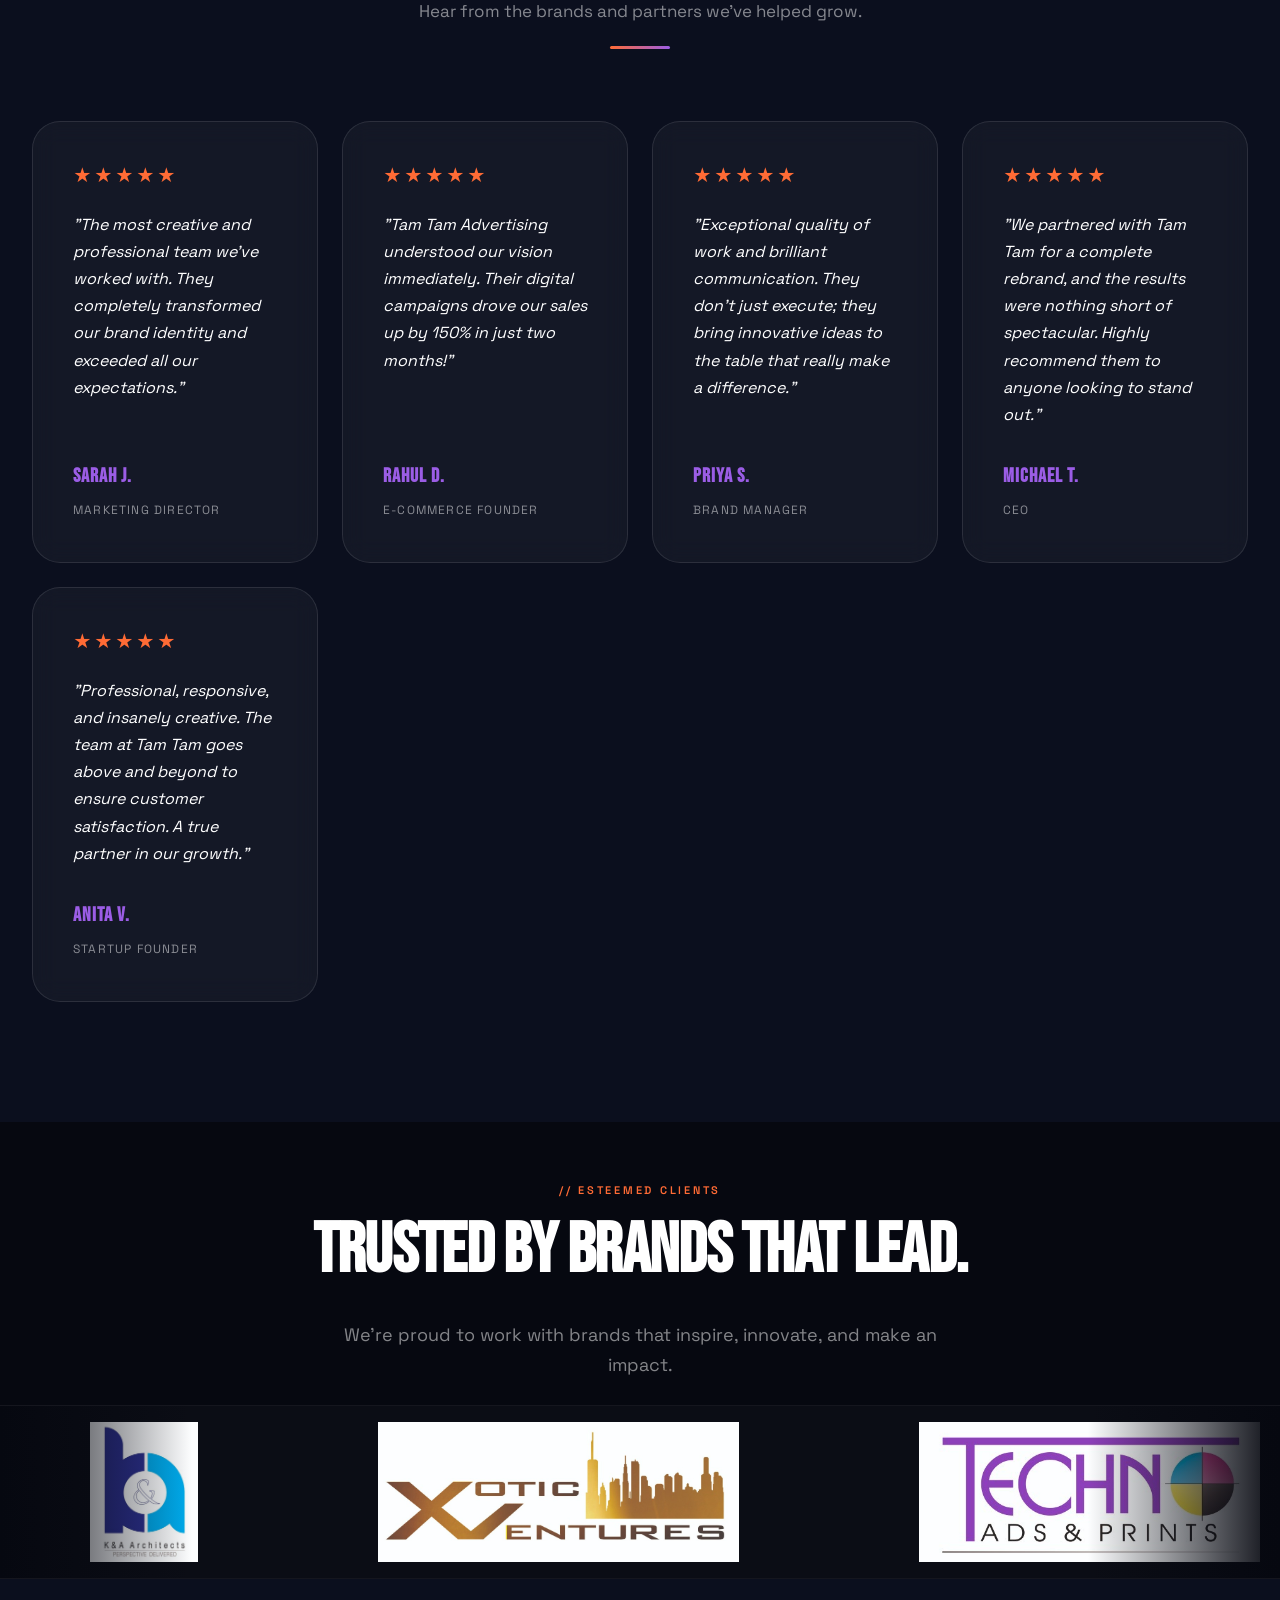
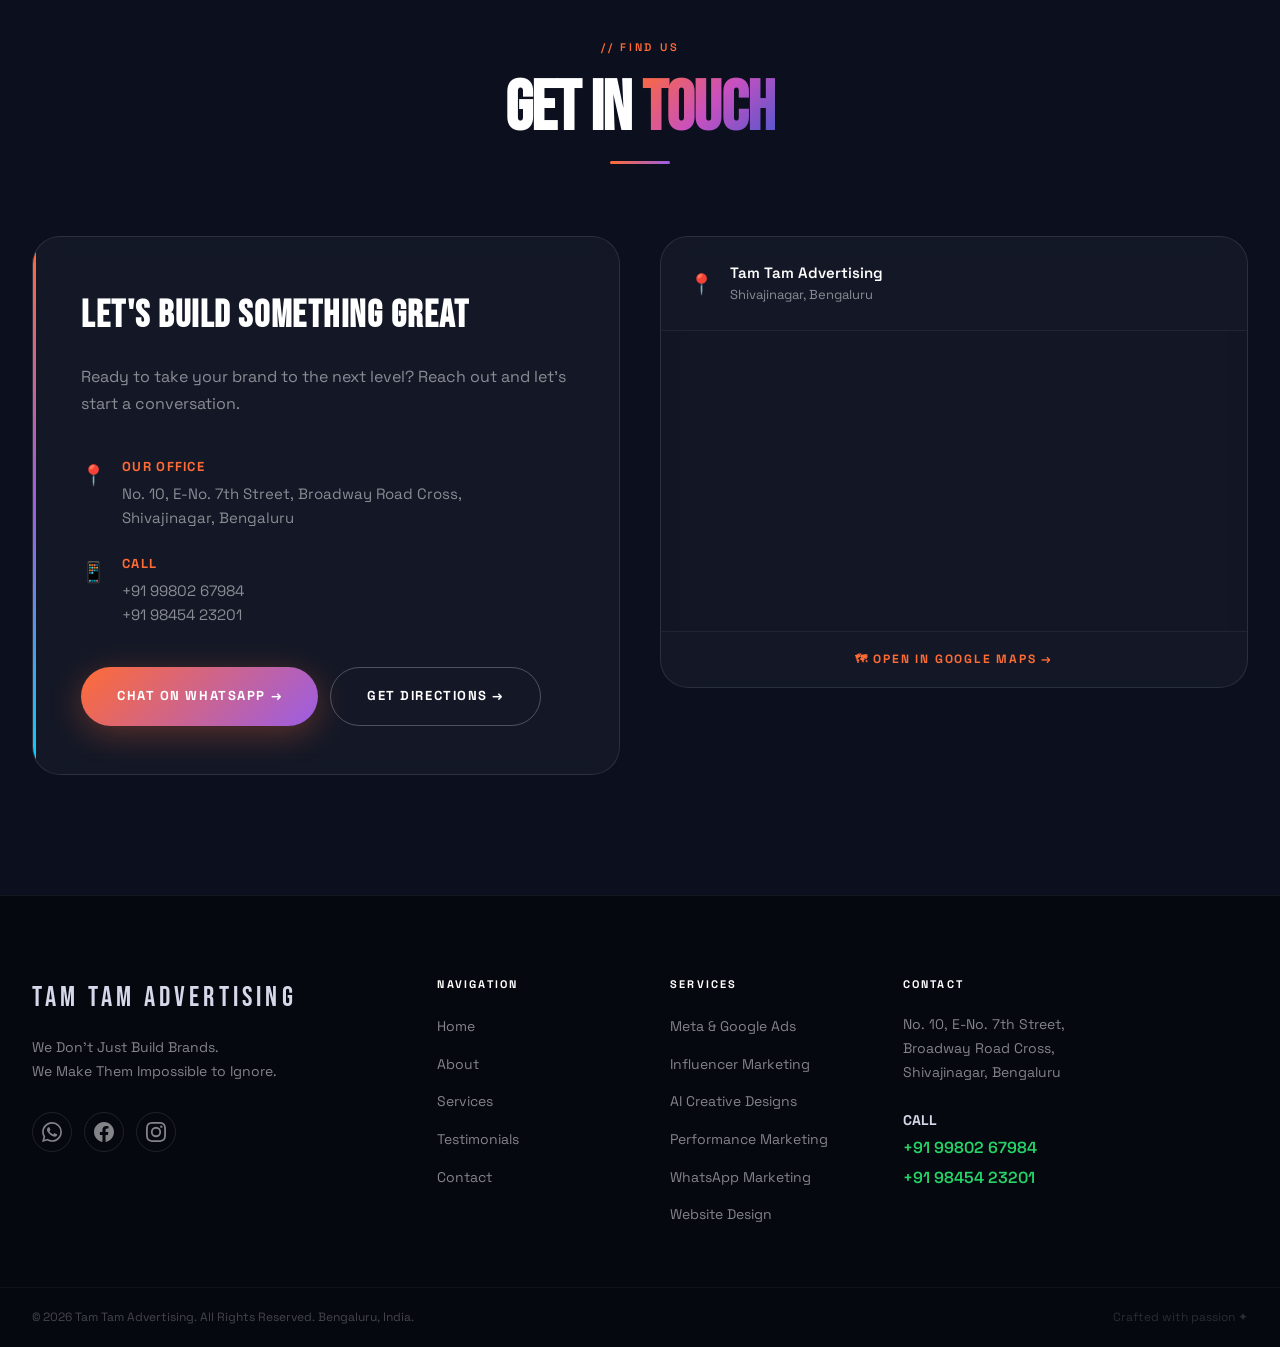
==== commit fb12ca05: "number" ====
--- a/index.html
+++ b/index.html
@@ -596,7 +596,7 @@
                 <div>
                   <strong>CALL</strong>
                   <p>
-                    <a href="tel:+919980287984">+91 99802 87984</a><br/>
+                    <a href="tel:+919980267984">+91 99802 67984</a><br/>
                     <a href="tel:+919845423201">+91 98454 23201</a>
                   </p>
                 </div>
@@ -698,7 +698,7 @@
             <p>No. 10, E-No. 7th Street,<br/>Broadway Road Cross,<br/>Shivajinagar, Bengaluru</p>
             <div style="display: flex; flex-direction: column; gap: 4px;">
               <strong style="font-size:14px; margin-top:8px;">CALL</strong>
-                <a href="tel:+919980287984" class="footer-wa">+91 99802 87984</a>
+                <a href="tel:+919980267984" class="footer-wa">+91 99802 67984</a>
                 <a href="tel:+919845423201" class="footer-wa">+91 98454 23201</a>
             </div>
           </div>
@@ -795,3 +795,4 @@
 
 
 
+
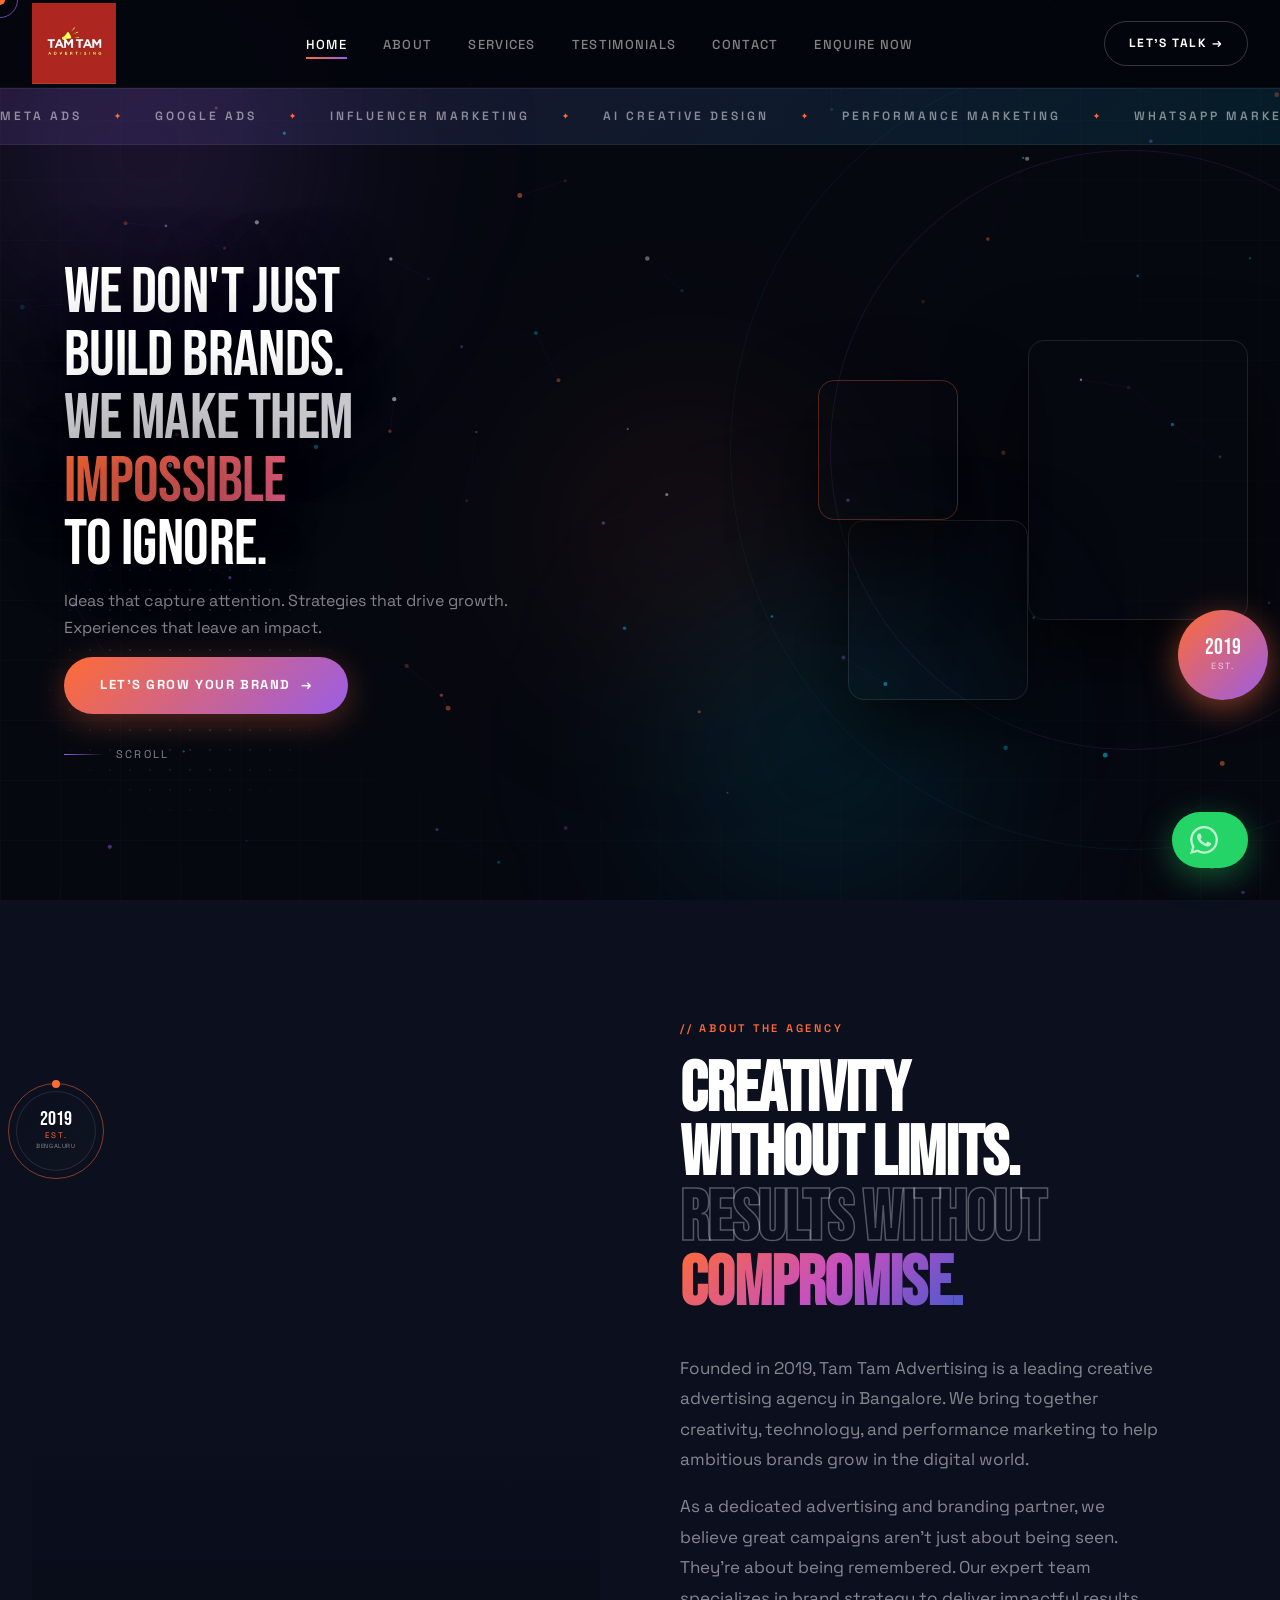
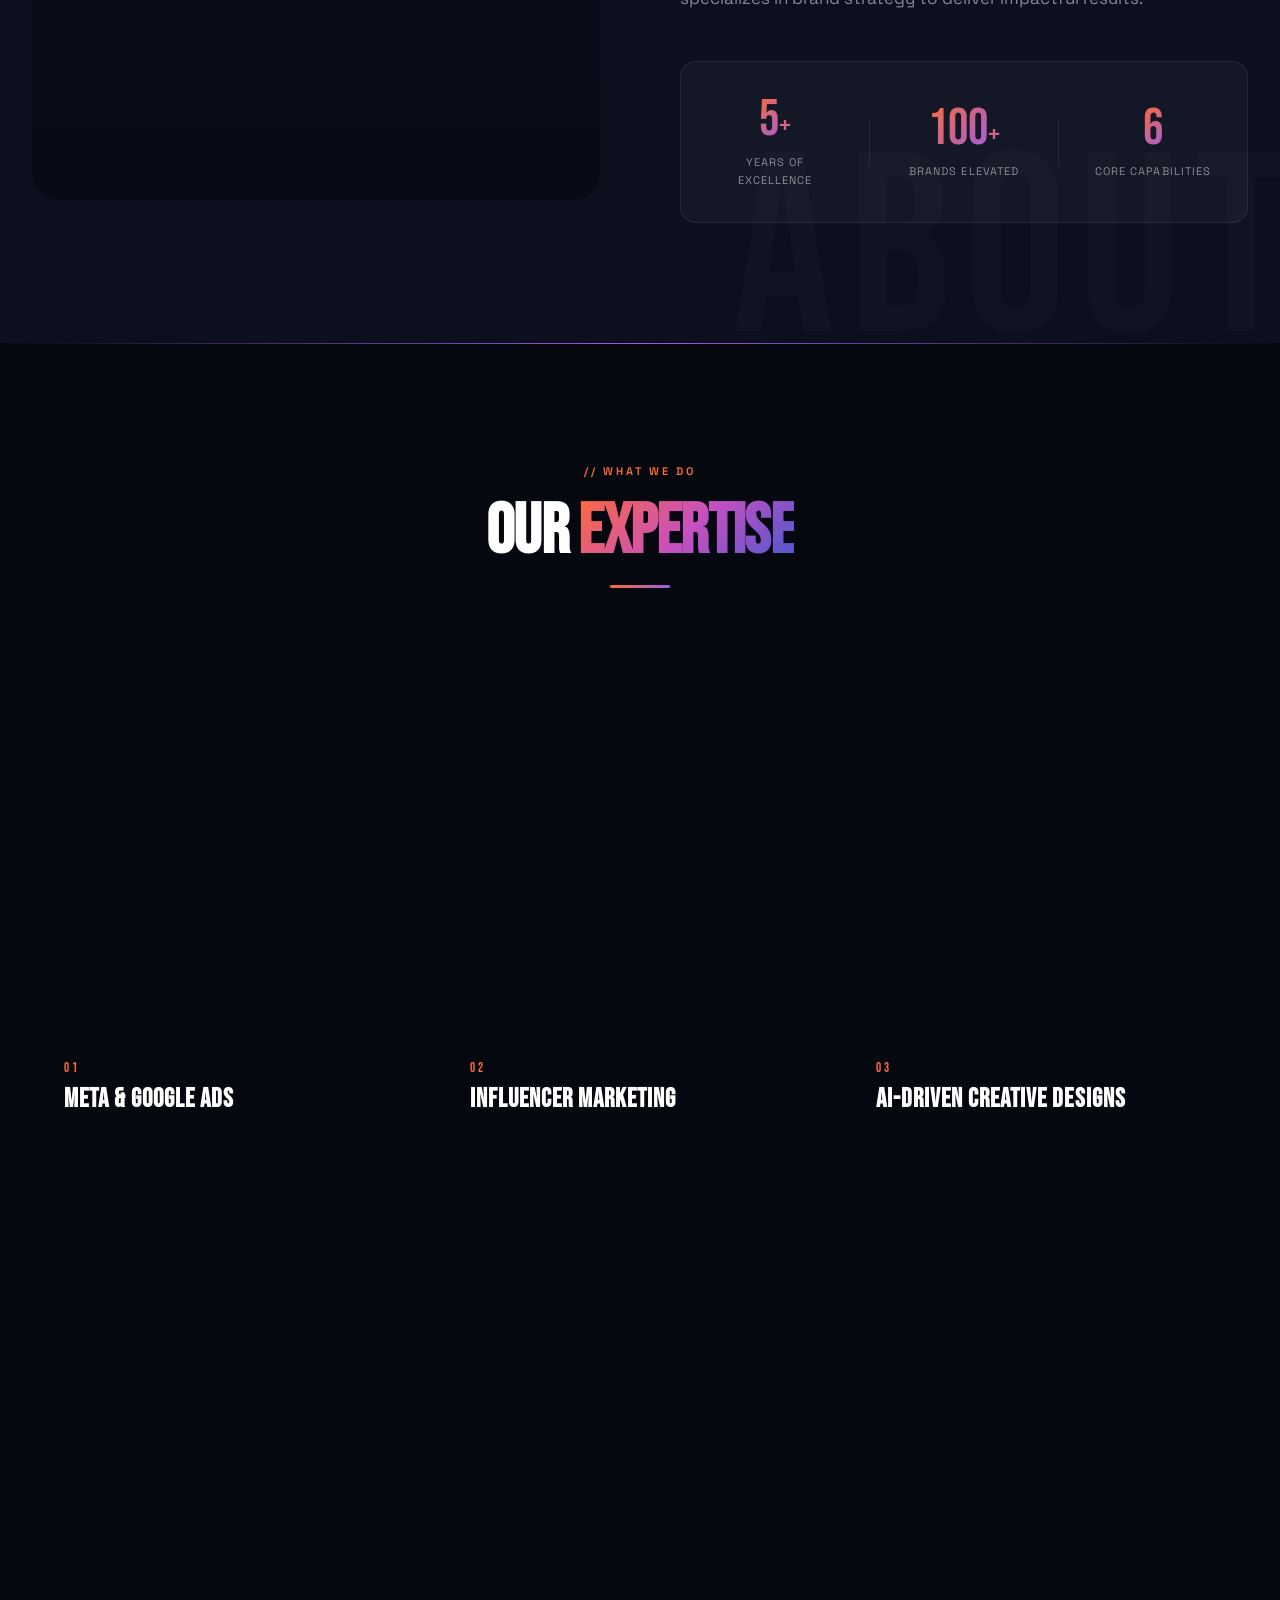
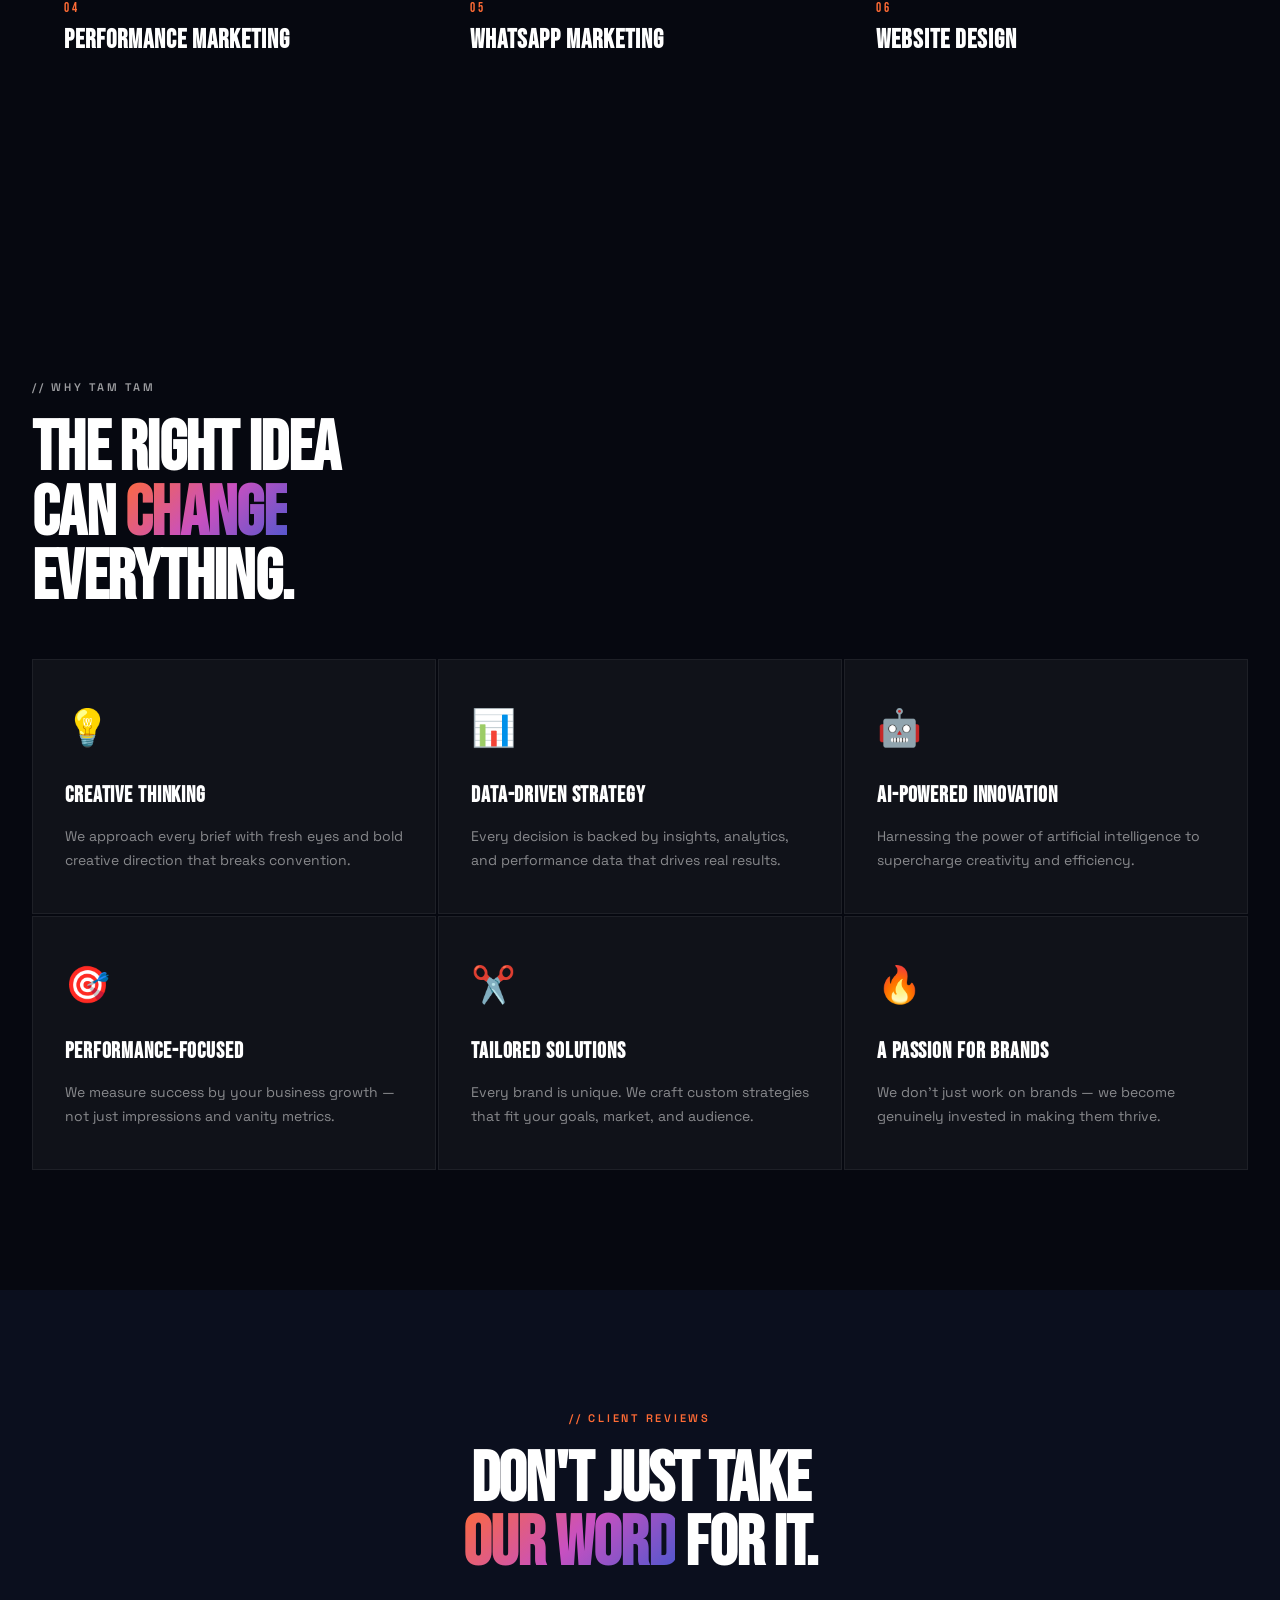
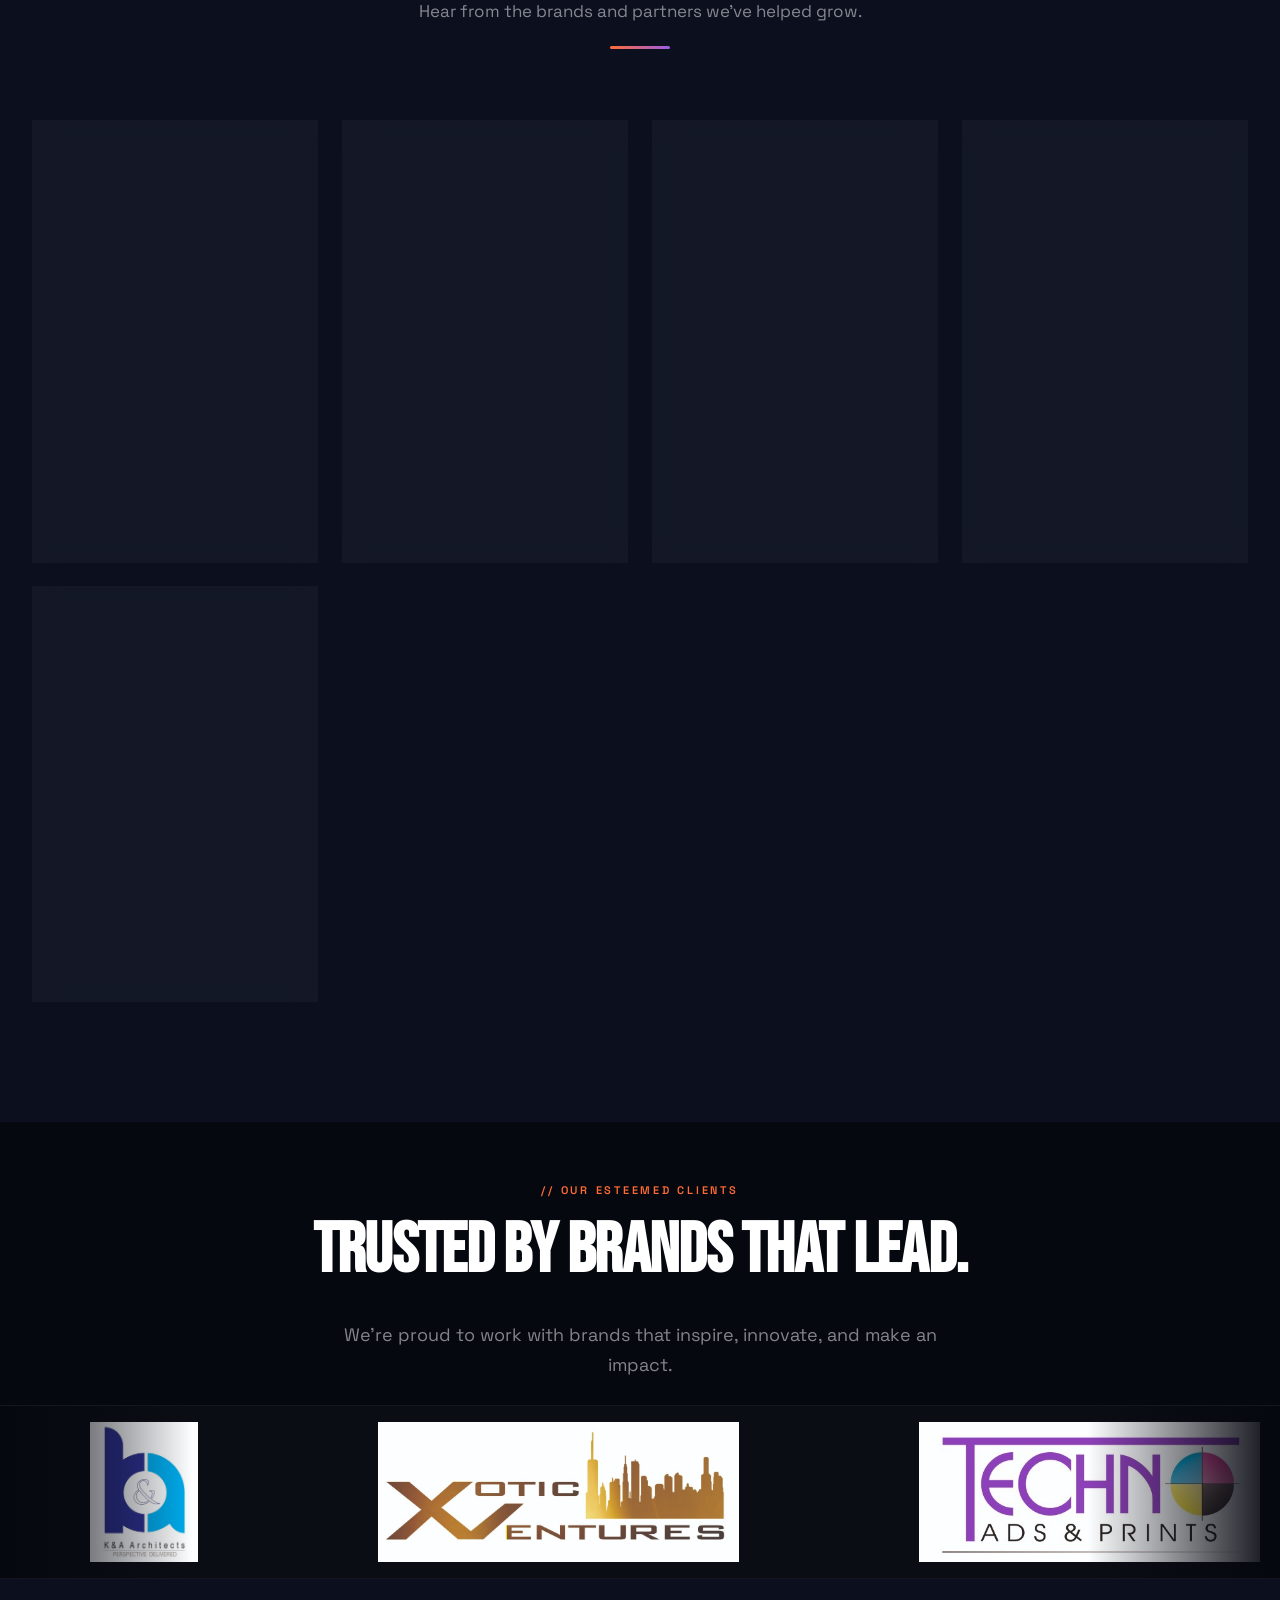
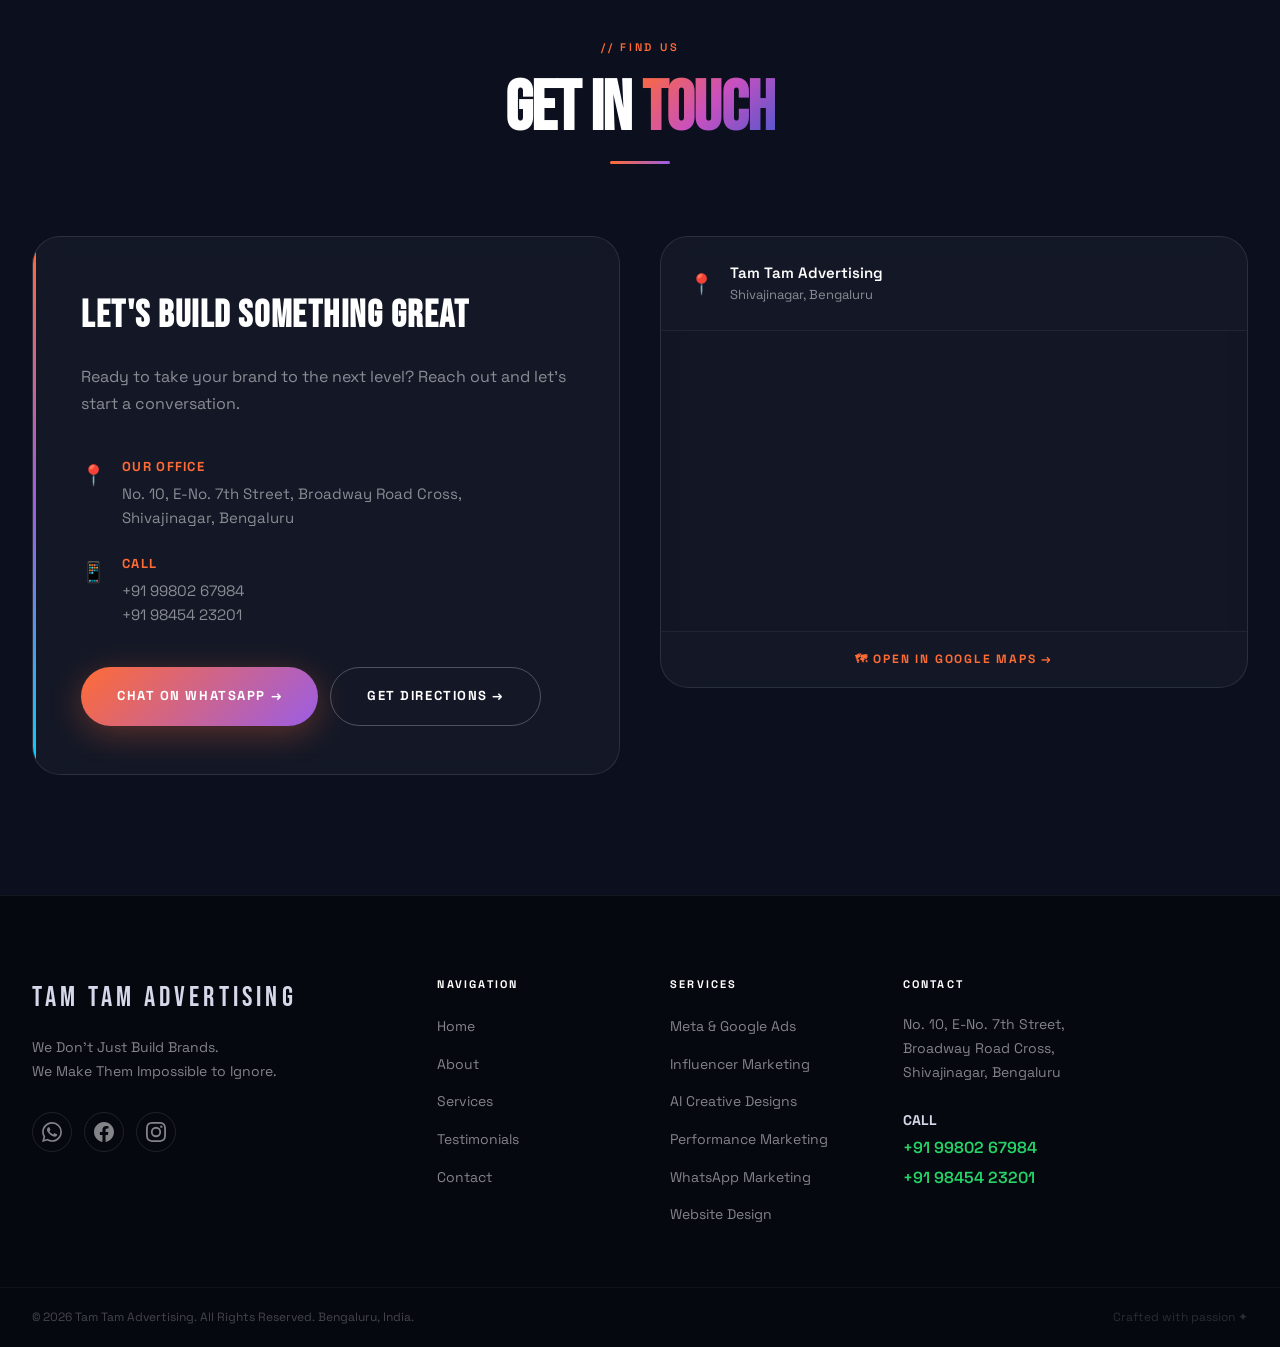
==== commit eb647630: "estee" ====
--- a/index.html
+++ b/index.html
@@ -508,7 +508,7 @@
   <section class="esteemed-clients">
     <div class="container">
       <div class="clients-header reveal-up">
-        <div class="section-label" style="text-align: center;">// ESTEEMED CLIENTS</div>
+        <div class="section-label" style="text-align: center;">// OUR ESTEEMED CLIENTS</div>
         <h2 class="section-heading" style="text-align: center;">Trusted by Brands That Lead.</h2>
         <p class="clients-sub" style="text-align: center;">
           We’re proud to work with brands that inspire, innovate, and make an impact.
@@ -796,3 +796,4 @@
 
 
 
+
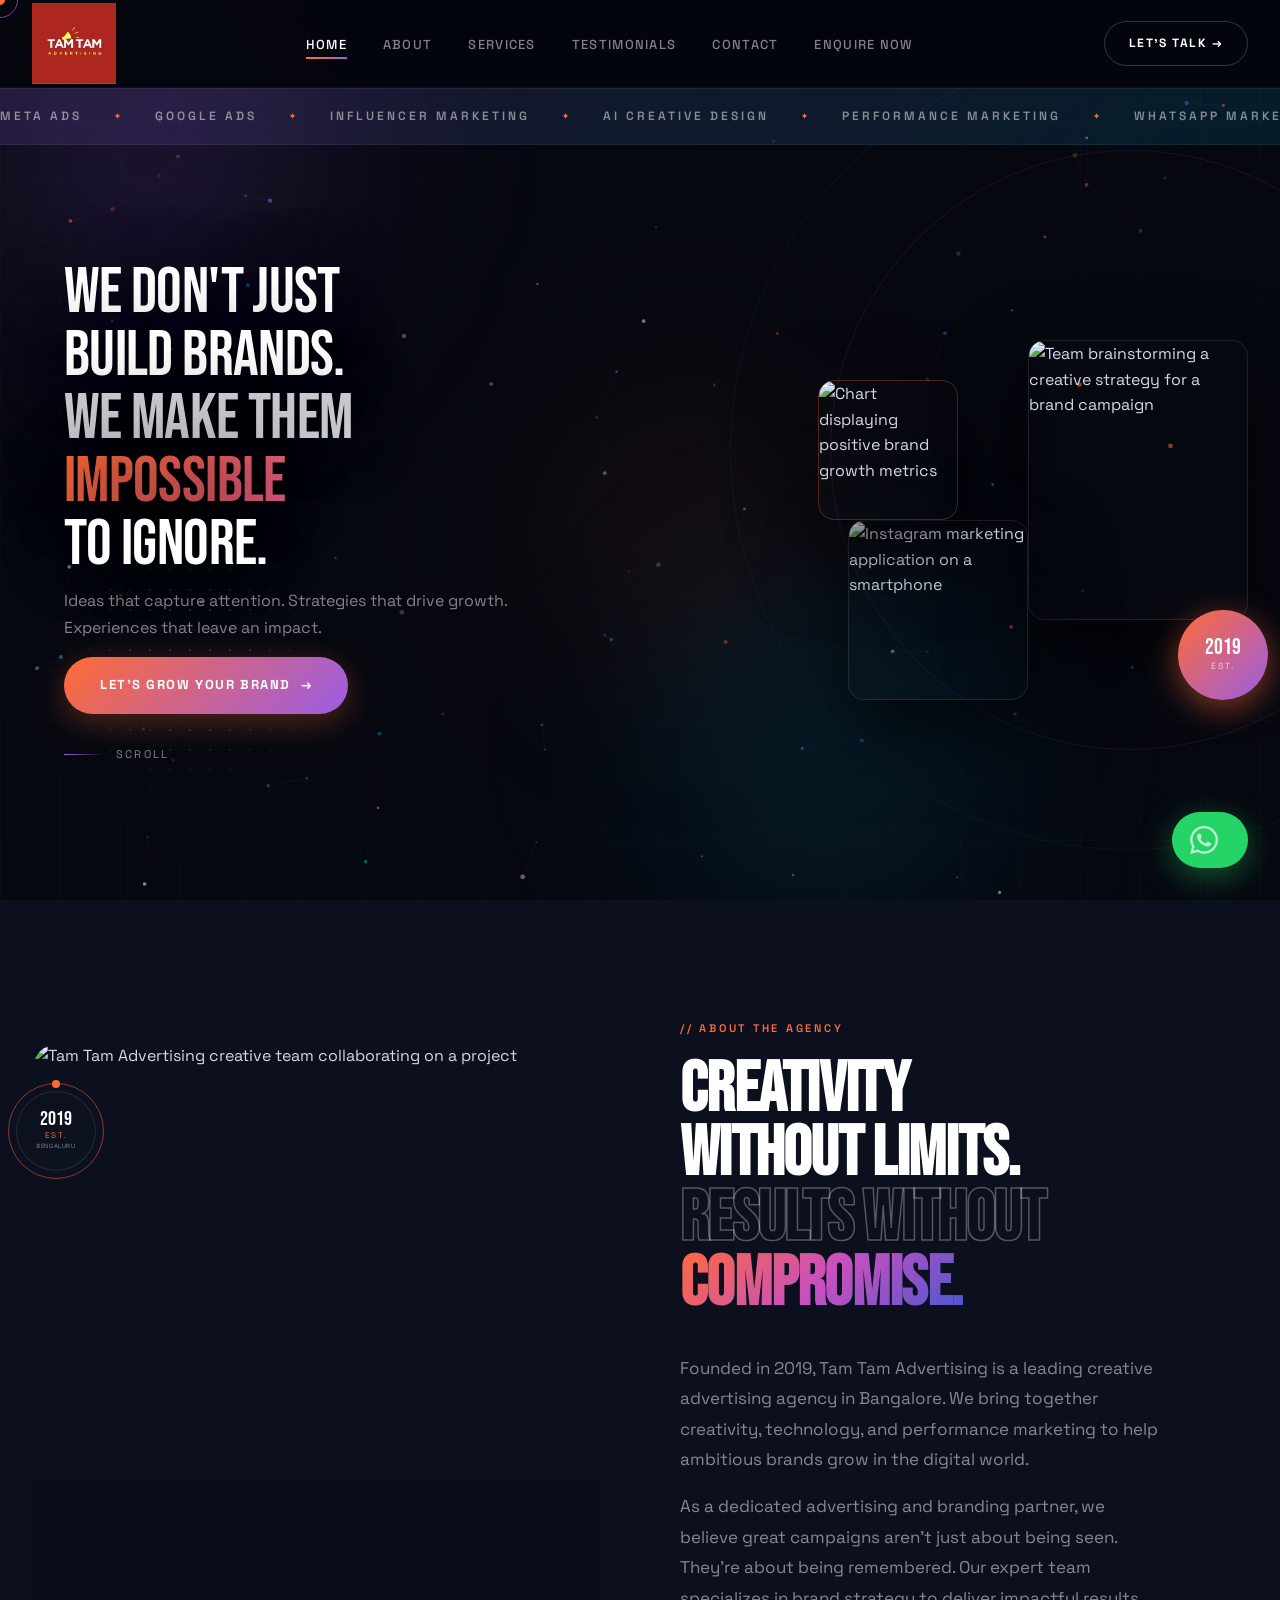
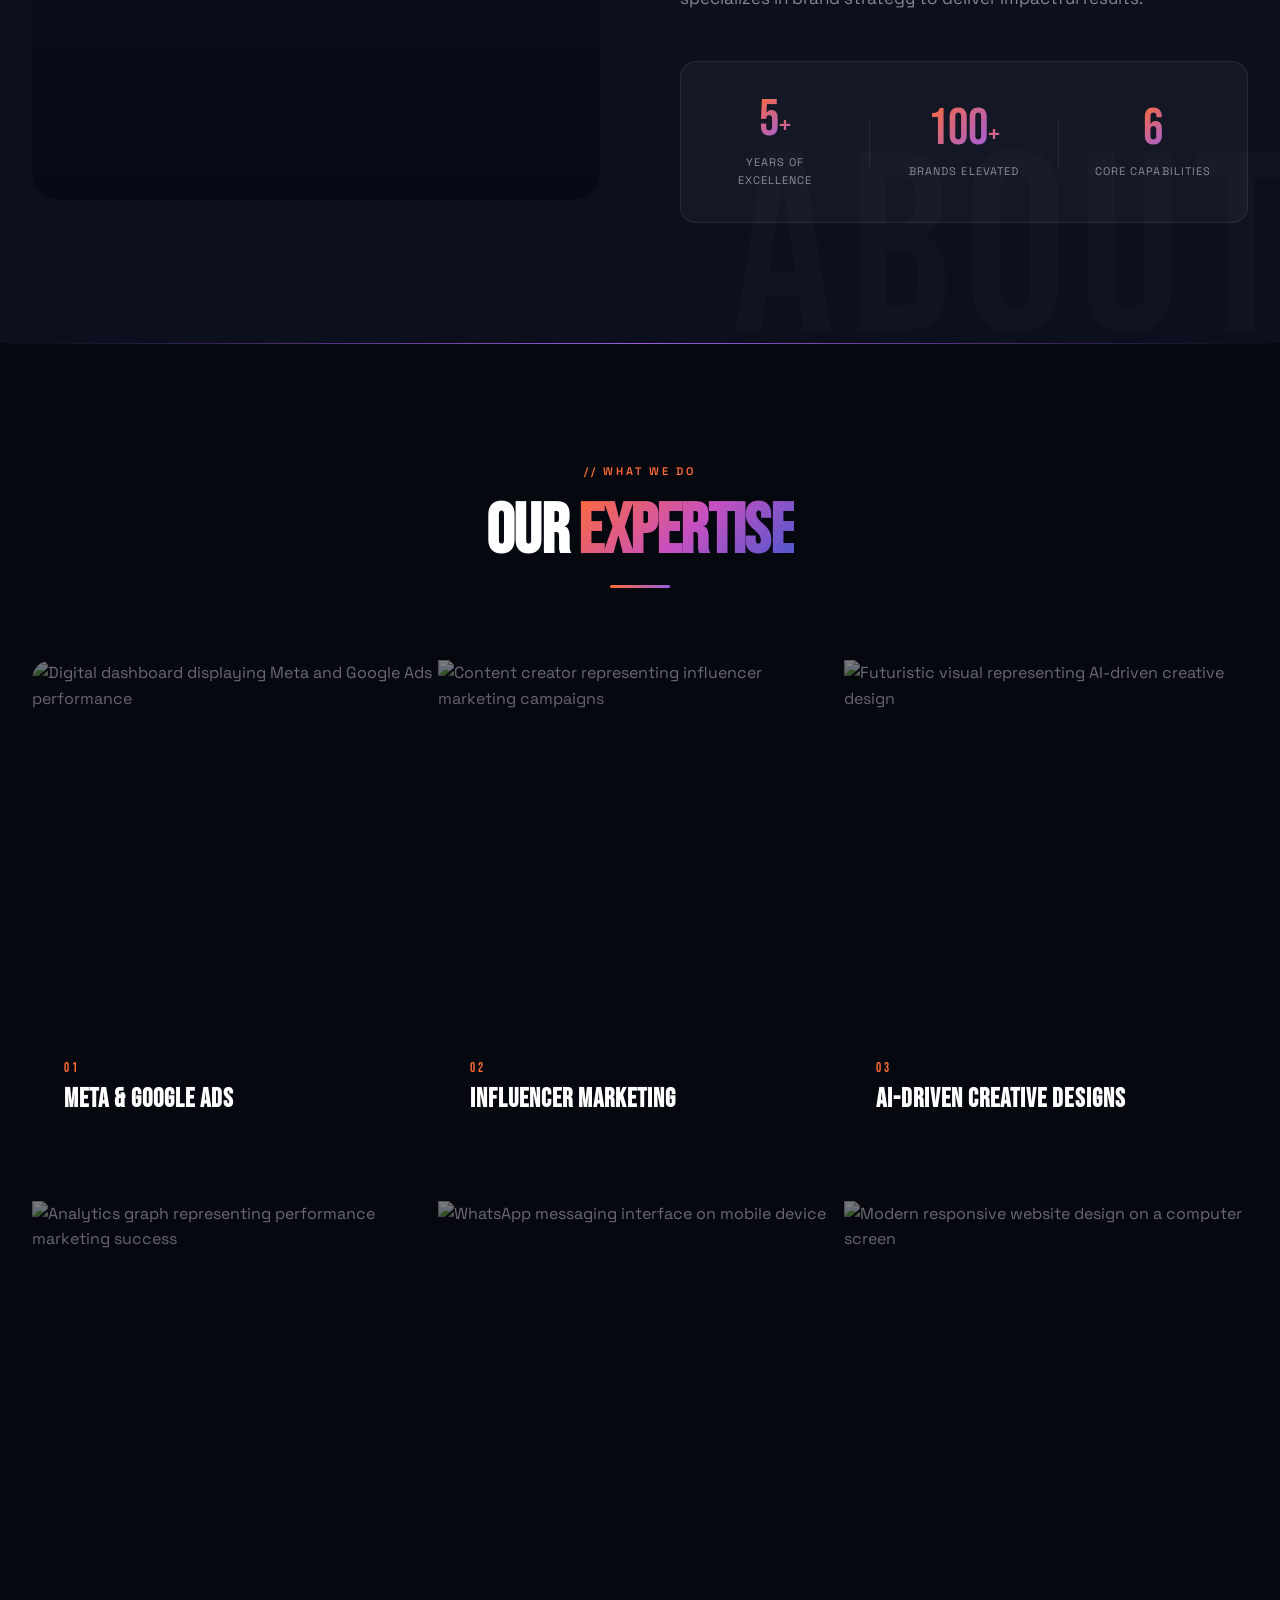
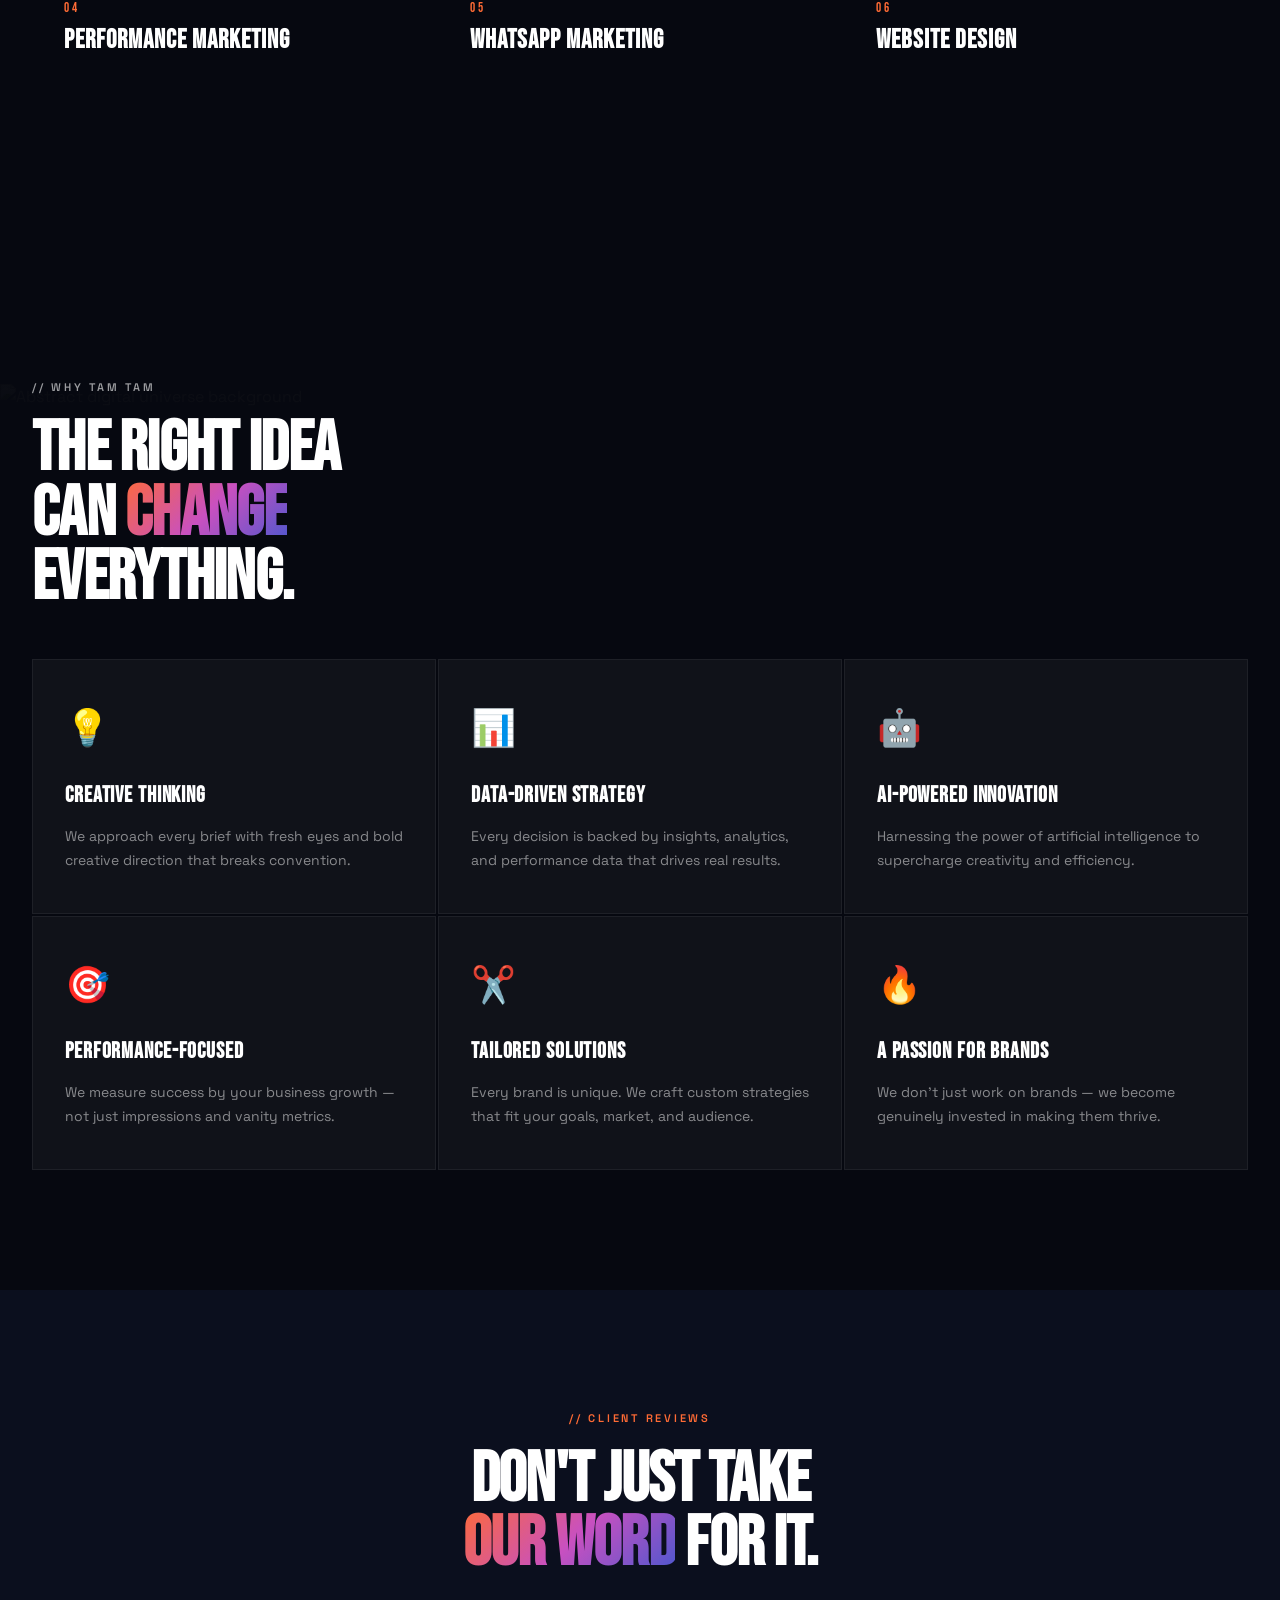
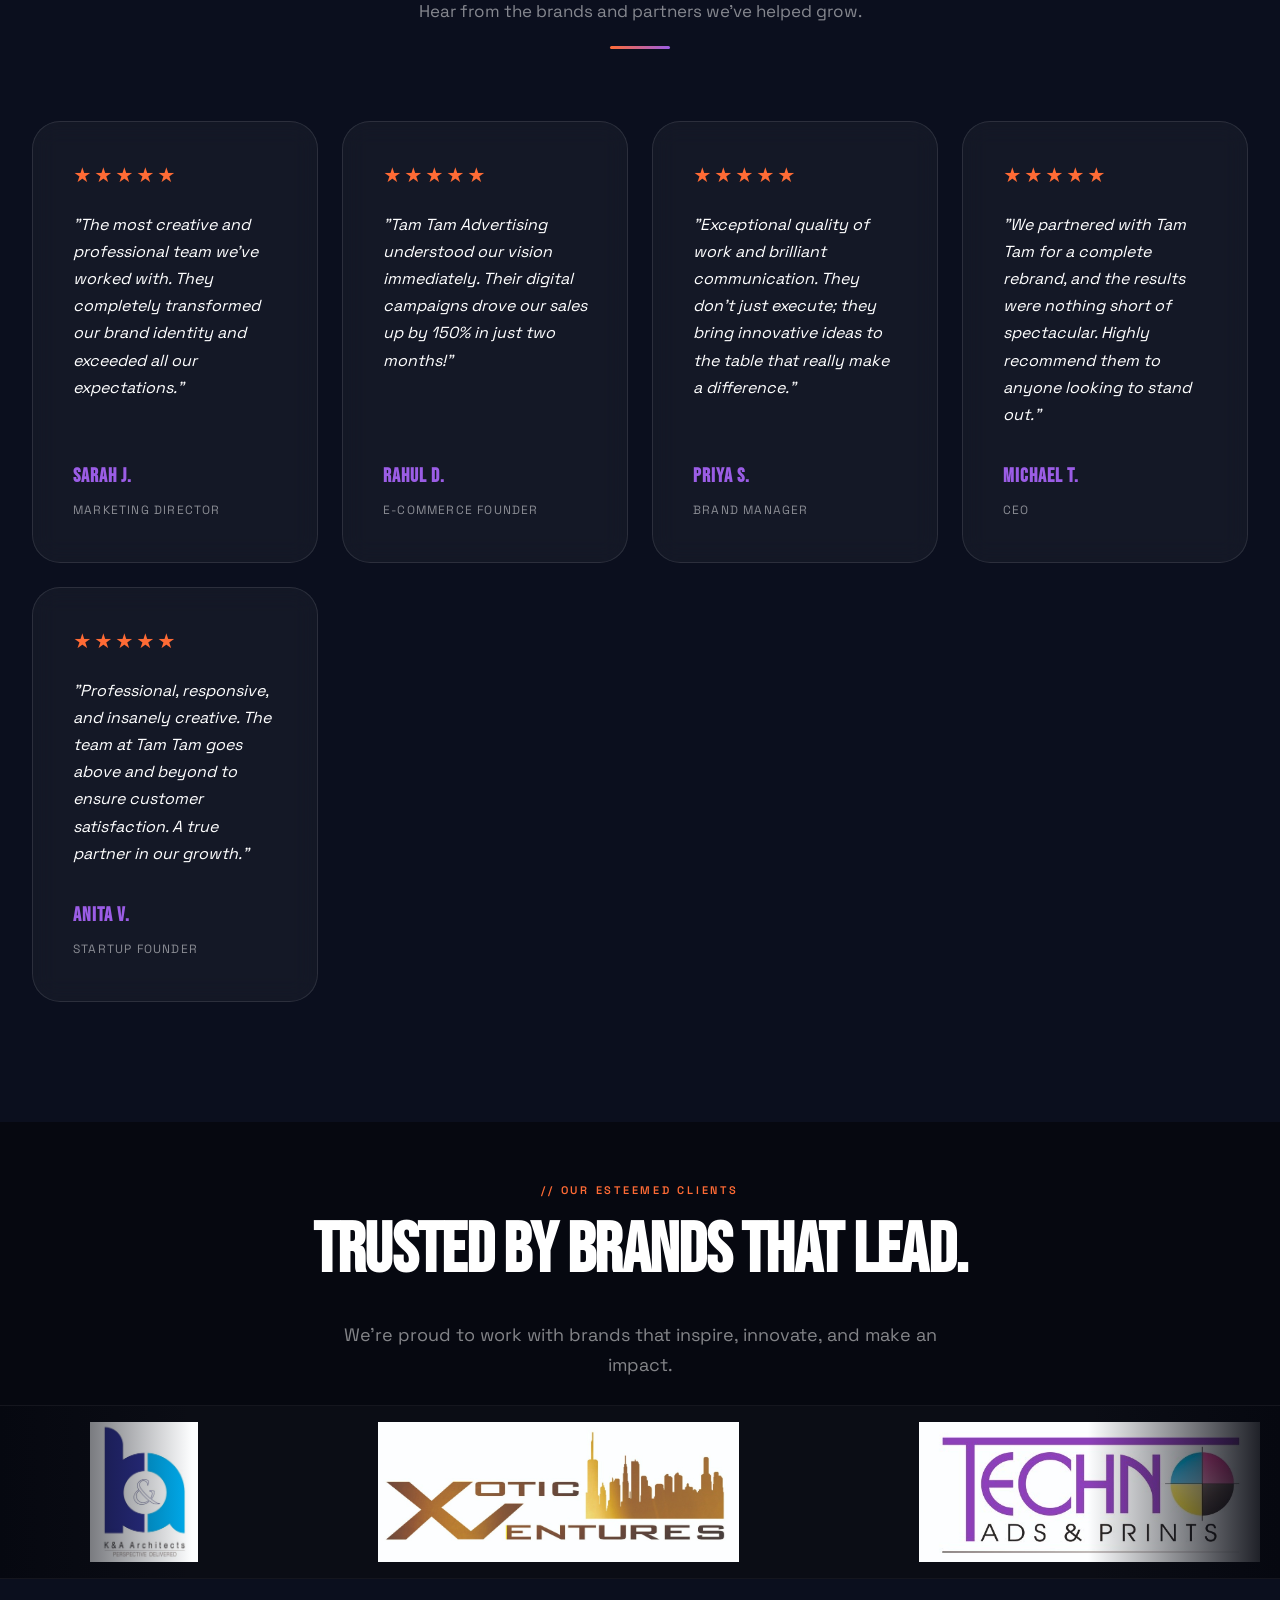
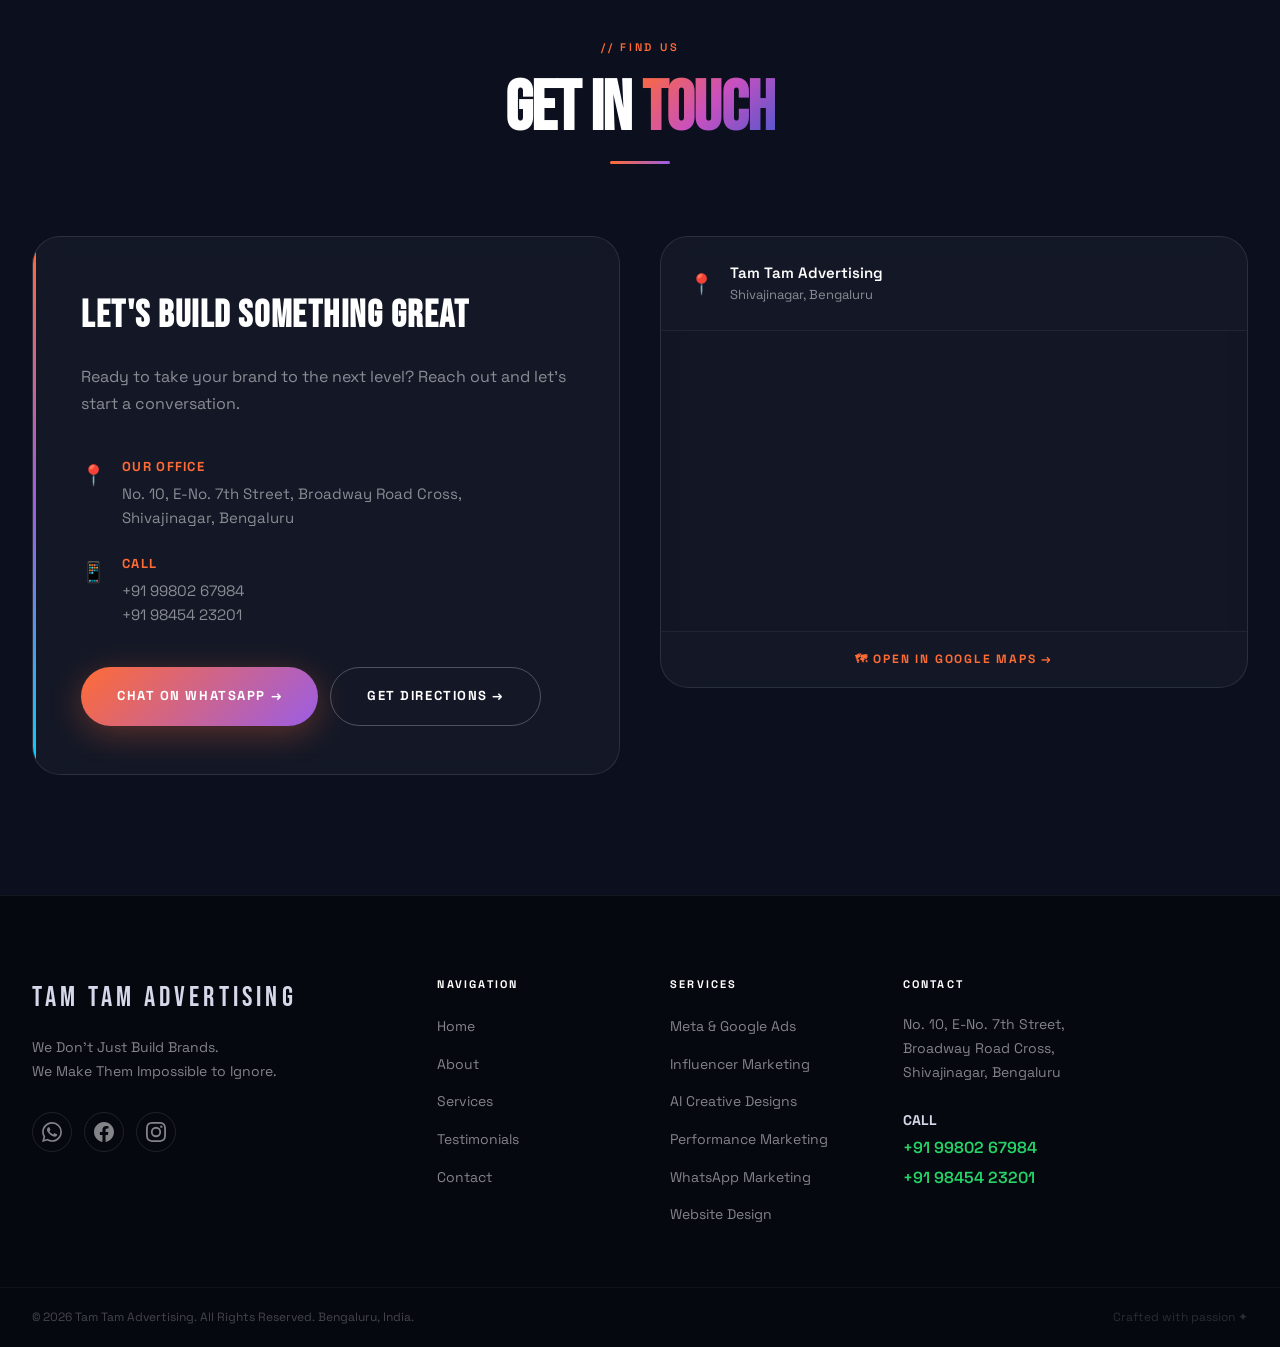
==== commit 88ddcca1: "logochan" ====
--- a/index.html
+++ b/index.html
@@ -530,6 +530,8 @@
         <div class="clients-logo"><img src="images/clients/client7.jpg" alt="Realty Accord"></div>
         <div class="clients-logo"><img src="images/clients/client8.jpg" alt="My Decor Factory"></div>
         <div class="clients-logo"><img src="images/clients/client9.jpg" alt="Think Real Alt"></div>
+        <div class="clients-logo"><img src="images/clients/client10.jpg" alt="iD"></div>
+        <div class="clients-logo"><img src="images/clients/client11.jpg" alt="21st Castle Ventures"></div>
         <!-- Logo set 2 -->
         <div class="clients-logo"><img src="images/clients/client1.jpg" alt="K&A Architects"></div>
         <div class="clients-logo"><img src="images/clients/client2.jpg" alt="Techno Ads & Prints"></div>
@@ -540,6 +542,8 @@
         <div class="clients-logo"><img src="images/clients/client7.jpg" alt="Realty Accord"></div>
         <div class="clients-logo"><img src="images/clients/client8.jpg" alt="My Decor Factory"></div>
         <div class="clients-logo"><img src="images/clients/client9.jpg" alt="Think Real Alt"></div>
+        <div class="clients-logo"><img src="images/clients/client10.jpg" alt="iD"></div>
+        <div class="clients-logo"><img src="images/clients/client11.jpg" alt="21st Castle Ventures"></div>
         <!-- Logo set 3 -->
         <div class="clients-logo"><img src="images/clients/client1.jpg" alt="K&A Architects"></div>
         <div class="clients-logo"><img src="images/clients/client2.jpg" alt="Techno Ads & Prints"></div>
@@ -550,6 +554,8 @@
         <div class="clients-logo"><img src="images/clients/client7.jpg" alt="Realty Accord"></div>
         <div class="clients-logo"><img src="images/clients/client8.jpg" alt="My Decor Factory"></div>
         <div class="clients-logo"><img src="images/clients/client9.jpg" alt="Think Real Alt"></div>
+        <div class="clients-logo"><img src="images/clients/client10.jpg" alt="iD"></div>
+        <div class="clients-logo"><img src="images/clients/client11.jpg" alt="21st Castle Ventures"></div>
         <!-- Logo set 4 -->
         <div class="clients-logo"><img src="images/clients/client1.jpg" alt="K&A Architects"></div>
         <div class="clients-logo"><img src="images/clients/client2.jpg" alt="Techno Ads & Prints"></div>
@@ -560,6 +566,8 @@
         <div class="clients-logo"><img src="images/clients/client7.jpg" alt="Realty Accord"></div>
         <div class="clients-logo"><img src="images/clients/client8.jpg" alt="My Decor Factory"></div>
         <div class="clients-logo"><img src="images/clients/client9.jpg" alt="Think Real Alt"></div>
+        <div class="clients-logo"><img src="images/clients/client10.jpg" alt="iD"></div>
+        <div class="clients-logo"><img src="images/clients/client11.jpg" alt="21st Castle Ventures"></div>
       </div>
     </div>
   </section>
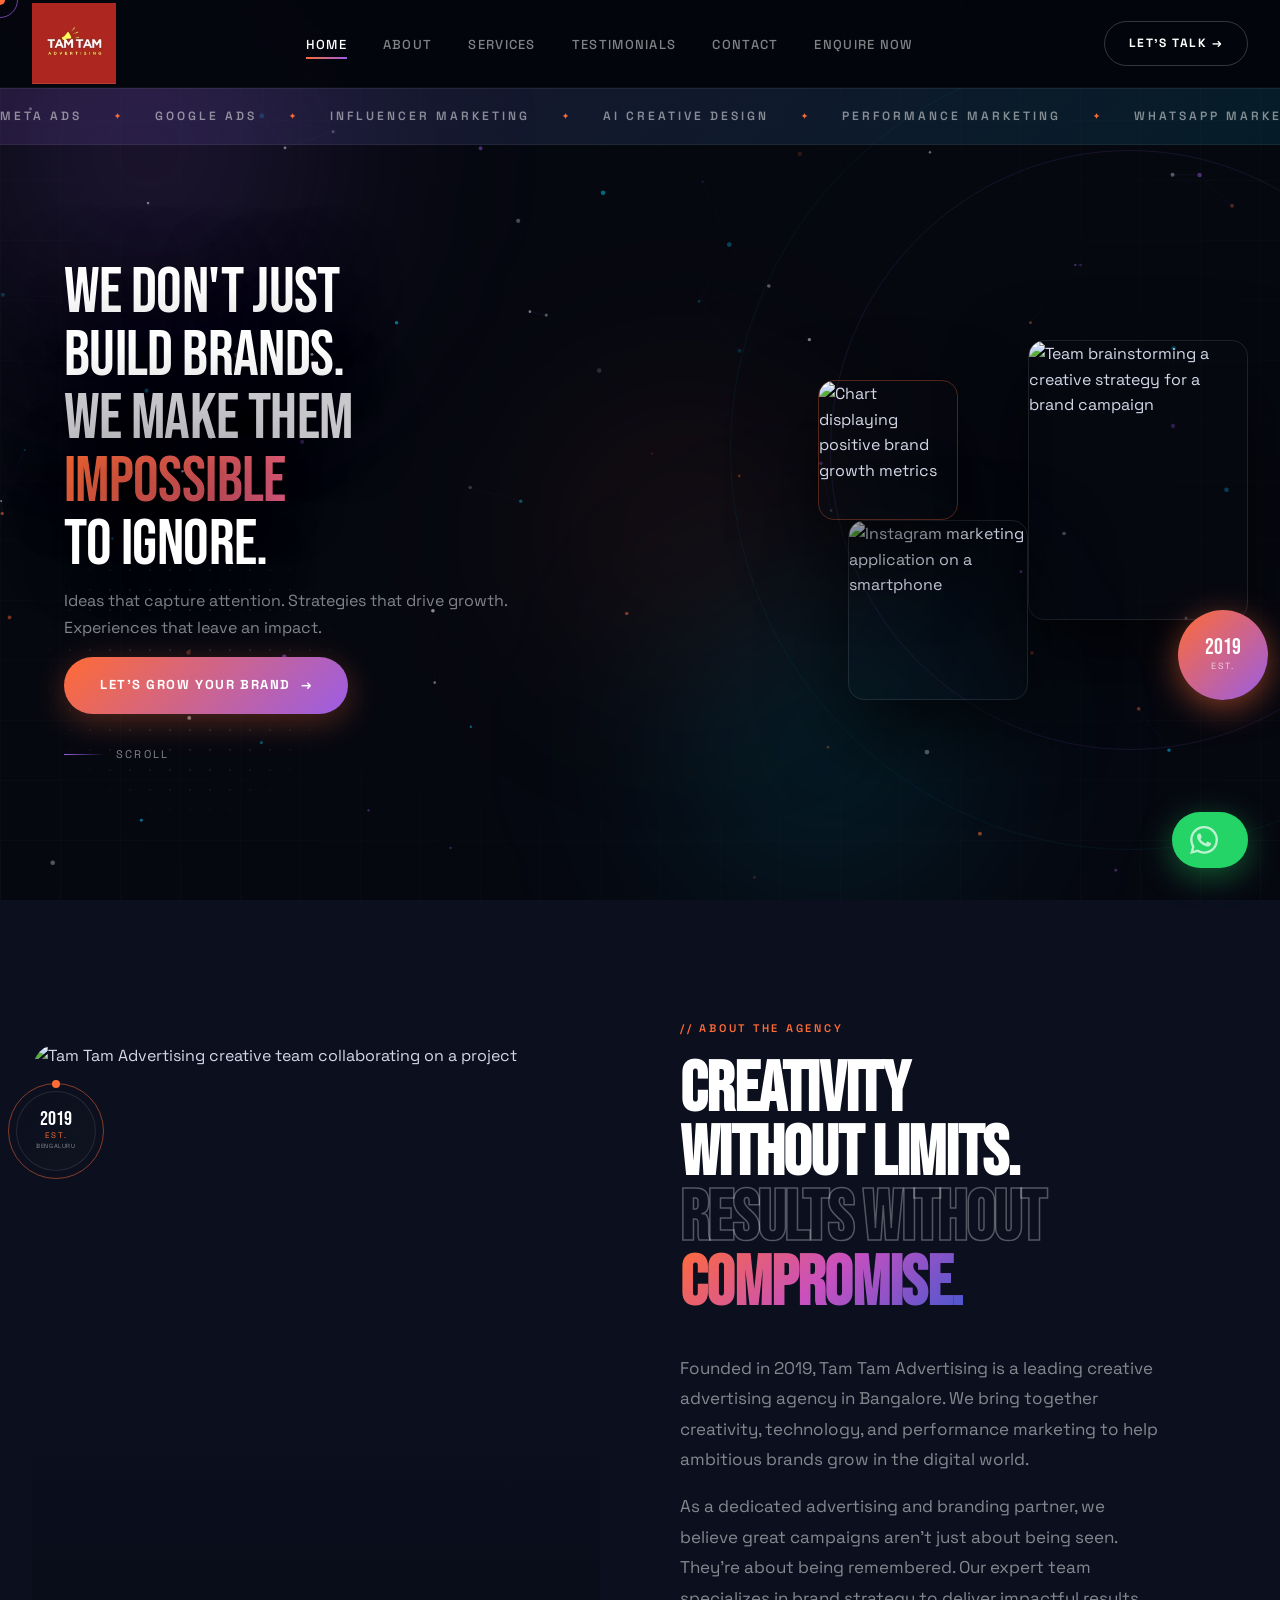
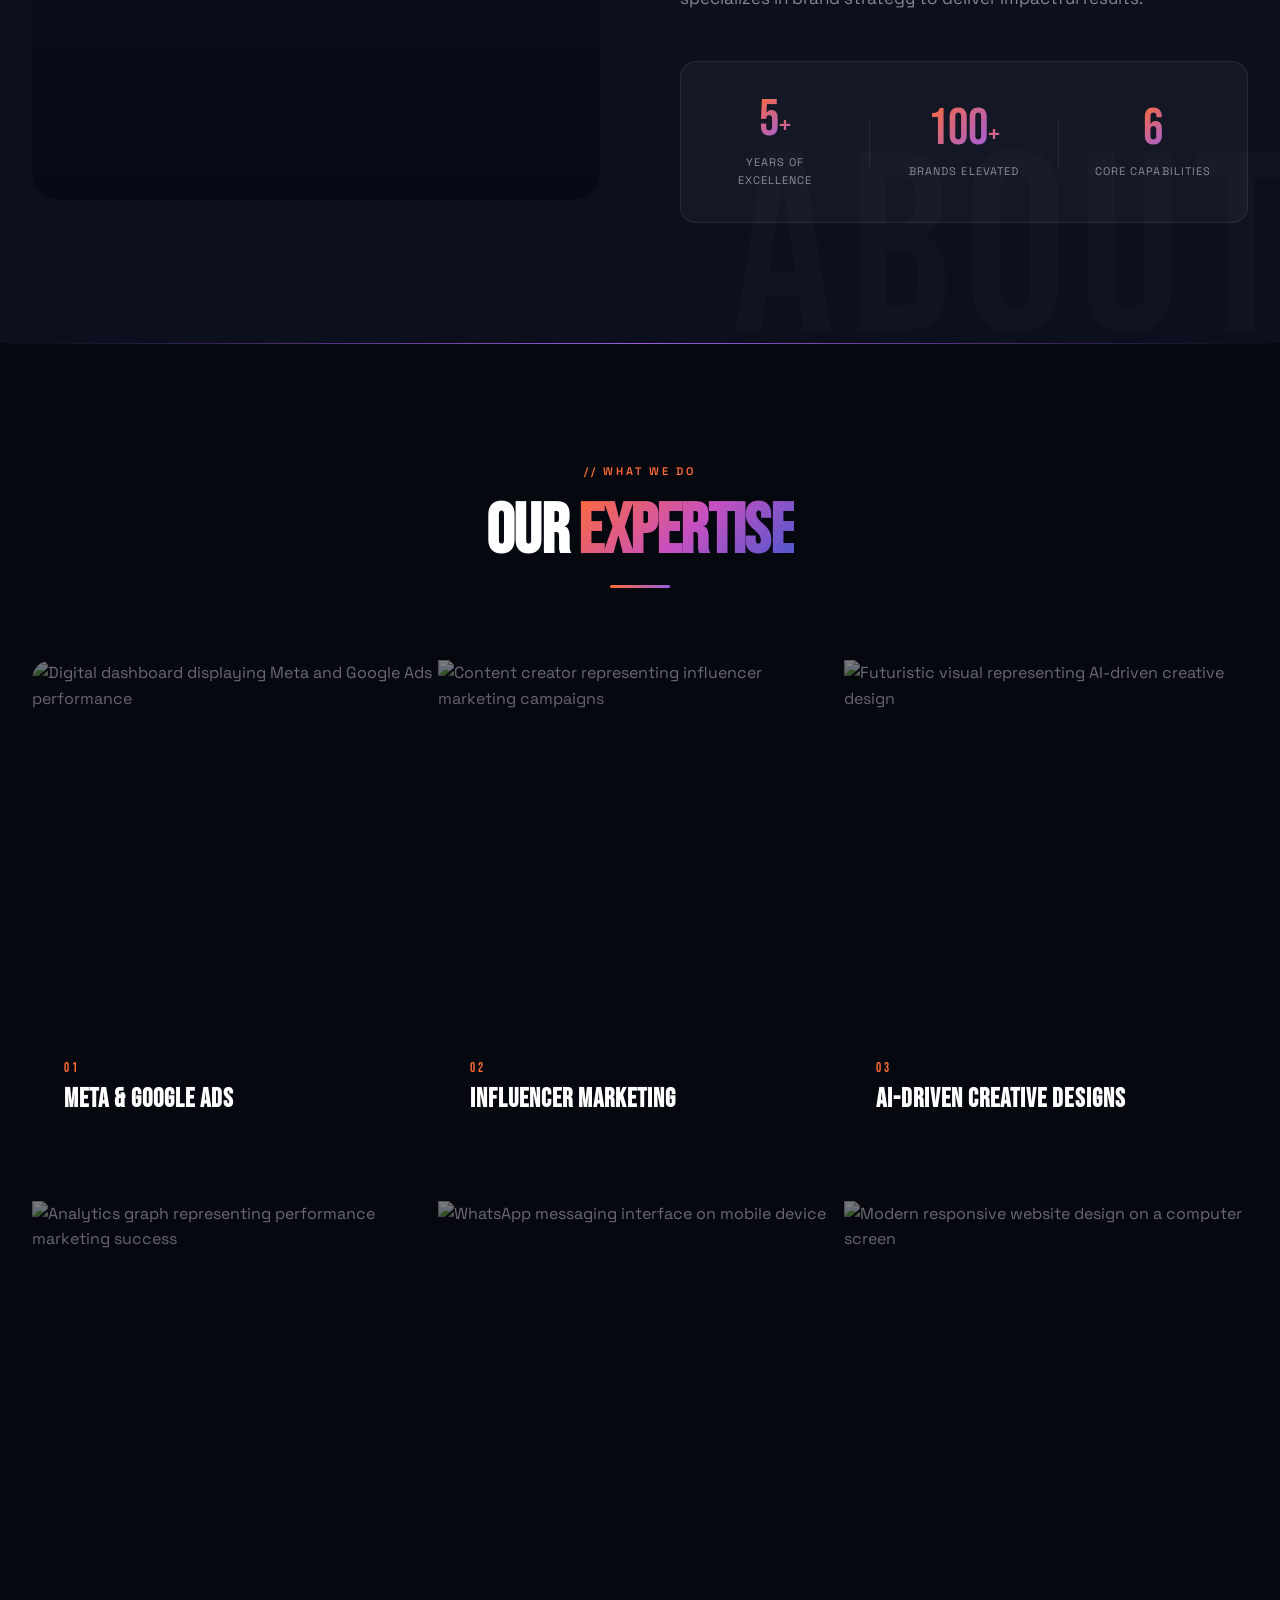
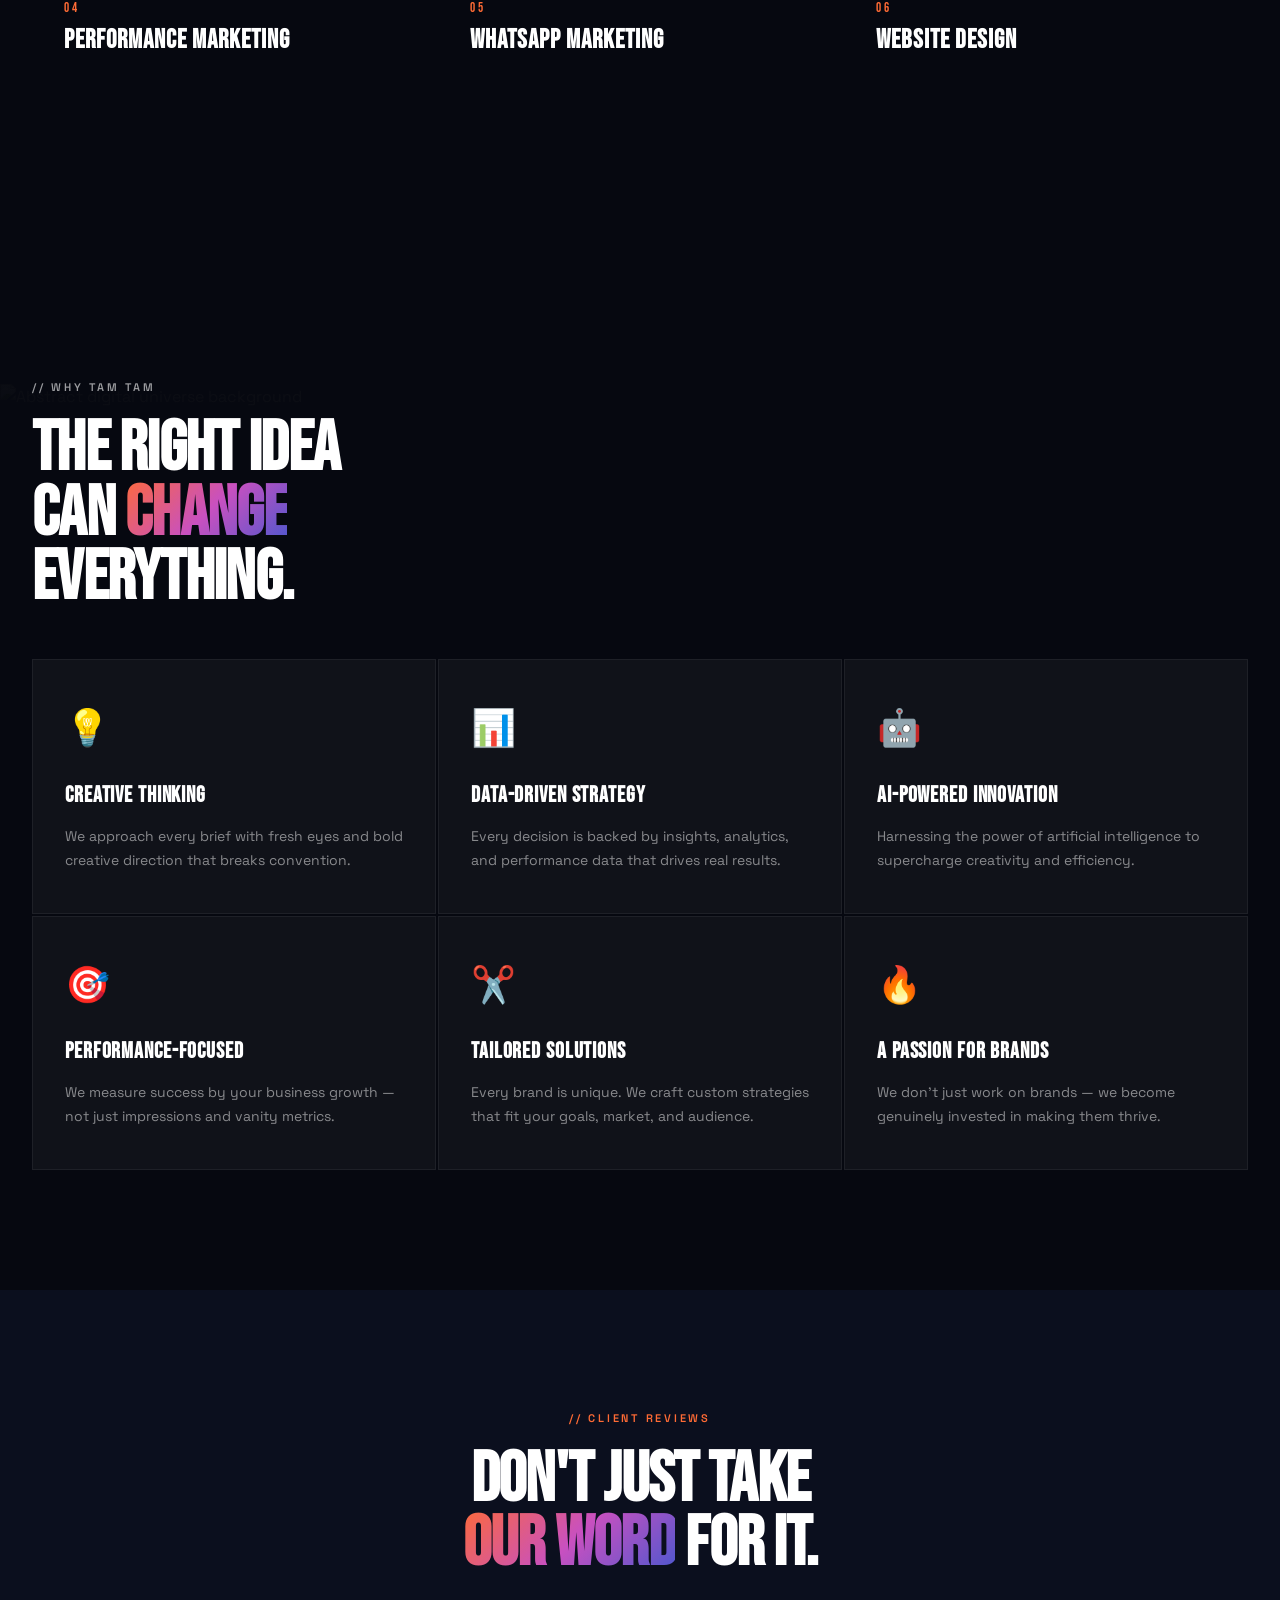
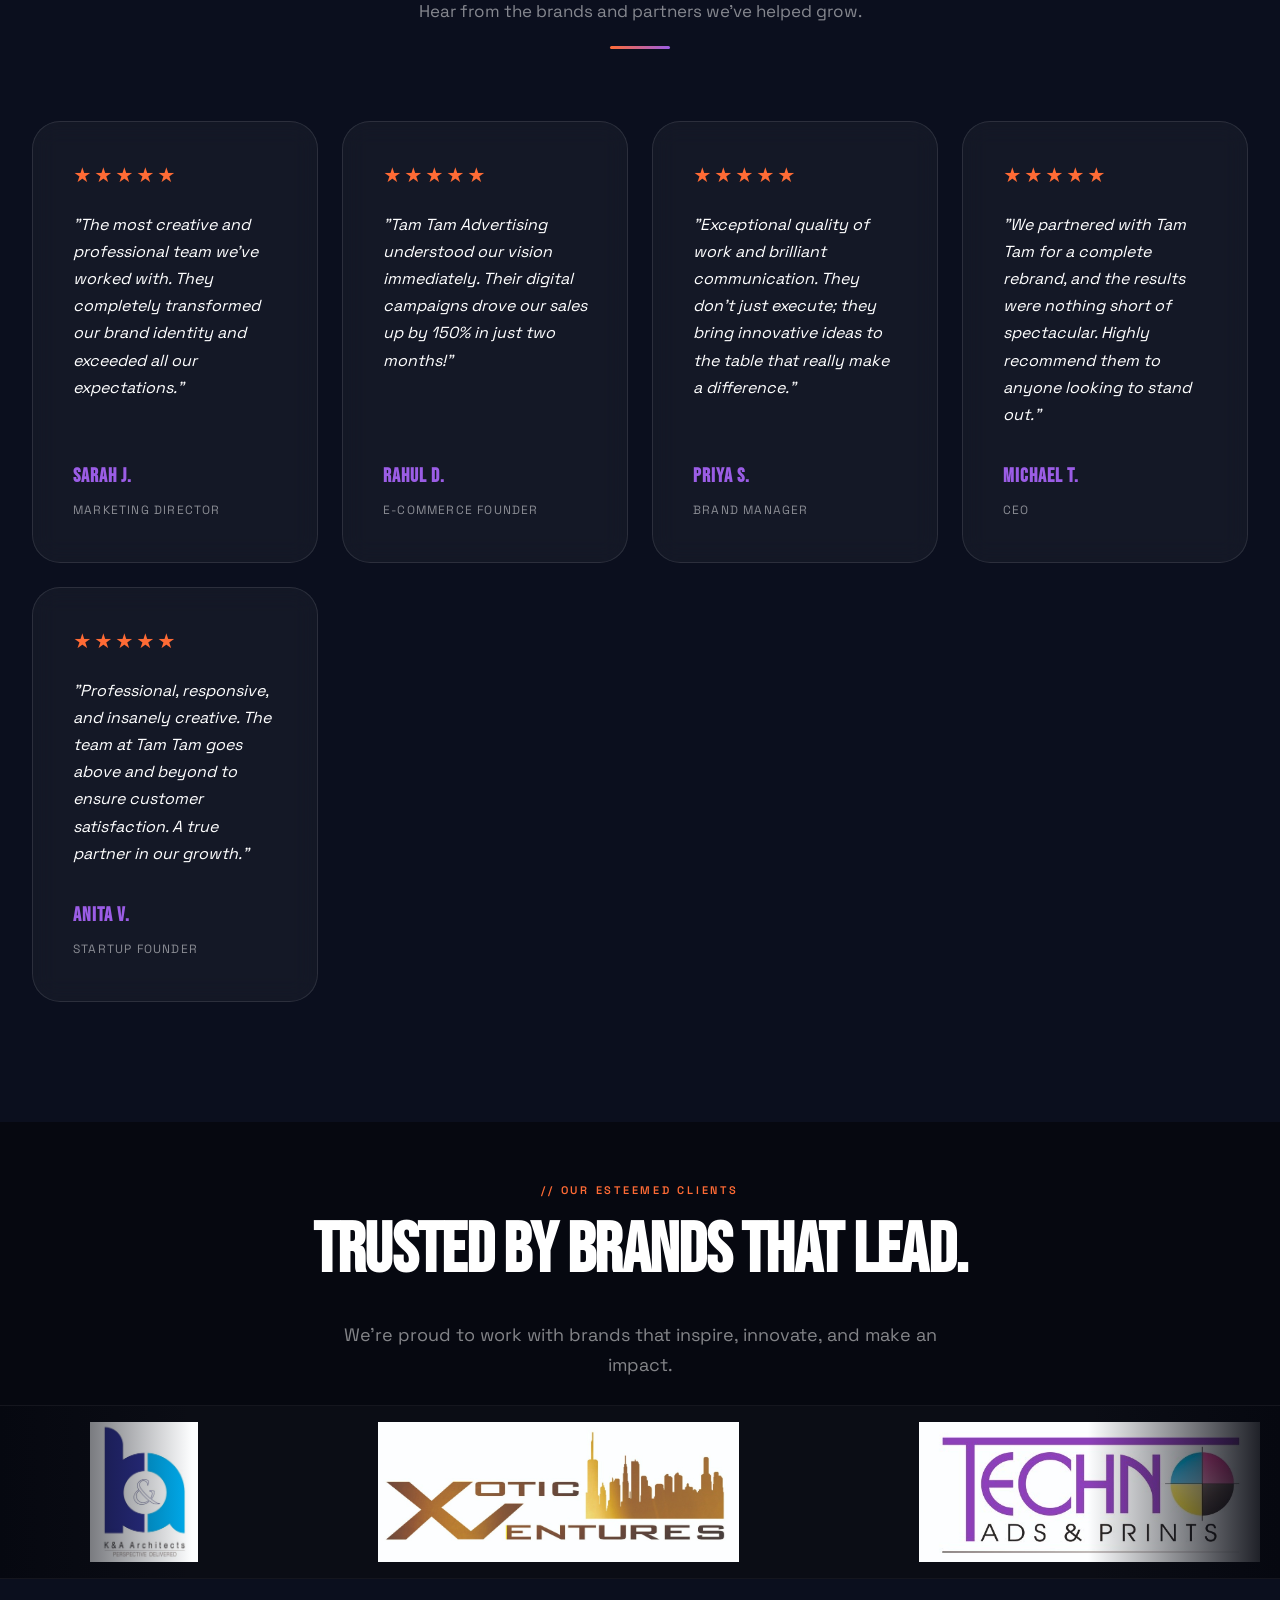
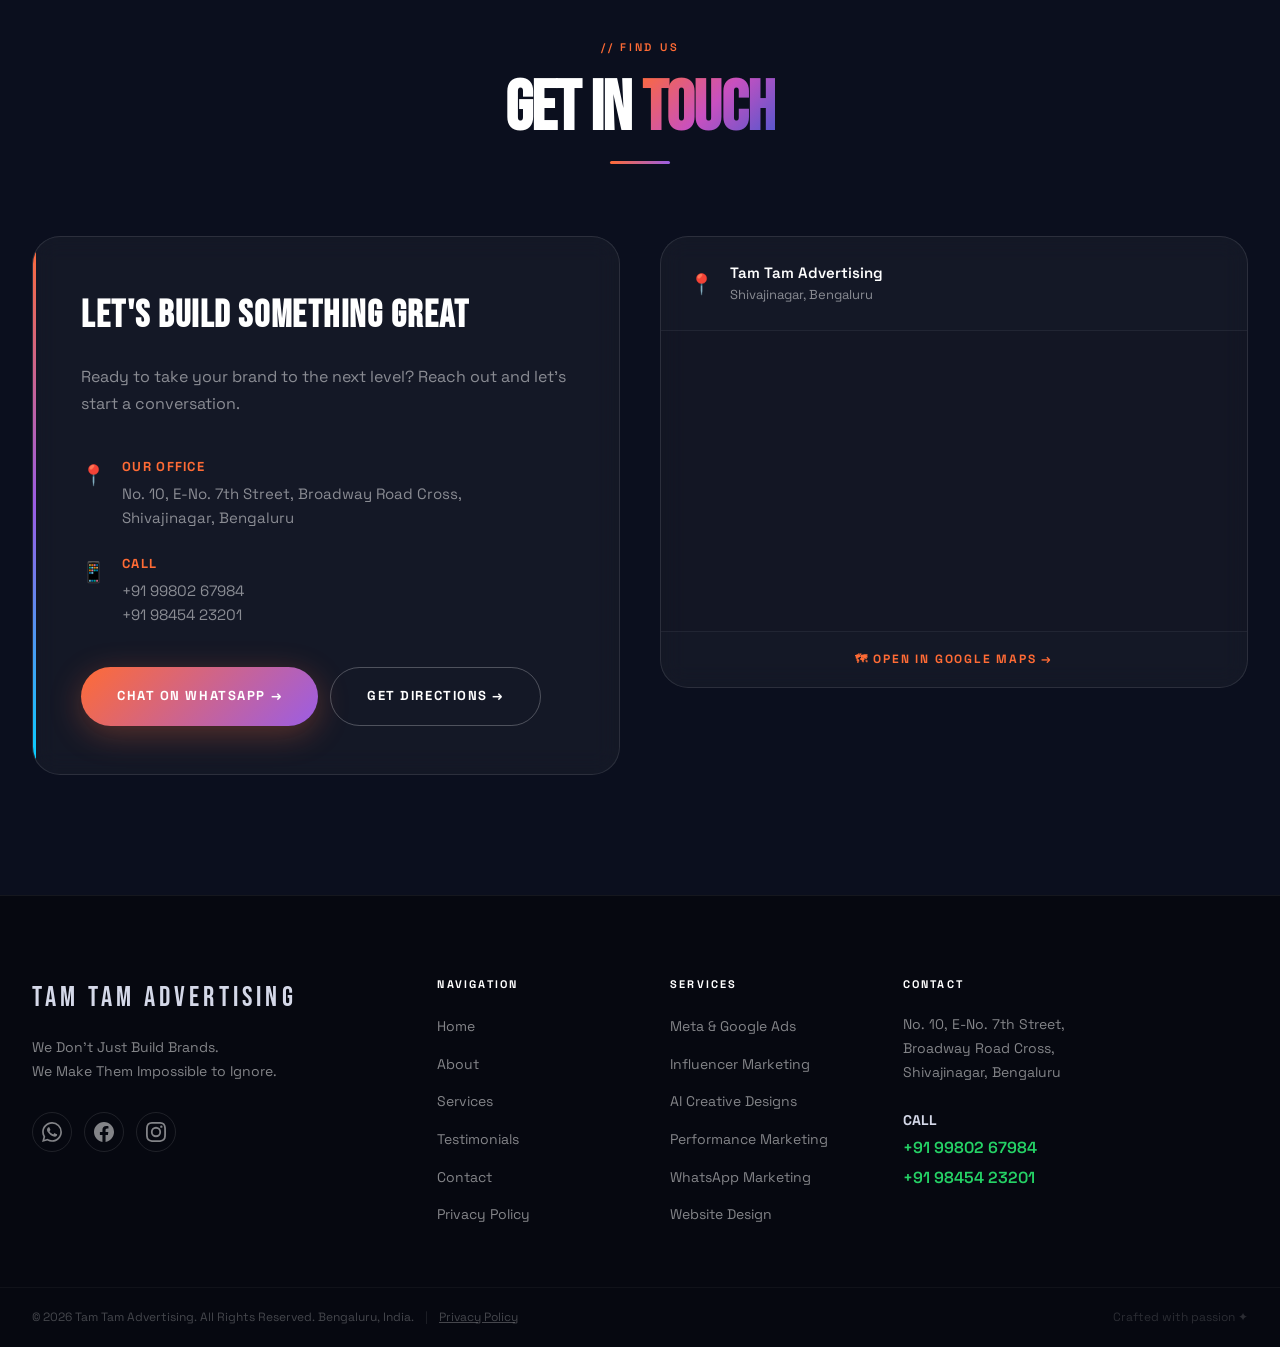
==== commit e92ae553: "privacy" ====
--- a/index.html
+++ b/index.html
@@ -686,6 +686,7 @@
               <li><a href="#services">Services</a></li>
               <li><a href="#testimonials">Testimonials</a></li>
               <li><a href="#contact">Contact</a></li>
+              <li><a href="/privacy-policy">Privacy Policy</a></li>
             </ul>
           </div>
 
@@ -715,7 +716,7 @@
     </div>
     <div class="footer-bottom">
       <div class="container">
-        <p>&copy; 2026 Tam Tam Advertising. All Rights Reserved. Bengaluru, India.</p>
+        <p>&copy; 2026 Tam Tam Advertising. All Rights Reserved. Bengaluru, India. <span style="margin: 0 8px; opacity: 0.4;">|</span> <a href="/privacy-policy" style="color: inherit; text-decoration: underline;">Privacy Policy</a></p>
         <p class="footer-credit">Crafted with passion ✦</p>
       </div>
     </div>
@@ -766,6 +767,7 @@
         </div>
         
         <button type="submit" class="btn btn--primary hero-modal-submit">SEND MESSAGE</button>
+        <p class="form-privacy-note" style="margin-top: 14px; font-size: 13px; color: var(--c-muted); text-align: center; line-height: 1.5;">By submitting this form, you agree to our <a href="/privacy-policy" style="color: var(--c-white); text-decoration: underline;">Privacy Policy</a>.</p>
         <div id="heroFormMessage" class="hero-form-message"></div>
       </form>
     </div>
